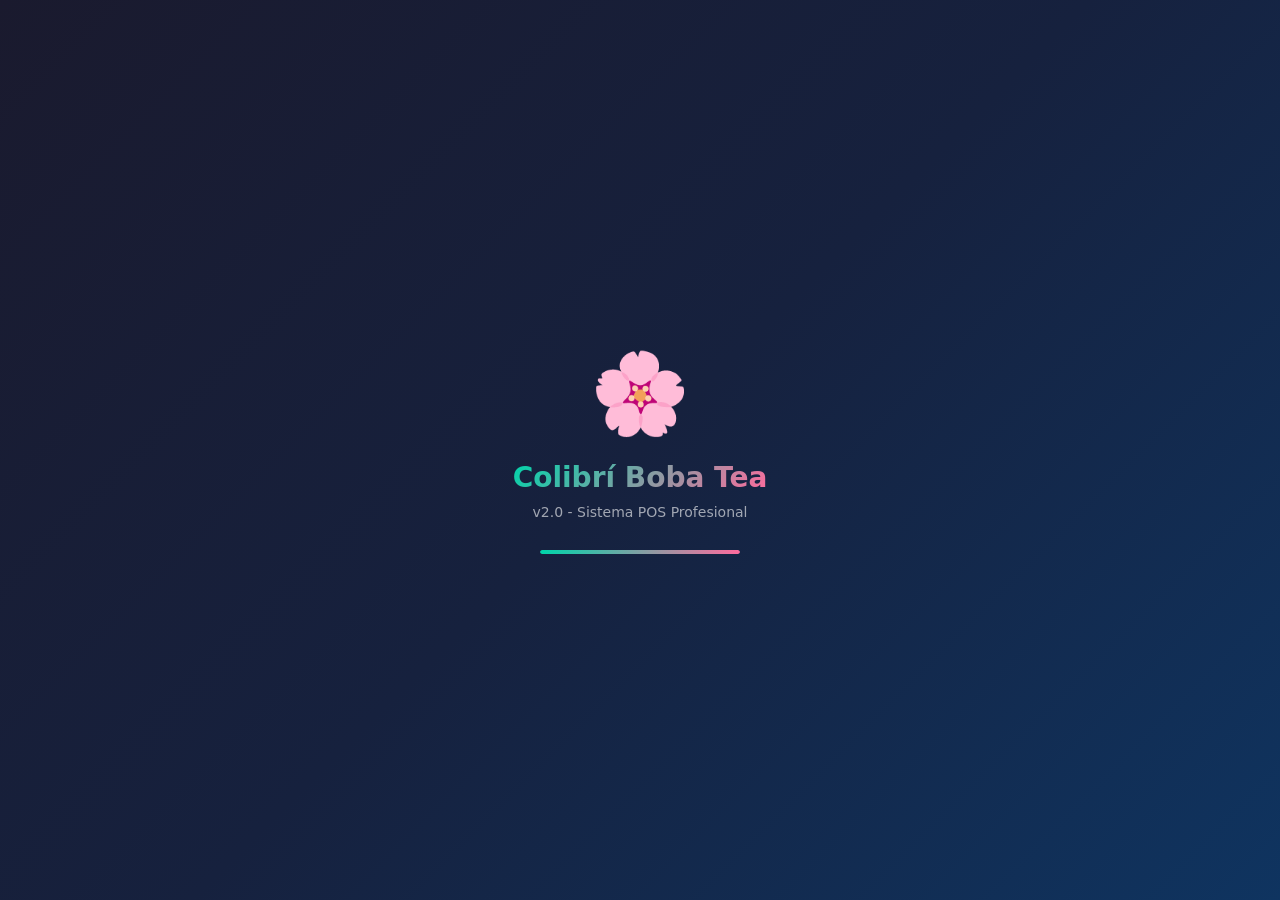
==== index.html @ 888abf5f "V9" ====
<!DOCTYPE html>
<html lang="es">
<head>
    <meta charset="UTF-8">
    <meta name="viewport" content="width=device-width, initial-scale=1.0, maximum-scale=1.0, user-scalable=no">
    <meta name="theme-color" content="#00d4aa">
    <meta name="apple-mobile-web-app-capable" content="yes">
    <meta name="apple-mobile-web-app-status-bar-style" content="black-translucent">
    <title>🌸 Colibrí Boba Tea v2.0</title>
    <link rel="stylesheet" href="styles.css">
    <link rel="manifest" href="manifest.json">
    <link rel="apple-touch-icon" href="https://cdn-icons-png.flaticon.com/512/3081/3081840.png">
</head>
<body>
    <!-- SPLASH SCREEN -->
    <div id="splash-screen" class="splash-screen">
        <div class="splash-content">
            <div class="colibri-logo">🌸</div>
            <h1>Colibrí Boba Tea</h1>
            <p>v2.0 - Sistema POS Profesional</p>
            <div class="loading-bar">
                <div class="loading-progress"></div>
            </div>
        </div>
    </div>

    <!-- APP CONTAINER -->
    <div id="app" class="app-container" style="display:none;">

        <!-- HEADER -->
        <header class="app-header">
            <div class="header-left">
                <button id="menu-btn" class="icon-btn">☰</button>
                <h2 id="module-title">🧋 Productos</h2>
            </div>
            <div class="header-right">
                <button id="notif-btn" class="icon-btn">🔔<span id="notif-count" class="badge">0</span></button>
                <button id="cart-toggle-btn" class="icon-btn cart-icon">🛒<span id="cart-count" class="badge">0</span></button>
            </div>
        </header>

        <!-- SIDEBAR MENU -->
        <nav id="sidebar" class="sidebar">
            <div class="sidebar-header">
                <div class="colibri-mini">🌸</div>
                <h3>Colibrí Boba Tea</h3>
                <button id="close-sidebar" class="close-btn">×</button>
            </div>
            <ul class="menu-list">
                <li data-module="productos" class="active">🧋 Productos</li>
                <li data-module="ventas">💰 Ventas</li>
                <li data-module="inventario">📦 Inventario</li>
                <li data-module="clientes">👥 Clientes</li>
                <li data-module="deudas">💳 Deudas / Créditos</li>
                <li data-module="catalogo">🌐 Catálogo Web</li>
                <li data-module="config">⚙️ Configuración</li>
            </ul>
            <div class="sidebar-footer">
                <p>© 2026 Colibrí Boba Tea</p>
                <p class="version">v2.0 Professional</p>
            </div>
        </nav>
        <div id="sidebar-overlay" class="sidebar-overlay"></div>

        <!-- MAIN CONTENT -->
        <main id="main-content" class="main-content">

            <!-- MÓDULO PRODUCTOS -->
            <section id="module-productos" class="module active">
                <div class="search-bar">
                    <input type="text" id="product-search" placeholder="🔍 Buscar producto...">
                    <button id="add-product-btn" class="btn-primary">+ Nuevo</button>
                </div>
                <div id="products-grid" class="products-grid">
                    <!-- Productos se cargan dinámicamente -->
                </div>
            </section>

            <!-- MÓDULO VENTAS -->
            <section id="module-ventas" class="module">
                <div class="stats-row">
                    <div class="stat-card">
                        <span class="stat-value" id="today-sales">$0</span>
                        <span class="stat-label">Hoy</span>
                    </div>
                    <div class="stat-card">
                        <span class="stat-value" id="week-sales">$0</span>
                        <span class="stat-label">Semana</span>
                    </div>
                    <div class="stat-card">
                        <span class="stat-value" id="month-sales">$0</span>
                        <span class="stat-label">Mes</span>
                    </div>
                </div>
                <h3>📋 Historial de Ventas</h3>
                <div id="sales-list" class="sales-list">
                    <!-- Ventas se cargan dinámicamente -->
                </div>
            </section>

            <!-- MÓDULO INVENTARIO -->
            <section id="module-inventario" class="module">
                <div class="search-bar">
                    <input type="text" id="inventory-search" placeholder="🔍 Buscar en inventario...">
                    <button id="inventory-add-btn" class="btn-primary">+ Producto</button>
                </div>
                <div id="inventory-list" class="inventory-list">
                    <!-- Inventario se carga dinámicamente -->
                </div>
            </section>

            <!-- MÓDULO CLIENTES -->
            <section id="module-clientes" class="module">
                <div class="search-bar">
                    <input type="text" id="client-search" placeholder="🔍 Buscar cliente...">
                    <button id="add-client-btn" class="btn-primary">+ Cliente</button>
                </div>
                <div id="clients-list" class="clients-list">
                    <!-- Clientes se cargan dinámicamente -->
                </div>
            </section>

            <!-- MÓDULO DEUDAS -->
            <section id="module-deudas" class="module">
                <div class="stats-row">
                    <div class="stat-card warning">
                        <span class="stat-value" id="total-debt">$0</span>
                        <span class="stat-label">Total Deudas</span>
                    </div>
                    <div class="stat-card success">
                        <span class="stat-value" id="total-paid">$0</span>
                        <span class="stat-label">Total Pagado</span>
                    </div>
                </div>
                <h3>📋 Historial de Deudas</h3>
                <div id="debts-list" class="debts-list">
                    <!-- Deudas se cargan dinámicamente -->
                </div>
            </section>

            <!-- MÓDULO CATÁLOGO WEB -->
            <section id="module-catalogo" class="module">
                <div class="catalog-preview">
                    <h3>🌐 Vista Previa del Catálogo</h3>
                    <p>El catálogo web muestra tus productos públicamente</p>
                    <button id="preview-catalog-btn" class="btn-primary">Ver Catálogo Web</button>
                </div>
            </section>

            <!-- MÓDULO CONFIGURACIÓN -->
            <section id="module-config" class="module">
                <h3>⚙️ Configuración</h3>
                <div class="config-options">
                    <div class="config-item">
                        <label>Nombre del Negocio</label>
                        <input type="text" id="config-business-name" value="Colibrí Boba Tea">
                    </div>
                    <div class="config-item">
                        <label>Moneda</label>
                        <select id="config-currency">
                            <option value="CLP">$ Pesos Chilenos (CLP)</option>
                            <option value="USD">$ Dólares (USD)</option>
                            <option value="EUR">€ Euros (EUR)</option>
                        </select>
                    </div>
                    <div class="config-item">
                        <label>Impuesto (%)</label>
                        <input type="number" id="config-tax" value="0" min="0" max="100">
                    </div>
                    <button id="save-config-btn" class="btn-primary">Guardar Configuración</button>
                    <button id="export-data-btn" class="btn-secondary">📥 Exportar Datos</button>
                    <button id="clear-data-btn" class="btn-danger">🗑️ Limpiar Todos los Datos</button>
                </div>
            </section>
        </main>

        <!-- FLOATING CART -->
        <div id="floating-cart" class="floating-cart">
            <div class="cart-header">
                <h3>🛒 Carrito</h3>
                <button id="close-cart" class="close-btn">×</button>
            </div>
            <div id="cart-items" class="cart-items">
                <p class="empty-cart">Carrito vacío</p>
            </div>
            <div class="cart-footer">
                <div class="cart-total">
                    <span>Total:</span>
                    <span id="cart-total-amount">$0</span>
                </div>
                <div class="payment-methods">
                    <button id="pay-cash" class="payment-btn active">💵 Efectivo</button>
                    <button id="pay-card" class="payment-btn">💳 Tarjeta</button>
                    <button id="pay-transfer" class="payment-btn">📱 Transferencia</button>
                    <button id="pay-credit" class="payment-btn">📝 Fiado</button>
                </div>
                <button id="checkout-btn" class="btn-primary btn-full">💰 FINALIZAR VENTA</button>
            </div>
        </div>

        <!-- MODALES -->

        <!-- Modal Producto -->
        <div id="product-modal" class="modal">
            <div class="modal-content">
                <div class="modal-header">
                    <h3 id="product-modal-title">Nuevo Producto</h3>
                    <button class="close-modal">×</button>
                </div>
                <div class="modal-body">
                    <input type="hidden" id="product-id">
                    <div class="form-group">
                        <label>Nombre del Producto *</label>
                        <input type="text" id="product-name" placeholder="Ej: Bubble Tea de Taro">
                    </div>
                    <div class="form-group">
                        <label>Precio de Venta *</label>
                        <input type="number" id="product-price" placeholder="0" min="0">
                    </div>
                    <div class="form-group">
                        <label>Costo (opcional)</label>
                        <input type="number" id="product-cost" placeholder="0" min="0">
                    </div>
                    <div class="form-group">
                        <label>Stock Inicial</label>
                        <input type="number" id="product-stock" placeholder="0" min="0" value="0">
                    </div>
                    <div class="form-group">
                        <label>Categoría</label>
                        <select id="product-category">
                            <option value="bubble-tea">🧋 Bubble Tea</option>
                            <option value="smoothie">🥤 Smoothie</option>
                            <option value="coffee">☕ Café</option>
                            <option value="postre">🍰 Postre</option>
                            <option value="otro">📦 Otro</option>
                        </select>
                    </div>
                    <div class="form-group">
                        <label>Imagen del Producto</label>
                        <input type="file" id="product-image-file" accept="image/*">
                        <small>O sube una URL:</small>
                        <input type="text" id="product-image-url" placeholder="https://...">
                        <div id="image-preview" class="image-preview"></div>
                    </div>
                    <button id="save-product-btn" class="btn-primary btn-full">💾 Guardar Producto</button>
                </div>
            </div>
        </div>

        <!-- Modal Venta Rápida -->
        <div id="quick-sale-modal" class="modal">
            <div class="modal-content">
                <div class="modal-header">
                    <h3>⚡ Venta Rápida</h3>
                    <button class="close-modal">×</button>
                </div>
                <div class="modal-body">
                    <div class="form-group">
                        <label>Producto</label>
                        <input type="text" id="quick-sale-product" placeholder="Nombre del producto">
                    </div>
                    <div class="form-group">
                        <label>Precio</label>
                        <input type="number" id="quick-sale-price" placeholder="0">
                    </div>
                    <div class="form-group">
                        <label>Cantidad</label>
                        <input type="number" id="quick-sale-qty" value="1" min="1">
                    </div>
                    <div class="form-group">
                        <label>Método de Pago</label>
                        <select id="quick-sale-payment">
                            <option value="efectivo">💵 Efectivo</option>
                            <option value="tarjeta">💳 Tarjeta</option>
                            <option value="transferencia">📱 Transferencia</option>
                            <option value="fiado">📝 Fiado</option>
                        </select>
                    </div>
                    <button id="save-quick-sale-btn" class="btn-primary btn-full">✅ Registrar Venta</button>
                </div>
            </div>
        </div>

        <!-- Modal Cliente -->
        <div id="client-modal" class="modal">
            <div class="modal-content">
                <div class="modal-header">
                    <h3 id="client-modal-title">Nuevo Cliente</h3>
                    <button class="close-modal">×</button>
                </div>
                <div class="modal-body">
                    <input type="hidden" id="client-id">
                    <div class="form-group">
                        <label>Nombre Completo *</label>
                        <input type="text" id="client-name" placeholder="Nombre del cliente">
                    </div>
                    <div class="form-group">
                        <label>Teléfono</label>
                        <input type="tel" id="client-phone" placeholder="+56 9 1234 5678">
                    </div>
                    <div class="form-group">
                        <label>Email</label>
                        <input type="email" id="client-email" placeholder="cliente@email.com">
                    </div>
                    <div class="form-group">
                        <label>Dirección</label>
                        <input type="text" id="client-address" placeholder="Dirección del cliente">
                    </div>
                    <div class="form-group">
                        <label>Notas</label>
                        <textarea id="client-notes" placeholder="Notas adicionales..."></textarea>
                    </div>
                    <button id="save-client-btn" class="btn-primary btn-full">💾 Guardar Cliente</button>
                </div>
            </div>
        </div>

        <!-- Modal Deuda / Pago -->
        <div id="debt-modal" class="modal">
            <div class="modal-content">
                <div class="modal-header">
                    <h3 id="debt-modal-title">Registrar Deuda</h3>
                    <button class="close-modal">×</button>
                </div>
                <div class="modal-body">
                    <input type="hidden" id="debt-id">
                    <div class="form-group">
                        <label>Cliente *</label>
                        <select id="debt-client">
                            <option value="">Seleccionar cliente...</option>
                        </select>
                    </div>
                    <div class="form-group">
                        <label>Monto Total *</label>
                        <input type="number" id="debt-amount" placeholder="0">
                    </div>
                    <div class="form-group">
                        <label>Cuotas (1-12)</label>
                        <input type="number" id="debt-installments" value="1" min="1" max="12">
                    </div>
                    <div class="form-group">
                        <label>Fecha de Vencimiento</label>
                        <input type="date" id="debt-due-date">
                    </div>
                    <div class="form-group">
                        <label>Descripción</label>
                        <input type="text" id="debt-description" placeholder="Descripción de la deuda">
                    </div>
                    <div id="installment-preview" class="installment-preview"></div>
                    <button id="save-debt-btn" class="btn-primary btn-full">💾 Guardar Deuda</button>
                </div>
            </div>
        </div>

        <!-- Modal Pago de Cuota -->
        <div id="payment-modal" class="modal">
            <div class="modal-content">
                <div class="modal-header">
                    <h3>💵 Registrar Pago</h3>
                    <button class="close-modal">×</button>
                </div>
                <div class="modal-body">
                    <input type="hidden" id="payment-debt-id">
                    <div class="form-group">
                        <label>Monto a Pagar</label>
                        <input type="number" id="payment-amount" placeholder="0">
                    </div>
                    <div class="form-group">
                        <label>Método de Pago</label>
                        <select id="payment-method">
                            <option value="efectivo">💵 Efectivo</option>
                            <option value="tarjeta">💳 Tarjeta</option>
                            <option value="transferencia">📱 Transferencia</option>
                        </select>
                    </div>
                    <div class="form-group">
                        <label>Nota (opcional)</label>
                        <input type="text" id="payment-note" placeholder="Nota del pago">
                    </div>
                    <button id="save-payment-btn" class="btn-primary btn-full">✅ Confirmar Pago</button>
                </div>
            </div>
        </div>

        <!-- Modal Calculadora Vuelto -->
        <div id="calculator-modal" class="modal">
            <div class="modal-content calculator-modal">
                <div class="modal-header">
                    <h3>🧮 Calculadora de Vuelto</h3>
                    <button class="close-modal">×</button>
                </div>
                <div class="modal-body">
                    <div class="calc-display">
                        <div class="calc-total">Total: <span id="calc-total">$0</span></div>
                        <div class="calc-received">
                            <label>Recibido:</label>
                            <input type="number" id="calc-received" placeholder="0">
                        </div>
                        <div class="calc-change">Vuelto: <span id="calc-change">$0</span></div>
                    </div>
                    <div class="calc-buttons">
                        <button class="calc-btn" data-value="1000">$1.000</button>
                        <button class="calc-btn" data-value="2000">$2.000</button>
                        <button class="calc-btn" data-value="5000">$5.000</button>
                        <button class="calc-btn" data-value="10000">$10.000</button>
                        <button class="calc-btn" data-value="20000">$20.000</button>
                        <button class="calc-btn" data-value="50000">$50.000</button>
                    </div>
                    <button id="calc-clear" class="btn-secondary btn-full">🔄 Limpiar</button>
                </div>
            </div>
        </div>

        <!-- Modal Notificaciones -->
        <div id="notifications-modal" class="modal">
            <div class="modal-content">
                <div class="modal-header">
                    <h3>🔔 Notificaciones</h3>
                    <button class="close-modal">×</button>
                </div>
                <div id="notifications-list" class="notifications-list">
                    <p class="empty-notifications">No hay notificaciones</p>
                </div>
            </div>
        </div>

        <!-- Modal Confirmación -->
        <div id="confirm-modal" class="modal">
            <div class="modal-content confirm-content">
                <div class="modal-body">
                    <p id="confirm-message">¿Estás seguro?</p>
                    <div class="confirm-buttons">
                        <button id="confirm-yes" class="btn-danger">Sí, eliminar</button>
                        <button id="confirm-no" class="btn-secondary">Cancelar</button>
                    </div>
                </div>
            </div>
        </div>

        <!-- TOAST NOTIFICATIONS -->
        <div id="toast-container" class="toast-container"></div>
    </div>

    <script src="app.js"></script>
</body>
</html>
---- styles.css ----
/* ============================================
   COLIBRÍ BOBA TEA v2.0 - STYLES
   Glassmorphism UI | Animaciones | Responsive
   ============================================ */

:root {
    --primary: #00d4aa;
    --primary-dark: #00b894;
    --secondary: #ff6b9d;
    --accent: #ffd93d;
    --dark: #1a1a2e;
    --darker: #16213e;
    --light: #f8f9fa;
    --glass: rgba(255, 255, 255, 0.15);
    --glass-border: rgba(255, 255, 255, 0.2);
    --shadow: 0 8px 32px rgba(0, 0, 0, 0.3);
    --shadow-lg: 0 20px 60px rgba(0, 0, 0, 0.4);
    --radius: 16px;
    --radius-sm: 8px;
    --transition: all 0.3s cubic-bezier(0.4, 0, 0.2, 1);
}

* {
    margin: 0;
    padding: 0;
    box-sizing: border-box;
    -webkit-tap-highlight-color: transparent;
}

body {
    font-family: 'Segoe UI', system-ui, -apple-system, sans-serif;
    background: linear-gradient(135deg, #1a1a2e 0%, #16213e 50%, #0f3460 100%);
    min-height: 100vh;
    color: var(--light);
    overflow-x: hidden;
    -webkit-font-smoothing: antialiased;
}

/* ============== SPLASH SCREEN ============== */
.splash-screen {
    position: fixed;
    top: 0;
    left: 0;
    width: 100%;
    height: 100%;
    background: linear-gradient(135deg, #1a1a2e 0%, #16213e 50%, #0f3460 100%);
    display: flex;
    align-items: center;
    justify-content: center;
    z-index: 10000;
    transition: opacity 0.5s ease;
}

.splash-content {
    text-align: center;
    animation: fadeInUp 0.8s ease;
}

.colibri-logo {
    font-size: 80px;
    margin-bottom: 20px;
    animation: float 3s ease-in-out infinite;
}

.splash-content h1 {
    font-size: 28px;
    font-weight: 700;
    background: linear-gradient(135deg, var(--primary), var(--secondary));
    -webkit-background-clip: text;
    -webkit-text-fill-color: transparent;
    margin-bottom: 10px;
}

.splash-content p {
    color: rgba(255,255,255,0.6);
    font-size: 14px;
    margin-bottom: 30px;
}

.loading-bar {
    width: 200px;
    height: 4px;
    background: rgba(255,255,255,0.1);
    border-radius: 2px;
    margin: 0 auto;
    overflow: hidden;
}

.loading-progress {
    width: 0%;
    height: 100%;
    background: linear-gradient(90deg, var(--primary), var(--secondary));
    border-radius: 2px;
    animation: loading 2s ease-in-out forwards;
}

@keyframes loading {
    0% { width: 0%; }
    50% { width: 70%; }
    100% { width: 100%; }
}

@keyframes fadeInUp {
    from { opacity: 0; transform: translateY(30px); }
    to { opacity: 1; transform: translateY(0); }
}

@keyframes float {
    0%, 100% { transform: translateY(0px); }
    50% { transform: translateY(-15px); }
}

/* ============== APP CONTAINER ============== */
.app-container {
    min-height: 100vh;
    display: flex;
    flex-direction: column;
}

/* ============== HEADER ============== */
.app-header {
    background: rgba(26, 26, 46, 0.8);
    backdrop-filter: blur(20px);
    -webkit-backdrop-filter: blur(20px);
    border-bottom: 1px solid var(--glass-border);
    padding: 12px 16px;
    display: flex;
    align-items: center;
    justify-content: space-between;
    position: sticky;
    top: 0;
    z-index: 100;
}

.header-left, .header-right {
    display: flex;
    align-items: center;
    gap: 12px;
}

.header-left h2 {
    font-size: 18px;
    font-weight: 600;
    color: var(--light);
}

.icon-btn {
    background: var(--glass);
    border: 1px solid var(--glass-border);
    color: var(--light);
    width: 40px;
    height: 40px;
    border-radius: 12px;
    display: flex;
    align-items: center;
    justify-content: center;
    font-size: 18px;
    cursor: pointer;
    transition: var(--transition);
    position: relative;
}

.icon-btn:hover {
    background: rgba(255,255,255,0.25);
    transform: scale(1.05);
}

.icon-btn:active {
    transform: scale(0.95);
}

.badge {
    position: absolute;
    top: -5px;
    right: -5px;
    background: var(--secondary);
    color: white;
    font-size: 10px;
    font-weight: 700;
    width: 18px;
    height: 18px;
    border-radius: 50%;
    display: flex;
    align-items: center;
    justify-content: center;
    animation: pulse 2s infinite;
}

@keyframes pulse {
    0%, 100% { transform: scale(1); }
    50% { transform: scale(1.2); }
}

/* ============== SIDEBAR ============== */
.sidebar {
    position: fixed;
    top: 0;
    left: -280px;
    width: 280px;
    height: 100%;
    background: rgba(22, 33, 62, 0.95);
    backdrop-filter: blur(30px);
    -webkit-backdrop-filter: blur(30px);
    border-right: 1px solid var(--glass-border);
    z-index: 200;
    transition: left 0.3s ease;
    display: flex;
    flex-direction: column;
}

.sidebar.open {
    left: 0;
}

.sidebar-header {
    padding: 24px 20px;
    border-bottom: 1px solid var(--glass-border);
    display: flex;
    align-items: center;
    gap: 12px;
}

.colibri-mini {
    font-size: 32px;
}

.sidebar-header h3 {
    font-size: 16px;
    font-weight: 600;
    flex: 1;
}

.close-btn {
    background: none;
    border: none;
    color: var(--light);
    font-size: 24px;
    cursor: pointer;
    width: 32px;
    height: 32px;
    display: flex;
    align-items: center;
    justify-content: center;
    border-radius: 8px;
    transition: var(--transition);
}

.close-btn:hover {
    background: rgba(255,255,255,0.1);
}

.menu-list {
    list-style: none;
    padding: 16px 12px;
    flex: 1;
    overflow-y: auto;
}

.menu-list li {
    padding: 14px 16px;
    border-radius: 12px;
    cursor: pointer;
    transition: var(--transition);
    font-size: 15px;
    font-weight: 500;
    display: flex;
    align-items: center;
    gap: 12px;
    margin-bottom: 4px;
}

.menu-list li:hover {
    background: rgba(255,255,255,0.1);
}

.menu-list li.active {
    background: linear-gradient(135deg, rgba(0,212,170,0.2), rgba(255,107,157,0.2));
    border: 1px solid var(--glass-border);
    color: var(--primary);
}

.sidebar-footer {
    padding: 16px;
    border-top: 1px solid var(--glass-border);
    text-align: center;
    font-size: 12px;
    color: rgba(255,255,255,0.5);
}

.sidebar-overlay {
    position: fixed;
    top: 0;
    left: 0;
    width: 100%;
    height: 100%;
    background: rgba(0,0,0,0.5);
    z-index: 150;
    opacity: 0;
    visibility: hidden;
    transition: var(--transition);
}

.sidebar-overlay.active {
    opacity: 1;
    visibility: visible;
}

/* ============== MAIN CONTENT ============== */
.main-content {
    flex: 1;
    padding: 16px;
    overflow-y: auto;
    -webkit-overflow-scrolling: touch;
}

.module {
    display: none;
    animation: fadeIn 0.3s ease;
}

.module.active {
    display: block;
}

@keyframes fadeIn {
    from { opacity: 0; transform: translateY(10px); }
    to { opacity: 1; transform: translateY(0); }
}

/* ============== SEARCH BAR ============== */
.search-bar {
    display: flex;
    gap: 12px;
    margin-bottom: 20px;
}

.search-bar input {
    flex: 1;
    background: var(--glass);
    border: 1px solid var(--glass-border);
    border-radius: var(--radius);
    padding: 12px 16px;
    color: var(--light);
    font-size: 15px;
    outline: none;
    transition: var(--transition);
}

.search-bar input:focus {
    border-color: var(--primary);
    background: rgba(255,255,255,0.2);
}

.search-bar input::placeholder {
    color: rgba(255,255,255,0.4);
}

/* ============== BUTTONS ============== */
.btn-primary {
    background: linear-gradient(135deg, var(--primary), var(--primary-dark));
    border: none;
    color: white;
    padding: 12px 20px;
    border-radius: var(--radius);
    font-size: 14px;
    font-weight: 600;
    cursor: pointer;
    transition: var(--transition);
    display: inline-flex;
    align-items: center;
    justify-content: center;
    gap: 8px;
}

.btn-primary:hover {
    transform: translateY(-2px);
    box-shadow: 0 8px 25px rgba(0,212,170,0.4);
}

.btn-primary:active {
    transform: translateY(0);
}

.btn-secondary {
    background: var(--glass);
    border: 1px solid var(--glass-border);
    color: var(--light);
    padding: 12px 20px;
    border-radius: var(--radius);
    font-size: 14px;
    font-weight: 600;
    cursor: pointer;
    transition: var(--transition);
}

.btn-secondary:hover {
    background: rgba(255,255,255,0.2);
}

.btn-danger {
    background: linear-gradient(135deg, #e74c3c, #c0392b);
    border: none;
    color: white;
    padding: 12px 20px;
    border-radius: var(--radius);
    font-size: 14px;
    font-weight: 600;
    cursor: pointer;
    transition: var(--transition);
}

.btn-danger:hover {
    transform: translateY(-2px);
    box-shadow: 0 8px 25px rgba(231, 76, 60, 0.4);
}

.btn-full {
    width: 100%;
    margin-top: 16px;
}

/* ============== PRODUCTS GRID ============== */
.products-grid {
    display: grid;
    grid-template-columns: repeat(auto-fill, minmax(160px, 1fr));
    gap: 16px;
}

.product-card {
    background: var(--glass);
    backdrop-filter: blur(10px);
    -webkit-backdrop-filter: blur(10px);
    border: 1px solid var(--glass-border);
    border-radius: var(--radius);
    overflow: hidden;
    cursor: pointer;
    transition: var(--transition);
    animation: fadeInUp 0.5s ease;
}

.product-card:hover {
    transform: translateY(-5px);
    box-shadow: var(--shadow);
    border-color: rgba(0,212,170,0.3);
}

.product-image {
    width: 100%;
    height: 140px;
    object-fit: cover;
    background: linear-gradient(135deg, rgba(0,212,170,0.1), rgba(255,107,157,0.1));
    display: flex;
    align-items: center;
    justify-content: center;
    font-size: 48px;
}

.product-image img {
    width: 100%;
    height: 100%;
    object-fit: cover;
}

.product-info {
    padding: 12px;
}

.product-name {
    font-size: 14px;
    font-weight: 600;
    margin-bottom: 4px;
    white-space: nowrap;
    overflow: hidden;
    text-overflow: ellipsis;
}

.product-price {
    font-size: 16px;
    font-weight: 700;
    color: var(--primary);
}

.product-stock {
    font-size: 12px;
    color: rgba(255,255,255,0.5);
    margin-top: 4px;
}

.product-stock.low {
    color: #e74c3c;
}

/* ============== STATS ROW ============== */
.stats-row {
    display: grid;
    grid-template-columns: repeat(3, 1fr);
    gap: 12px;
    margin-bottom: 24px;
}

.stat-card {
    background: var(--glass);
    backdrop-filter: blur(10px);
    border: 1px solid var(--glass-border);
    border-radius: var(--radius);
    padding: 16px;
    text-align: center;
    transition: var(--transition);
}

.stat-card:hover {
    transform: translateY(-3px);
    box-shadow: var(--shadow);
}

.stat-card.warning {
    border-color: rgba(231, 76, 60, 0.3);
}

.stat-card.success {
    border-color: rgba(0, 212, 170, 0.3);
}

.stat-value {
    display: block;
    font-size: 20px;
    font-weight: 700;
    color: var(--primary);
    margin-bottom: 4px;
}

.stat-card.warning .stat-value {
    color: #e74c3c;
}

.stat-card.success .stat-value {
    color: #00d4aa;
}

.stat-label {
    font-size: 12px;
    color: rgba(255,255,255,0.6);
}

/* ============== LISTS ============== */
.sales-list, .inventory-list, .clients-list, .debts-list {
    display: flex;
    flex-direction: column;
    gap: 12px;
}

.list-item {
    background: var(--glass);
    backdrop-filter: blur(10px);
    border: 1px solid var(--glass-border);
    border-radius: var(--radius);
    padding: 16px;
    display: flex;
    align-items: center;
    gap: 12px;
    transition: var(--transition);
    animation: fadeInUp 0.4s ease;
}

.list-item:hover {
    background: rgba(255,255,255,0.2);
    transform: translateX(5px);
}

.list-icon {
    width: 48px;
    height: 48px;
    border-radius: 12px;
    background: linear-gradient(135deg, var(--primary), var(--secondary));
    display: flex;
    align-items: center;
    justify-content: center;
    font-size: 24px;
    flex-shrink: 0;
}

.list-content {
    flex: 1;
    min-width: 0;
}

.list-title {
    font-size: 15px;
    font-weight: 600;
    margin-bottom: 2px;
    white-space: nowrap;
    overflow: hidden;
    text-overflow: ellipsis;
}

.list-subtitle {
    font-size: 13px;
    color: rgba(255,255,255,0.5);
}

.list-amount {
    font-size: 16px;
    font-weight: 700;
    color: var(--primary);
    flex-shrink: 0;
}

.list-actions {
    display: flex;
    gap: 8px;
    flex-shrink: 0;
}

.action-btn {
    width: 36px;
    height: 36px;
    border-radius: 8px;
    border: none;
    cursor: pointer;
    display: flex;
    align-items: center;
    justify-content: center;
    font-size: 16px;
    transition: var(--transition);
}

.action-btn.edit {
    background: rgba(0,212,170,0.2);
    color: var(--primary);
}

.action-btn.delete {
    background: rgba(231,76,60,0.2);
    color: #e74c3c;
}

.action-btn:hover {
    transform: scale(1.1);
}

/* ============== FLOATING CART ============== */
.floating-cart {
    position: fixed;
    bottom: 20px;
    right: 20px;
    width: calc(100% - 40px);
    max-width: 400px;
    max-height: 70vh;
    background: rgba(22, 33, 62, 0.95);
    backdrop-filter: blur(30px);
    -webkit-backdrop-filter: blur(30px);
    border: 1px solid var(--glass-border);
    border-radius: var(--radius);
    box-shadow: var(--shadow-lg);
    z-index: 90;
    display: flex;
    flex-direction: column;
    transform: translateY(calc(100% + 30px));
    transition: transform 0.4s cubic-bezier(0.4, 0, 0.2, 1);
}

.floating-cart.open {
    transform: translateY(0);
}

.cart-header {
    padding: 16px 20px;
    border-bottom: 1px solid var(--glass-border);
    display: flex;
    align-items: center;
    justify-content: space-between;
}

.cart-header h3 {
    font-size: 16px;
    font-weight: 600;
}

.cart-items {
    flex: 1;
    overflow-y: auto;
    padding: 16px;
    max-height: 300px;
}

.empty-cart {
    text-align: center;
    color: rgba(255,255,255,0.4);
    padding: 40px 20px;
}

.cart-item {
    display: flex;
    align-items: center;
    gap: 12px;
    padding: 12px;
    background: rgba(255,255,255,0.05);
    border-radius: 12px;
    margin-bottom: 8px;
    animation: slideInRight 0.3s ease;
}

@keyframes slideInRight {
    from { opacity: 0; transform: translateX(20px); }
    to { opacity: 1; transform: translateX(0); }
}

.cart-item-image {
    width: 50px;
    height: 50px;
    border-radius: 8px;
    object-fit: cover;
    background: linear-gradient(135deg, rgba(0,212,170,0.2), rgba(255,107,157,0.2));
    display: flex;
    align-items: center;
    justify-content: center;
    font-size: 24px;
    flex-shrink: 0;
}

.cart-item-info {
    flex: 1;
    min-width: 0;
}

.cart-item-name {
    font-size: 14px;
    font-weight: 600;
    white-space: nowrap;
    overflow: hidden;
    text-overflow: ellipsis;
}

.cart-item-price {
    font-size: 13px;
    color: var(--primary);
}

.cart-item-qty {
    display: flex;
    align-items: center;
    gap: 8px;
    flex-shrink: 0;
}

.qty-btn {
    width: 28px;
    height: 28px;
    border-radius: 6px;
    border: 1px solid var(--glass-border);
    background: var(--glass);
    color: var(--light);
    font-size: 16px;
    cursor: pointer;
    display: flex;
    align-items: center;
    justify-content: center;
    transition: var(--transition);
}

.qty-btn:hover {
    background: rgba(255,255,255,0.2);
}

.cart-item-total {
    font-size: 14px;
    font-weight: 700;
    color: var(--primary);
    flex-shrink: 0;
    min-width: 60px;
    text-align: right;
}

.cart-footer {
    padding: 16px 20px;
    border-top: 1px solid var(--glass-border);
}

.cart-total {
    display: flex;
    justify-content: space-between;
    align-items: center;
    margin-bottom: 16px;
    font-size: 18px;
    font-weight: 700;
}

#cart-total-amount {
    color: var(--primary);
    font-size: 22px;
}

.payment-methods {
    display: grid;
    grid-template-columns: repeat(2, 1fr);
    gap: 8px;
    margin-bottom: 16px;
}

.payment-btn {
    padding: 10px;
    border-radius: 10px;
    border: 1px solid var(--glass-border);
    background: var(--glass);
    color: rgba(255,255,255,0.7);
    font-size: 13px;
    cursor: pointer;
    transition: var(--transition);
    display: flex;
    align-items: center;
    justify-content: center;
    gap: 6px;
}

.payment-btn.active {
    background: linear-gradient(135deg, rgba(0,212,170,0.3), rgba(0,212,170,0.1));
    border-color: var(--primary);
    color: var(--primary);
}

.payment-btn:hover {
    background: rgba(255,255,255,0.15);
}

/* ============== MODALS ============== */
.modal {
    position: fixed;
    top: 0;
    left: 0;
    width: 100%;
    height: 100%;
    background: rgba(0,0,0,0.7);
    backdrop-filter: blur(5px);
    z-index: 500;
    display: flex;
    align-items: flex-end;
    justify-content: center;
    opacity: 0;
    visibility: hidden;
    transition: var(--transition);
}

.modal.active {
    opacity: 1;
    visibility: visible;
}

.modal-content {
    background: linear-gradient(135deg, #16213e, #1a1a2e);
    border: 1px solid var(--glass-border);
    border-radius: var(--radius) var(--radius) 0 0;
    width: 100%;
    max-width: 500px;
    max-height: 85vh;
    overflow-y: auto;
    transform: translateY(100%);
    transition: transform 0.3s ease;
}

.modal.active .modal-content {
    transform: translateY(0);
}

.modal-header {
    padding: 20px;
    border-bottom: 1px solid var(--glass-border);
    display: flex;
    align-items: center;
    justify-content: space-between;
    position: sticky;
    top: 0;
    background: inherit;
    z-index: 1;
}

.modal-header h3 {
    font-size: 18px;
    font-weight: 600;
}

.modal-body {
    padding: 20px;
}

/* ============== FORM ELEMENTS ============== */
.form-group {
    margin-bottom: 16px;
}

.form-group label {
    display: block;
    font-size: 14px;
    font-weight: 500;
    margin-bottom: 8px;
    color: rgba(255,255,255,0.8);
}

.form-group input,
.form-group select,
.form-group textarea {
    width: 100%;
    background: var(--glass);
    border: 1px solid var(--glass-border);
    border-radius: var(--radius-sm);
    padding: 12px 14px;
    color: var(--light);
    font-size: 15px;
    outline: none;
    transition: var(--transition);
    font-family: inherit;
}

.form-group input:focus,
.form-group select:focus,
.form-group textarea:focus {
    border-color: var(--primary);
    background: rgba(255,255,255,0.2);
}

.form-group input::placeholder,
.form-group textarea::placeholder {
    color: rgba(255,255,255,0.3);
}

.form-group textarea {
    min-height: 80px;
    resize: vertical;
}

.form-group small {
    display: block;
    margin-top: 4px;
    font-size: 12px;
    color: rgba(255,255,255,0.4);
}

.image-preview {
    width: 100%;
    height: 150px;
    border-radius: var(--radius-sm);
    background: rgba(255,255,255,0.05);
    margin-top: 8px;
    display: flex;
    align-items: center;
    justify-content: center;
    overflow: hidden;
}

.image-preview img {
    width: 100%;
    height: 100%;
    object-fit: cover;
}

/* ============== CALCULATOR MODAL ============== */
.calculator-modal .calc-display {
    background: var(--glass);
    border-radius: var(--radius);
    padding: 20px;
    margin-bottom: 20px;
}

.calc-total {
    font-size: 18px;
    font-weight: 600;
    margin-bottom: 12px;
    color: var(--primary);
}

.calc-received {
    margin-bottom: 12px;
}

.calc-received label {
    display: block;
    font-size: 14px;
    margin-bottom: 6px;
}

.calc-received input {
    width: 100%;
    background: rgba(255,255,255,0.1);
    border: 1px solid var(--glass-border);
    border-radius: var(--radius-sm);
    padding: 12px;
    color: var(--light);
    font-size: 20px;
    font-weight: 700;
    text-align: center;
}

.calc-change {
    font-size: 24px;
    font-weight: 700;
    color: var(--accent);
    text-align: center;
    padding: 12px;
    background: rgba(255,217,61,0.1);
    border-radius: var(--radius-sm);
}

.calc-buttons {
    display: grid;
    grid-template-columns: repeat(3, 1fr);
    gap: 10px;
    margin-bottom: 16px;
}

.calc-btn {
    padding: 16px;
    border-radius: var(--radius-sm);
    border: 1px solid var(--glass-border);
    background: var(--glass);
    color: var(--light);
    font-size: 15px;
    font-weight: 600;
    cursor: pointer;
    transition: var(--transition);
}

.calc-btn:hover {
    background: rgba(255,255,255,0.2);
    transform: scale(1.02);
}

.calc-btn:active {
    transform: scale(0.98);
}

/* ============== INSTALLMENT PREVIEW ============== */
.installment-preview {
    background: rgba(255,255,255,0.05);
    border-radius: var(--radius-sm);
    padding: 12px;
    margin-top: 12px;
}

.installment-preview h4 {
    font-size: 14px;
    margin-bottom: 8px;
    color: var(--primary);
}

.installment-item {
    display: flex;
    justify-content: space-between;
    padding: 6px 0;
    font-size: 13px;
    border-bottom: 1px solid rgba(255,255,255,0.05);
}

/* ============== CONFIRM MODAL ============== */
.confirm-content {
    text-align: center;
    padding: 40px 20px !important;
}

.confirm-content p {
    font-size: 16px;
    margin-bottom: 24px;
    color: rgba(255,255,255,0.8);
}

.confirm-buttons {
    display: flex;
    gap: 12px;
    justify-content: center;
}

.confirm-buttons button {
    padding: 12px 24px;
    border-radius: var(--radius);
    font-size: 14px;
    font-weight: 600;
    cursor: pointer;
    border: none;
    transition: var(--transition);
}

/* ============== NOTIFICATIONS ============== */
.notifications-list {
    padding: 16px;
}

.empty-notifications {
    text-align: center;
    color: rgba(255,255,255,0.4);
    padding: 40px 20px;
}

.notification-item {
    display: flex;
    align-items: flex-start;
    gap: 12px;
    padding: 14px;
    background: rgba(255,255,255,0.05);
    border-radius: 12px;
    margin-bottom: 8px;
    animation: fadeInUp 0.3s ease;
}

.notification-item.unread {
    border-left: 3px solid var(--secondary);
}

.notification-icon {
    width: 36px;
    height: 36px;
    border-radius: 50%;
    background: linear-gradient(135deg, var(--secondary), var(--accent));
    display: flex;
    align-items: center;
    justify-content: center;
    font-size: 16px;
    flex-shrink: 0;
}

.notification-content {
    flex: 1;
}

.notification-title {
    font-size: 14px;
    font-weight: 600;
    margin-bottom: 2px;
}

.notification-text {
    font-size: 13px;
    color: rgba(255,255,255,0.6);
}

.notification-time {
    font-size: 11px;
    color: rgba(255,255,255,0.4);
    margin-top: 4px;
}

/* ============== TOAST ============== */
.toast-container {
    position: fixed;
    top: 80px;
    left: 50%;
    transform: translateX(-50%);
    z-index: 1000;
    display: flex;
    flex-direction: column;
    gap: 8px;
    pointer-events: none;
}

.toast {
    background: rgba(22, 33, 62, 0.95);
    backdrop-filter: blur(10px);
    border: 1px solid var(--glass-border);
    border-radius: var(--radius);
    padding: 14px 20px;
    display: flex;
    align-items: center;
    gap: 10px;
    box-shadow: var(--shadow-lg);
    animation: toastIn 0.3s ease, toastOut 0.3s ease 2.7s;
    pointer-events: auto;
    min-width: 280px;
}

.toast.success {
    border-color: rgba(0, 212, 170, 0.5);
}

.toast.error {
    border-color: rgba(231, 76, 60, 0.5);
}

.toast.warning {
    border-color: rgba(255, 217, 61, 0.5);
}

@keyframes toastIn {
    from { opacity: 0; transform: translateY(-20px) translateX(-50%); }
    to { opacity: 1; transform: translateY(0) translateX(-50%); }
}

@keyframes toastOut {
    from { opacity: 1; transform: translateY(0) translateX(-50%); }
    to { opacity: 0; transform: translateY(-20px) translateX(-50%); }
}

/* ============== CATALOG PREVIEW ============== */
.catalog-preview {
    text-align: center;
    padding: 40px 20px;
    background: var(--glass);
    border-radius: var(--radius);
    border: 1px solid var(--glass-border);
}

.catalog-preview h3 {
    font-size: 20px;
    margin-bottom: 12px;
}

.catalog-preview p {
    color: rgba(255,255,255,0.6);
    margin-bottom: 24px;
}

/* ============== CONFIG ============== */
.config-options {
    display: flex;
    flex-direction: column;
    gap: 16px;
}

.config-item {
    background: var(--glass);
    border-radius: var(--radius);
    padding: 16px;
    border: 1px solid var(--glass-border);
}

.config-item label {
    display: block;
    font-size: 14px;
    font-weight: 500;
    margin-bottom: 8px;
    color: rgba(255,255,255,0.8);
}

.config-item input,
.config-item select {
    width: 100%;
    background: rgba(255,255,255,0.1);
    border: 1px solid var(--glass-border);
    border-radius: var(--radius-sm);
    padding: 12px;
    color: var(--light);
    font-size: 15px;
    outline: none;
}

/* ============== DEBT STATUS ============== */
.debt-status {
    display: inline-block;
    padding: 4px 10px;
    border-radius: 20px;
    font-size: 12px;
    font-weight: 600;
}

.debt-status.pending {
    background: rgba(255, 217, 61, 0.2);
    color: var(--accent);
}

.debt-status.paid {
    background: rgba(0, 212, 170, 0.2);
    color: var(--primary);
}

.debt-status.overdue {
    background: rgba(231, 76, 60, 0.2);
    color: #e74c3c;
}

/* ============== EMPTY STATES ============== */
.empty-state {
    text-align: center;
    padding: 60px 20px;
    color: rgba(255,255,255,0.4);
}

.empty-state-icon {
    font-size: 64px;
    margin-bottom: 16px;
    opacity: 0.5;
}

.empty-state-text {
    font-size: 16px;
    margin-bottom: 20px;
}

/* ============== ANIMATIONS ============== */
@keyframes slideUp {
    from { transform: translateY(20px); opacity: 0; }
    to { transform: translateY(0); opacity: 1; }
}

@keyframes scaleIn {
    from { transform: scale(0.9); opacity: 0; }
    to { transform: scale(1); opacity: 1; }
}

/* ============== SCROLLBAR ============== */
::-webkit-scrollbar {
    width: 6px;
}

::-webkit-scrollbar-track {
    background: transparent;
}

::-webkit-scrollbar-thumb {
    background: rgba(255,255,255,0.2);
    border-radius: 3px;
}

::-webkit-scrollbar-thumb:hover {
    background: rgba(255,255,255,0.3);
}

/* ============== RESPONSIVE ============== */
@media (min-width: 768px) {
    .products-grid {
        grid-template-columns: repeat(auto-fill, minmax(200px, 1fr));
    }

    .floating-cart {
        width: 400px;
        right: 20px;
        bottom: 20px;
        border-radius: var(--radius);
    }

    .modal-content {
        border-radius: var(--radius);
        margin: auto;
        max-height: 80vh;
    }

    .modal {
        align-items: center;
    }
}

@media (max-width: 360px) {
    .products-grid {
        grid-template-columns: repeat(2, 1fr);
        gap: 10px;
    }

    .stats-row {
        grid-template-columns: repeat(3, 1fr);
        gap: 8px;
    }

    .stat-value {
        font-size: 16px;
    }

    .payment-methods {
        grid-template-columns: repeat(2, 1fr);
    }
}

/* ============== PRINT STYLES ============== */
@media print {
    .app-header, .sidebar, .floating-cart, .icon-btn {
        display: none !important;
    }

    .main-content {
        padding: 0;
    }

    body {
        background: white;
        color: black;
    }
}
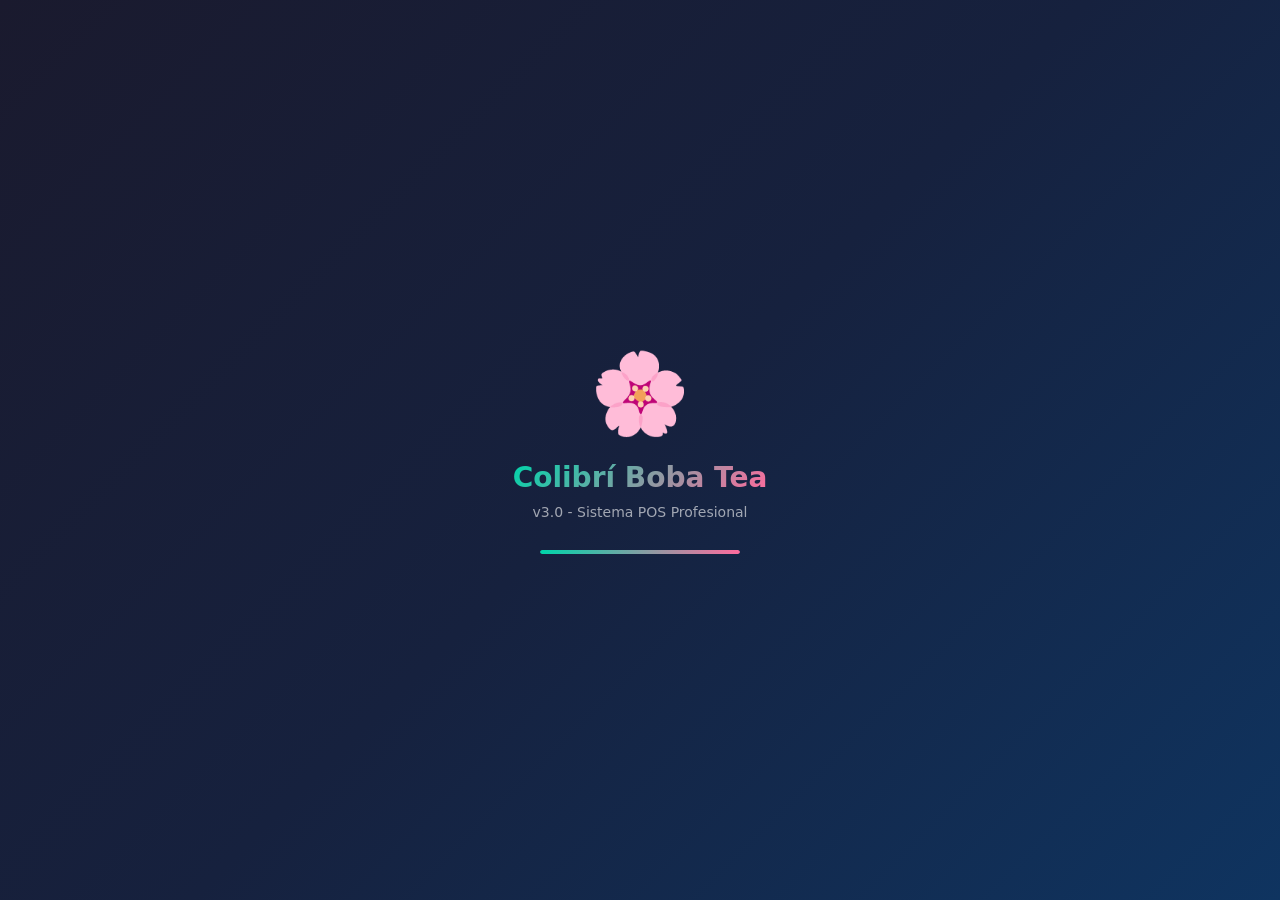
==== commit 6dec65b3: "V9" ====
--- a/index.html
+++ b/index.html
@@ -6,10 +6,22 @@
     <meta name="theme-color" content="#00d4aa">
     <meta name="apple-mobile-web-app-capable" content="yes">
     <meta name="apple-mobile-web-app-status-bar-style" content="black-translucent">
-    <title>🌸 Colibrí Boba Tea v2.0</title>
+    <title>🌸 Colibrí Boba Tea v3.0</title>
     <link rel="stylesheet" href="styles.css">
     <link rel="manifest" href="manifest.json">
     <link rel="apple-touch-icon" href="https://cdn-icons-png.flaticon.com/512/3081/3081840.png">
+    <script type="text/javascript">
+        (function(l) {
+            if (l.search[1] === '/' ) {
+                var decoded = l.search.slice(1).split('&').map(function(s) {
+                    return s.replace(/~and~/g, '&')
+                }).join('?');
+                window.history.replaceState(null, null,
+                    l.pathname.slice(0, -1) + decoded + l.hash
+                );
+            }
+        }(window.location))
+    </script>
 </head>
 <body>
     <!-- SPLASH SCREEN -->
@@ -17,10 +29,8 @@
         <div class="splash-content">
             <div class="colibri-logo">🌸</div>
             <h1>Colibrí Boba Tea</h1>
-            <p>v2.0 - Sistema POS Profesional</p>
-            <div class="loading-bar">
-                <div class="loading-progress"></div>
-            </div>
+            <p>v3.0 - Sistema POS Profesional</p>
+            <div class="loading-bar"><div class="loading-progress"></div></div>
         </div>
     </div>
 
@@ -52,12 +62,13 @@
                 <li data-module="inventario">📦 Inventario</li>
                 <li data-module="clientes">👥 Clientes</li>
                 <li data-module="deudas">💳 Deudas / Créditos</li>
+                <li data-module="bodega">📦 Bodega / Ingredientes</li>
                 <li data-module="catalogo">🌐 Catálogo Web</li>
                 <li data-module="config">⚙️ Configuración</li>
             </ul>
             <div class="sidebar-footer">
                 <p>© 2026 Colibrí Boba Tea</p>
-                <p class="version">v2.0 Professional</p>
+                <p class="version">v3.0 Pro + Bodega</p>
             </div>
         </nav>
         <div id="sidebar-overlay" class="sidebar-overlay"></div>
@@ -71,31 +82,18 @@
                     <input type="text" id="product-search" placeholder="🔍 Buscar producto...">
                     <button id="add-product-btn" class="btn-primary">+ Nuevo</button>
                 </div>
-                <div id="products-grid" class="products-grid">
-                    <!-- Productos se cargan dinámicamente -->
-                </div>
+                <div id="products-grid" class="products-grid"></div>
             </section>
 
             <!-- MÓDULO VENTAS -->
             <section id="module-ventas" class="module">
                 <div class="stats-row">
-                    <div class="stat-card">
-                        <span class="stat-value" id="today-sales">$0</span>
-                        <span class="stat-label">Hoy</span>
-                    </div>
-                    <div class="stat-card">
-                        <span class="stat-value" id="week-sales">$0</span>
-                        <span class="stat-label">Semana</span>
-                    </div>
-                    <div class="stat-card">
-                        <span class="stat-value" id="month-sales">$0</span>
-                        <span class="stat-label">Mes</span>
-                    </div>
+                    <div class="stat-card"><span class="stat-value" id="today-sales">$0</span><span class="stat-label">Hoy</span></div>
+                    <div class="stat-card"><span class="stat-value" id="week-sales">$0</span><span class="stat-label">Semana</span></div>
+                    <div class="stat-card"><span class="stat-value" id="month-sales">$0</span><span class="stat-label">Mes</span></div>
                 </div>
                 <h3>📋 Historial de Ventas</h3>
-                <div id="sales-list" class="sales-list">
-                    <!-- Ventas se cargan dinámicamente -->
-                </div>
+                <div id="sales-list" class="sales-list"></div>
             </section>
 
             <!-- MÓDULO INVENTARIO -->
@@ -104,9 +102,7 @@
                     <input type="text" id="inventory-search" placeholder="🔍 Buscar en inventario...">
                     <button id="inventory-add-btn" class="btn-primary">+ Producto</button>
                 </div>
-                <div id="inventory-list" class="inventory-list">
-                    <!-- Inventario se carga dinámicamente -->
-                </div>
+                <div id="inventory-list" class="inventory-list"></div>
             </section>
 
             <!-- MÓDULO CLIENTES -->
@@ -115,26 +111,51 @@
                     <input type="text" id="client-search" placeholder="🔍 Buscar cliente...">
                     <button id="add-client-btn" class="btn-primary">+ Cliente</button>
                 </div>
-                <div id="clients-list" class="clients-list">
-                    <!-- Clientes se cargan dinámicamente -->
-                </div>
+                <div id="clients-list" class="clients-list"></div>
             </section>
 
             <!-- MÓDULO DEUDAS -->
             <section id="module-deudas" class="module">
                 <div class="stats-row">
+                    <div class="stat-card warning"><span class="stat-value" id="total-debt">$0</span><span class="stat-label">Total Deudas</span></div>
+                    <div class="stat-card success"><span class="stat-value" id="total-paid">$0</span><span class="stat-label">Total Pagado</span></div>
+                </div>
+                <h3>📋 Historial de Deudas</h3>
+                <div id="debts-list" class="debts-list"></div>
+            </section>
+
+            <!-- 🆕 MÓDULO BODEGA / INGREDIENTES -->
+            <section id="module-bodega" class="module">
+                <div class="stats-row">
+                    <div class="stat-card">
+                        <span class="stat-value" id="bodega-total-value">$0</span>
+                        <span class="stat-label">Valor Bodega</span>
+                    </div>
                     <div class="stat-card warning">
-                        <span class="stat-value" id="total-debt">$0</span>
-                        <span class="stat-label">Total Deudas</span>
-                    </div>
-                    <div class="stat-card success">
-                        <span class="stat-value" id="total-paid">$0</span>
-                        <span class="stat-label">Total Pagado</span>
-                    </div>
-                </div>
-                <h3>📋 Historial de Deudas</h3>
-                <div id="debts-list" class="debts-list">
-                    <!-- Deudas se cargan dinámicamente -->
+                        <span class="stat-value" id="bodega-low-stock">0</span>
+                        <span class="stat-label">Stock Bajo</span>
+                    </div>
+                </div>
+
+                <div class="bodega-tabs">
+                    <button class="bodega-tab active" onclick="showBodegaTab('ingredients')">📦 Ingredientes</button>
+                    <button class="bodega-tab" onclick="showBodegaTab('recipes')">🧪 Recetas</button>
+                </div>
+
+                <div id="bodega-ingredients-tab" class="bodega-tab-content active">
+                    <div class="search-bar">
+                        <input type="text" id="ingredient-search" placeholder="🔍 Buscar ingrediente...">
+                        <button id="add-ingredient-btn" class="btn-primary">+ Ingrediente</button>
+                    </div>
+                    <div id="ingredients-list" class="ingredients-list"></div>
+                </div>
+
+                <div id="bodega-recipes-tab" class="bodega-tab-content">
+                    <div class="search-bar">
+                        <input type="text" id="recipe-search" placeholder="🔍 Buscar receta...">
+                        <button id="add-recipe-btn" class="btn-primary">+ Receta</button>
+                    </div>
+                    <div id="recipes-list" class="recipes-list"></div>
                 </div>
             </section>
 
@@ -176,18 +197,10 @@
 
         <!-- FLOATING CART -->
         <div id="floating-cart" class="floating-cart">
-            <div class="cart-header">
-                <h3>🛒 Carrito</h3>
-                <button id="close-cart" class="close-btn">×</button>
-            </div>
-            <div id="cart-items" class="cart-items">
-                <p class="empty-cart">Carrito vacío</p>
-            </div>
+            <div class="cart-header"><h3>🛒 Carrito</h3><button id="close-cart" class="close-btn">×</button></div>
+            <div id="cart-items" class="cart-items"><p class="empty-cart">Carrito vacío</p></div>
             <div class="cart-footer">
-                <div class="cart-total">
-                    <span>Total:</span>
-                    <span id="cart-total-amount">$0</span>
-                </div>
+                <div class="cart-total"><span>Total:</span><span id="cart-total-amount">$0</span></div>
                 <div class="payment-methods">
                     <button id="pay-cash" class="payment-btn active">💵 Efectivo</button>
                     <button id="pay-card" class="payment-btn">💳 Tarjeta</button>
@@ -198,204 +211,87 @@
             </div>
         </div>
 
-        <!-- MODALES -->
-
-        <!-- Modal Producto -->
+        <!-- MODALES EXISTENTES -->
         <div id="product-modal" class="modal">
             <div class="modal-content">
-                <div class="modal-header">
-                    <h3 id="product-modal-title">Nuevo Producto</h3>
-                    <button class="close-modal">×</button>
-                </div>
+                <div class="modal-header"><h3 id="product-modal-title">Nuevo Producto</h3><button class="close-modal">×</button></div>
                 <div class="modal-body">
                     <input type="hidden" id="product-id">
-                    <div class="form-group">
-                        <label>Nombre del Producto *</label>
-                        <input type="text" id="product-name" placeholder="Ej: Bubble Tea de Taro">
-                    </div>
-                    <div class="form-group">
-                        <label>Precio de Venta *</label>
-                        <input type="number" id="product-price" placeholder="0" min="0">
-                    </div>
-                    <div class="form-group">
-                        <label>Costo (opcional)</label>
-                        <input type="number" id="product-cost" placeholder="0" min="0">
-                    </div>
-                    <div class="form-group">
-                        <label>Stock Inicial</label>
-                        <input type="number" id="product-stock" placeholder="0" min="0" value="0">
-                    </div>
-                    <div class="form-group">
-                        <label>Categoría</label>
-                        <select id="product-category">
-                            <option value="bubble-tea">🧋 Bubble Tea</option>
-                            <option value="smoothie">🥤 Smoothie</option>
-                            <option value="coffee">☕ Café</option>
-                            <option value="postre">🍰 Postre</option>
-                            <option value="otro">📦 Otro</option>
-                        </select>
-                    </div>
-                    <div class="form-group">
-                        <label>Imagen del Producto</label>
-                        <input type="file" id="product-image-file" accept="image/*">
-                        <small>O sube una URL:</small>
-                        <input type="text" id="product-image-url" placeholder="https://...">
-                        <div id="image-preview" class="image-preview"></div>
-                    </div>
-                    <button id="save-product-btn" class="btn-primary btn-full">💾 Guardar Producto</button>
-                </div>
-            </div>
-        </div>
-
-        <!-- Modal Venta Rápida -->
+                    <div class="form-group"><label>Nombre *</label><input type="text" id="product-name" placeholder="Ej: Bubble Tea de Taro"></div>
+                    <div class="form-group"><label>Precio *</label><input type="number" id="product-price" placeholder="0" min="0"></div>
+                    <div class="form-group"><label>Costo</label><input type="number" id="product-cost" placeholder="0" min="0"></div>
+                    <div class="form-group"><label>Stock</label><input type="number" id="product-stock" value="0" min="0"></div>
+                    <div class="form-group"><label>Categoría</label><select id="product-category"><option value="bubble-tea">🧋 Bubble Tea</option><option value="smoothie">🥤 Smoothie</option><option value="coffee">☕ Café</option><option value="postre">🍰 Postre</option><option value="otro">📦 Otro</option></select></div>
+                    <div class="form-group"><label>Imagen</label><input type="file" id="product-image-file" accept="image/*"><small>O URL:</small><input type="text" id="product-image-url" placeholder="https://..."><div id="image-preview" class="image-preview"></div></div>
+                    <button id="save-product-btn" class="btn-primary btn-full">💾 Guardar</button>
+                </div>
+            </div>
+        </div>
+
         <div id="quick-sale-modal" class="modal">
             <div class="modal-content">
-                <div class="modal-header">
-                    <h3>⚡ Venta Rápida</h3>
-                    <button class="close-modal">×</button>
-                </div>
-                <div class="modal-body">
-                    <div class="form-group">
-                        <label>Producto</label>
-                        <input type="text" id="quick-sale-product" placeholder="Nombre del producto">
-                    </div>
-                    <div class="form-group">
-                        <label>Precio</label>
-                        <input type="number" id="quick-sale-price" placeholder="0">
-                    </div>
-                    <div class="form-group">
-                        <label>Cantidad</label>
-                        <input type="number" id="quick-sale-qty" value="1" min="1">
-                    </div>
-                    <div class="form-group">
-                        <label>Método de Pago</label>
-                        <select id="quick-sale-payment">
-                            <option value="efectivo">💵 Efectivo</option>
-                            <option value="tarjeta">💳 Tarjeta</option>
-                            <option value="transferencia">📱 Transferencia</option>
-                            <option value="fiado">📝 Fiado</option>
-                        </select>
-                    </div>
-                    <button id="save-quick-sale-btn" class="btn-primary btn-full">✅ Registrar Venta</button>
-                </div>
-            </div>
-        </div>
-
-        <!-- Modal Cliente -->
+                <div class="modal-header"><h3>⚡ Venta Rápida</h3><button class="close-modal">×</button></div>
+                <div class="modal-body">
+                    <div class="form-group"><label>Producto</label><input type="text" id="quick-sale-product" placeholder="Nombre"></div>
+                    <div class="form-group"><label>Precio</label><input type="number" id="quick-sale-price" placeholder="0"></div>
+                    <div class="form-group"><label>Cantidad</label><input type="number" id="quick-sale-qty" value="1" min="1"></div>
+                    <div class="form-group"><label>Pago</label><select id="quick-sale-payment"><option value="efectivo">💵 Efectivo</option><option value="tarjeta">💳 Tarjeta</option><option value="transferencia">📱 Transferencia</option><option value="fiado">📝 Fiado</option></select></div>
+                    <button id="save-quick-sale-btn" class="btn-primary btn-full">✅ Registrar</button>
+                </div>
+            </div>
+        </div>
+
         <div id="client-modal" class="modal">
             <div class="modal-content">
-                <div class="modal-header">
-                    <h3 id="client-modal-title">Nuevo Cliente</h3>
-                    <button class="close-modal">×</button>
-                </div>
+                <div class="modal-header"><h3 id="client-modal-title">Nuevo Cliente</h3><button class="close-modal">×</button></div>
                 <div class="modal-body">
                     <input type="hidden" id="client-id">
-                    <div class="form-group">
-                        <label>Nombre Completo *</label>
-                        <input type="text" id="client-name" placeholder="Nombre del cliente">
-                    </div>
-                    <div class="form-group">
-                        <label>Teléfono</label>
-                        <input type="tel" id="client-phone" placeholder="+56 9 1234 5678">
-                    </div>
-                    <div class="form-group">
-                        <label>Email</label>
-                        <input type="email" id="client-email" placeholder="cliente@email.com">
-                    </div>
-                    <div class="form-group">
-                        <label>Dirección</label>
-                        <input type="text" id="client-address" placeholder="Dirección del cliente">
-                    </div>
-                    <div class="form-group">
-                        <label>Notas</label>
-                        <textarea id="client-notes" placeholder="Notas adicionales..."></textarea>
-                    </div>
-                    <button id="save-client-btn" class="btn-primary btn-full">💾 Guardar Cliente</button>
-                </div>
-            </div>
-        </div>
-
-        <!-- Modal Deuda / Pago -->
+                    <div class="form-group"><label>Nombre *</label><input type="text" id="client-name" placeholder="Nombre"></div>
+                    <div class="form-group"><label>Teléfono</label><input type="tel" id="client-phone" placeholder="+56 9..."></div>
+                    <div class="form-group"><label>Email</label><input type="email" id="client-email" placeholder="email"></div>
+                    <div class="form-group"><label>Dirección</label><input type="text" id="client-address" placeholder="Dirección"></div>
+                    <div class="form-group"><label>Notas</label><textarea id="client-notes" placeholder="Notas..."></textarea></div>
+                    <button id="save-client-btn" class="btn-primary btn-full">💾 Guardar</button>
+                </div>
+            </div>
+        </div>
+
         <div id="debt-modal" class="modal">
             <div class="modal-content">
-                <div class="modal-header">
-                    <h3 id="debt-modal-title">Registrar Deuda</h3>
-                    <button class="close-modal">×</button>
-                </div>
+                <div class="modal-header"><h3>Registrar Deuda</h3><button class="close-modal">×</button></div>
                 <div class="modal-body">
                     <input type="hidden" id="debt-id">
-                    <div class="form-group">
-                        <label>Cliente *</label>
-                        <select id="debt-client">
-                            <option value="">Seleccionar cliente...</option>
-                        </select>
-                    </div>
-                    <div class="form-group">
-                        <label>Monto Total *</label>
-                        <input type="number" id="debt-amount" placeholder="0">
-                    </div>
-                    <div class="form-group">
-                        <label>Cuotas (1-12)</label>
-                        <input type="number" id="debt-installments" value="1" min="1" max="12">
-                    </div>
-                    <div class="form-group">
-                        <label>Fecha de Vencimiento</label>
-                        <input type="date" id="debt-due-date">
-                    </div>
-                    <div class="form-group">
-                        <label>Descripción</label>
-                        <input type="text" id="debt-description" placeholder="Descripción de la deuda">
-                    </div>
+                    <div class="form-group"><label>Cliente *</label><select id="debt-client"><option value="">Seleccionar...</option></select></div>
+                    <div class="form-group"><label>Monto *</label><input type="number" id="debt-amount" placeholder="0"></div>
+                    <div class="form-group"><label>Cuotas (1-12)</label><input type="number" id="debt-installments" value="1" min="1" max="12"></div>
+                    <div class="form-group"><label>Vencimiento</label><input type="date" id="debt-due-date"></div>
+                    <div class="form-group"><label>Descripción</label><input type="text" id="debt-description" placeholder="Descripción"></div>
                     <div id="installment-preview" class="installment-preview"></div>
-                    <button id="save-debt-btn" class="btn-primary btn-full">💾 Guardar Deuda</button>
-                </div>
-            </div>
-        </div>
-
-        <!-- Modal Pago de Cuota -->
+                    <button id="save-debt-btn" class="btn-primary btn-full">💾 Guardar</button>
+                </div>
+            </div>
+        </div>
+
         <div id="payment-modal" class="modal">
             <div class="modal-content">
-                <div class="modal-header">
-                    <h3>💵 Registrar Pago</h3>
-                    <button class="close-modal">×</button>
-                </div>
+                <div class="modal-header"><h3>💵 Registrar Pago</h3><button class="close-modal">×</button></div>
                 <div class="modal-body">
                     <input type="hidden" id="payment-debt-id">
-                    <div class="form-group">
-                        <label>Monto a Pagar</label>
-                        <input type="number" id="payment-amount" placeholder="0">
-                    </div>
-                    <div class="form-group">
-                        <label>Método de Pago</label>
-                        <select id="payment-method">
-                            <option value="efectivo">💵 Efectivo</option>
-                            <option value="tarjeta">💳 Tarjeta</option>
-                            <option value="transferencia">📱 Transferencia</option>
-                        </select>
-                    </div>
-                    <div class="form-group">
-                        <label>Nota (opcional)</label>
-                        <input type="text" id="payment-note" placeholder="Nota del pago">
-                    </div>
-                    <button id="save-payment-btn" class="btn-primary btn-full">✅ Confirmar Pago</button>
-                </div>
-            </div>
-        </div>
-
-        <!-- Modal Calculadora Vuelto -->
+                    <div class="form-group"><label>Monto</label><input type="number" id="payment-amount" placeholder="0"></div>
+                    <div class="form-group"><label>Método</label><select id="payment-method"><option value="efectivo">💵 Efectivo</option><option value="tarjeta">💳 Tarjeta</option><option value="transferencia">📱 Transferencia</option></select></div>
+                    <div class="form-group"><label>Nota</label><input type="text" id="payment-note" placeholder="Nota"></div>
+                    <button id="save-payment-btn" class="btn-primary btn-full">✅ Confirmar</button>
+                </div>
+            </div>
+        </div>
+
         <div id="calculator-modal" class="modal">
             <div class="modal-content calculator-modal">
-                <div class="modal-header">
-                    <h3>🧮 Calculadora de Vuelto</h3>
-                    <button class="close-modal">×</button>
-                </div>
+                <div class="modal-header"><h3>🧮 Calculadora</h3><button class="close-modal">×</button></div>
                 <div class="modal-body">
                     <div class="calc-display">
                         <div class="calc-total">Total: <span id="calc-total">$0</span></div>
-                        <div class="calc-received">
-                            <label>Recibido:</label>
-                            <input type="number" id="calc-received" placeholder="0">
-                        </div>
+                        <div class="calc-received"><label>Recibido:</label><input type="number" id="calc-received" placeholder="0"></div>
                         <div class="calc-change">Vuelto: <span id="calc-change">$0</span></div>
                     </div>
                     <div class="calc-buttons">
@@ -411,20 +307,58 @@
             </div>
         </div>
 
-        <!-- Modal Notificaciones -->
+        <!-- 🆕 MODAL INGREDIENTE -->
+        <div id="ingredient-modal" class="modal">
+            <div class="modal-content">
+                <div class="modal-header"><h3 id="ingredient-modal-title">Nuevo Ingrediente</h3><button class="close-modal">×</button></div>
+                <div class="modal-body">
+                    <input type="hidden" id="ingredient-id">
+                    <div class="form-group"><label>Nombre *</label><input type="text" id="ingredient-name" placeholder="Ej: Perlas de Tapioca"></div>
+                    <div class="form-group"><label>Categoría</label><select id="ingredient-category">
+                        <option value="tapioca">⚫ Perlas/Tapioca</option>
+                        <option value="te">🍃 Té</option>
+                        <option value="lacteo">🥛 Lácteo</option>
+                        <option value="endulzante">🍯 Endulzante</option>
+                        <option value="saborizante">🧪 Saborizante</option>
+                        <option value="empaque">📦 Empaque</option>
+                        <option value="otro">🔧 Otro</option>
+                    </select></div>
+                    <div class="form-group"><label>Unidad *</label><input type="text" id="ingredient-unit" placeholder="kg, g, L, un..."></div>
+                    <div class="form-group"><label>Stock Actual</label><input type="number" id="ingredient-stock" value="0" min="0" step="0.01"></div>
+                    <div class="form-group"><label>Stock Mínimo (alerta)</label><input type="number" id="ingredient-min-stock" value="1" min="0" step="0.01"></div>
+                    <div class="form-group"><label>Costo por unidad</label><input type="number" id="ingredient-cost" placeholder="0" min="0"></div>
+                    <div class="form-group"><label>Proveedor</label><input type="text" id="ingredient-supplier" placeholder="Nombre proveedor"></div>
+                    <div class="form-group"><label>Ubicación en bodega</label><input type="text" id="ingredient-location" placeholder="Estante A1, Refrigerador..."></div>
+                    <button id="save-ingredient-btn" class="btn-primary btn-full">💾 Guardar Ingrediente</button>
+                </div>
+            </div>
+        </div>
+
+        <!-- 🆕 MODAL RECETA -->
+        <div id="recipe-modal" class="modal">
+            <div class="modal-content" style="max-height:90vh;">
+                <div class="modal-header"><h3>Crear Receta / Fórmula</h3><button class="close-modal">×</button></div>
+                <div class="modal-body">
+                    <input type="hidden" id="recipe-id">
+                    <div class="form-group"><label>Producto *</label><select id="recipe-product"><option value="">Seleccionar producto...</option></select></div>
+
+                    <h4 style="margin:16px 0 8px;font-size:15px;color:var(--primary);">🧪 Ingredientes:</h4>
+                    <div id="recipe-items-container"></div>
+                    <button id="recipe-add-item" class="btn-secondary" style="width:100%;margin:8px 0;">+ Agregar Ingrediente</button>
+
+                    <div id="recipe-preview" class="installment-preview" style="margin-top:16px;"></div>
+                    <button id="save-recipe-btn" class="btn-primary btn-full">💾 Guardar Receta</button>
+                </div>
+            </div>
+        </div>
+
         <div id="notifications-modal" class="modal">
             <div class="modal-content">
-                <div class="modal-header">
-                    <h3>🔔 Notificaciones</h3>
-                    <button class="close-modal">×</button>
-                </div>
-                <div id="notifications-list" class="notifications-list">
-                    <p class="empty-notifications">No hay notificaciones</p>
-                </div>
-            </div>
-        </div>
-
-        <!-- Modal Confirmación -->
+                <div class="modal-header"><h3>🔔 Notificaciones</h3><button class="close-modal">×</button></div>
+                <div id="notifications-list" class="notifications-list"><p class="empty-notifications">No hay notificaciones</p></div>
+            </div>
+        </div>
+
         <div id="confirm-modal" class="modal">
             <div class="modal-content confirm-content">
                 <div class="modal-body">
@@ -437,10 +371,19 @@
             </div>
         </div>
 
-        <!-- TOAST NOTIFICATIONS -->
         <div id="toast-container" class="toast-container"></div>
     </div>
 
     <script src="app.js"></script>
+    <script>
+        // 🆕 Función para tabs de bodega
+        function showBodegaTab(tab) {
+            document.querySelectorAll('.bodega-tab').forEach(t => t.classList.remove('active'));
+            document.querySelectorAll('.bodega-tab-content').forEach(c => c.classList.remove('active'));
+
+            event.target.classList.add('active');
+            document.getElementById(`bodega-${tab}-tab`).classList.add('active');
+        }
+    </script>
 </body>
 </html>
--- a/styles.css
+++ b/styles.css
@@ -1369,3 +1369,127 @@
         color: black;
     }
 }
+
+/* ============== BODEGA / INGREDIENTES ============== */
+.bodega-tabs {
+    display: flex;
+    gap: 8px;
+    margin-bottom: 20px;
+    background: var(--glass);
+    padding: 6px;
+    border-radius: var(--radius);
+    border: 1px solid var(--glass-border);
+}
+
+.bodega-tab {
+    flex: 1;
+    padding: 12px;
+    border-radius: 10px;
+    border: none;
+    background: transparent;
+    color: rgba(255,255,255,0.6);
+    font-size: 14px;
+    font-weight: 600;
+    cursor: pointer;
+    transition: var(--transition);
+    display: flex;
+    align-items: center;
+    justify-content: center;
+    gap: 8px;
+}
+
+.bodega-tab.active {
+    background: linear-gradient(135deg, rgba(0,212,170,0.3), rgba(0,212,170,0.1));
+    color: var(--primary);
+    border: 1px solid var(--primary);
+}
+
+.bodega-tab:hover:not(.active) {
+    background: rgba(255,255,255,0.1);
+    color: var(--light);
+}
+
+.bodega-tab-content {
+    display: none;
+}
+
+.bodega-tab-content.active {
+    display: block;
+    animation: fadeIn 0.3s ease;
+}
+
+/* ============== INGREDIENTES LIST ============== */
+.ingredients-list, .recipes-list {
+    display: flex;
+    flex-direction: column;
+    gap: 12px;
+}
+
+.ingredient-category {
+    display: inline-block;
+    padding: 4px 10px;
+    border-radius: 20px;
+    font-size: 11px;
+    font-weight: 600;
+    text-transform: uppercase;
+    letter-spacing: 0.5px;
+}
+
+.ingredient-category.tapioca { background: rgba(0,0,0,0.3); color: #aaa; }
+.ingredient-category.te { background: rgba(0,212,170,0.2); color: var(--primary); }
+.ingredient-category.lacteo { background: rgba(255,255,255,0.15); color: #fff; }
+.ingredient-category.endulzante { background: rgba(255,217,61,0.2); color: var(--accent); }
+.ingredient-category.saborizante { background: rgba(255,107,157,0.2); color: var(--secondary); }
+.ingredient-category.empaque { background: rgba(100,149,237,0.2); color: #6495ed; }
+.ingredient-category.otro { background: rgba(128,128,128,0.2); color: #999; }
+
+/* ============== RECIPE ITEMS ============== */
+.recipe-item-row {
+    display: flex;
+    align-items: center;
+    gap: 10px;
+    margin-bottom: 10px;
+    padding: 10px;
+    background: rgba(255,255,255,0.05);
+    border-radius: 10px;
+    animation: slideUp 0.3s ease;
+}
+
+.recipe-item-row select,
+.recipe-item-row input {
+    background: var(--glass);
+    border: 1px solid var(--glass-border);
+    border-radius: 8px;
+    padding: 10px;
+    color: var(--light);
+    font-size: 14px;
+}
+
+.recipe-item-row select:focus,
+.recipe-item-row input:focus {
+    border-color: var(--primary);
+    outline: none;
+}
+
+/* ============== BODEGA STATS ============== */
+.bodega-stats {
+    display: grid;
+    grid-template-columns: repeat(2, 1fr);
+    gap: 12px;
+    margin-bottom: 20px;
+}
+
+/* ============== RESPONSIVE BODEGA ============== */
+@media (max-width: 360px) {
+    .bodega-tabs {
+        flex-direction: column;
+    }
+    .recipe-item-row {
+        flex-direction: column;
+        align-items: stretch;
+    }
+    .recipe-item-row select,
+    .recipe-item-row input {
+        width: 100% !important;
+    }
+}
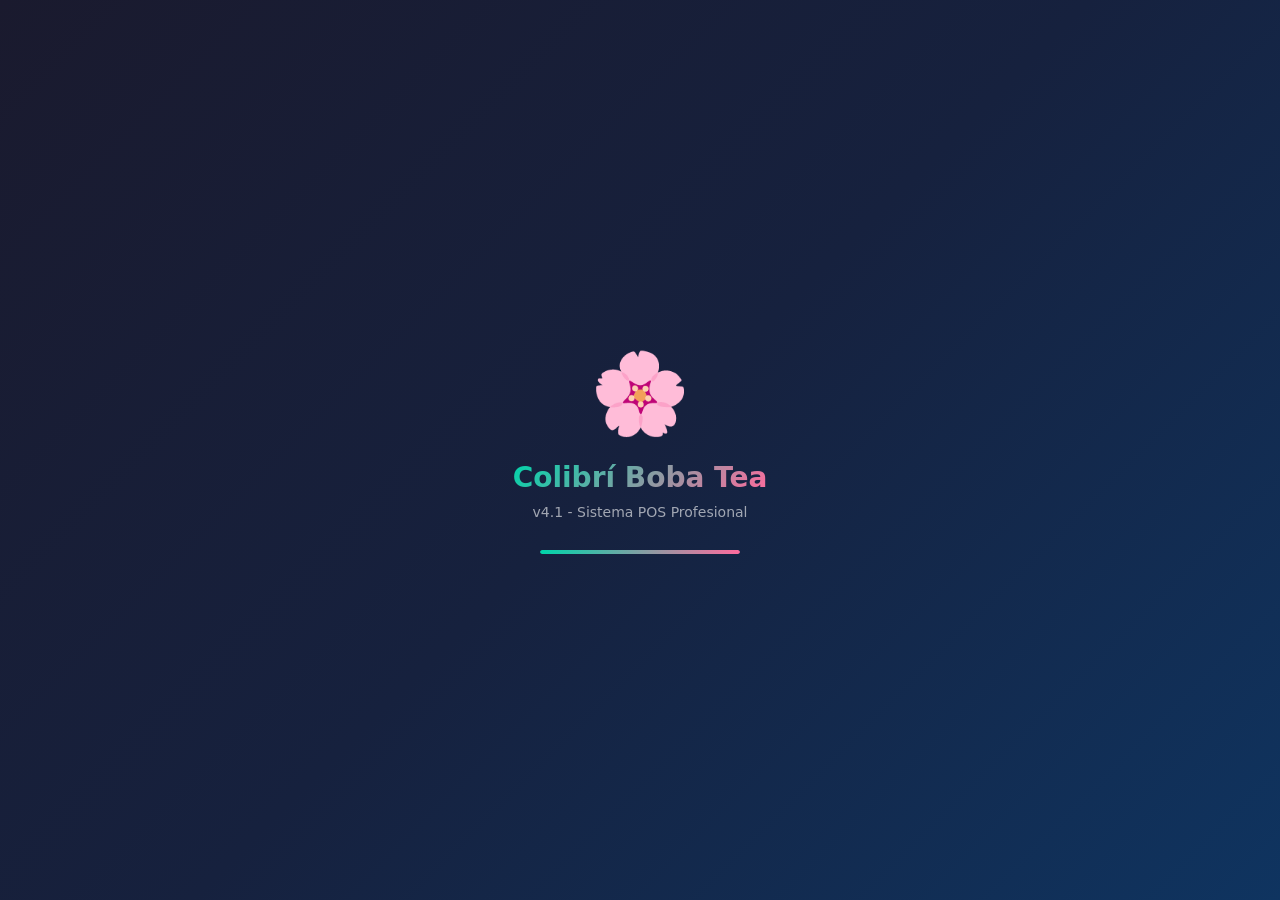
==== commit 0aa7551c: "v9" ====
--- a/index.html
+++ b/index.html
@@ -6,7 +6,7 @@
     <meta name="theme-color" content="#00d4aa">
     <meta name="apple-mobile-web-app-capable" content="yes">
     <meta name="apple-mobile-web-app-status-bar-style" content="black-translucent">
-    <title>🌸 Colibrí Boba Tea v3.0</title>
+    <title>🌸 Colibrí Boba Tea v4.0</title>
     <link rel="stylesheet" href="styles.css">
     <link rel="manifest" href="manifest.json">
     <link rel="apple-touch-icon" href="https://cdn-icons-png.flaticon.com/512/3081/3081840.png">
@@ -29,7 +29,7 @@
         <div class="splash-content">
             <div class="colibri-logo">🌸</div>
             <h1>Colibrí Boba Tea</h1>
-            <p>v3.0 - Sistema POS Profesional</p>
+            <p>v4.1 - Sistema POS Profesional</p>
             <div class="loading-bar"><div class="loading-progress"></div></div>
         </div>
     </div>
@@ -68,7 +68,7 @@
             </ul>
             <div class="sidebar-footer">
                 <p>© 2026 Colibrí Boba Tea</p>
-                <p class="version">v3.0 Pro + Bodega</p>
+                <p class="version">v4.1 Pro + Bodega</p>
             </div>
         </nav>
         <div id="sidebar-overlay" class="sidebar-overlay"></div>
@@ -124,22 +124,24 @@
                 <div id="debts-list" class="debts-list"></div>
             </section>
 
-            <!-- 🆕 MÓDULO BODEGA / INGREDIENTES -->
+            <!-- 🆕 MÓDULO BODEGA COMPLETA -->
             <section id="module-bodega" class="module">
                 <div class="stats-row">
-                    <div class="stat-card">
-                        <span class="stat-value" id="bodega-total-value">$0</span>
-                        <span class="stat-label">Valor Bodega</span>
-                    </div>
-                    <div class="stat-card warning">
-                        <span class="stat-value" id="bodega-low-stock">0</span>
-                        <span class="stat-label">Stock Bajo</span>
-                    </div>
+                    <div class="stat-card"><span class="stat-value" id="bodega-total-value">$0</span><span class="stat-label">Valor Bodega</span></div>
+                    <div class="stat-card warning"><span class="stat-value" id="bodega-low-stock">0</span><span class="stat-label">Stock Bajo</span></div>
+                    <div class="stat-card"><span class="stat-value" id="bodega-purchases-month">$0</span><span class="stat-label">Compras Mes</span></div>
+                    <div class="stat-card warning"><span class="stat-value" id="bodega-waste-month">$0</span><span class="stat-label">Mermas Mes</span></div>
+                    <div class="stat-card" style="background:rgba(231,76,60,0.1);"><span class="stat-value" id="bodega-expiring">0</span><span class="stat-label">Por Vencer</span></div>
                 </div>
 
                 <div class="bodega-tabs">
                     <button class="bodega-tab active" onclick="showBodegaTab('ingredients')">📦 Ingredientes</button>
                     <button class="bodega-tab" onclick="showBodegaTab('recipes')">🧪 Recetas</button>
+                    <button class="bodega-tab" onclick="showBodegaTab('purchases')">📥 Compras</button>
+                    <button class="bodega-tab" onclick="showBodegaTab('waste')">🗑️ Mermas</button>
+                    <button class="bodega-tab" onclick="showBodegaTab('suppliers')">🏭 Proveedores</button>
+                    <button class="bodega-tab" onclick="showBodegaTab('batches')">📅 Lotes</button>
+                    <button class="bodega-tab" onclick="showBodegaTab('reports')">📊 Reportes</button>
                 </div>
 
                 <div id="bodega-ingredients-tab" class="bodega-tab-content active">
@@ -156,6 +158,43 @@
                         <button id="add-recipe-btn" class="btn-primary">+ Receta</button>
                     </div>
                     <div id="recipes-list" class="recipes-list"></div>
+                </div>
+
+                <div id="bodega-purchases-tab" class="bodega-tab-content">
+                    <div class="search-bar">
+                        <input type="text" id="purchase-search" placeholder="🔍 Buscar compra...">
+                        <button id="add-purchase-btn" class="btn-primary">+ Compra</button>
+                    </div>
+                    <div id="purchases-list" class="purchases-list"></div>
+                </div>
+
+                <div id="bodega-waste-tab" class="bodega-tab-content">
+                    <div class="search-bar">
+                        <input type="text" id="waste-search" placeholder="🔍 Buscar merma...">
+                        <button id="add-waste-btn" class="btn-primary">+ Merma</button>
+                    </div>
+                    <div id="waste-list" class="waste-list"></div>
+                </div>
+
+                <div id="bodega-suppliers-tab" class="bodega-tab-content">
+                    <div class="search-bar">
+                        <input type="text" id="supplier-search" placeholder="🔍 Buscar proveedor...">
+                        <button id="add-supplier-btn" class="btn-primary">+ Proveedor</button>
+                    </div>
+                    <div id="suppliers-list" class="suppliers-list"></div>
+                </div>
+
+                <div id="bodega-batches-tab" class="bodega-tab-content">
+                    <div class="search-bar">
+                        <input type="text" id="batch-search" placeholder="🔍 Buscar lote...">
+                        <button id="add-batch-btn" class="btn-primary">+ Lote</button>
+                    </div>
+                    <div id="batches-list" class="batches-list"></div>
+                </div>
+
+                <div id="bodega-reports-tab" class="bodega-tab-content">
+                    <div id="cost-report" style="margin-bottom:20px;"></div>
+                    <div id="movement-report"></div>
                 </div>
             </section>
 
@@ -307,7 +346,7 @@
             </div>
         </div>
 
-        <!-- 🆕 MODAL INGREDIENTE -->
+        <!-- 🆕 MODALES BODEGA -->
         <div id="ingredient-modal" class="modal">
             <div class="modal-content">
                 <div class="modal-header"><h3 id="ingredient-modal-title">Nuevo Ingrediente</h3><button class="close-modal">×</button></div>
@@ -327,27 +366,118 @@
                     <div class="form-group"><label>Stock Actual</label><input type="number" id="ingredient-stock" value="0" min="0" step="0.01"></div>
                     <div class="form-group"><label>Stock Mínimo (alerta)</label><input type="number" id="ingredient-min-stock" value="1" min="0" step="0.01"></div>
                     <div class="form-group"><label>Costo por unidad</label><input type="number" id="ingredient-cost" placeholder="0" min="0"></div>
-                    <div class="form-group"><label>Proveedor</label><input type="text" id="ingredient-supplier" placeholder="Nombre proveedor"></div>
+                    <div class="form-group"><label>Proveedor</label><select id="ingredient-supplier"><option value="">Sin proveedor</option></select></div>
                     <div class="form-group"><label>Ubicación en bodega</label><input type="text" id="ingredient-location" placeholder="Estante A1, Refrigerador..."></div>
                     <button id="save-ingredient-btn" class="btn-primary btn-full">💾 Guardar Ingrediente</button>
                 </div>
             </div>
         </div>
 
-        <!-- 🆕 MODAL RECETA -->
         <div id="recipe-modal" class="modal">
             <div class="modal-content" style="max-height:90vh;">
                 <div class="modal-header"><h3>Crear Receta / Fórmula</h3><button class="close-modal">×</button></div>
                 <div class="modal-body">
                     <input type="hidden" id="recipe-id">
                     <div class="form-group"><label>Producto *</label><select id="recipe-product"><option value="">Seleccionar producto...</option></select></div>
-
                     <h4 style="margin:16px 0 8px;font-size:15px;color:var(--primary);">🧪 Ingredientes:</h4>
                     <div id="recipe-items-container"></div>
                     <button id="recipe-add-item" class="btn-secondary" style="width:100%;margin:8px 0;">+ Agregar Ingrediente</button>
-
                     <div id="recipe-preview" class="installment-preview" style="margin-top:16px;"></div>
                     <button id="save-recipe-btn" class="btn-primary btn-full">💾 Guardar Receta</button>
+                </div>
+            </div>
+        </div>
+
+        <!-- 🆕 MODAL COMPRA -->
+        <div id="purchase-modal" class="modal">
+            <div class="modal-content" style="max-height:90vh;">
+                <div class="modal-header"><h3>📥 Entrada de Mercancía</h3><button class="close-modal">×</button></div>
+                <div class="modal-body">
+                    <input type="hidden" id="purchase-id">
+                    <div class="form-group"><label>Proveedor *</label><select id="purchase-supplier"><option value="">Seleccionar proveedor...</option></select></div>
+                    <div class="form-group"><label>Fecha</label><input type="date" id="purchase-date"></div>
+                    <div class="form-group"><label>Forma de Pago</label><select id="purchase-payment"><option value="contado">💵 Contado</option><option value="credito">📝 Crédito</option><option value="transferencia">📱 Transferencia</option></select></div>
+                    <div class="form-group"><label>Notas</label><input type="text" id="purchase-notes" placeholder="Notas de la compra..."></div>
+
+                    <h4 style="margin:16px 0 8px;font-size:15px;color:var(--primary);">📦 Items:</h4>
+                    <div id="purchase-items-container"></div>
+                    <button id="purchase-add-item" class="btn-secondary" style="width:100%;margin:8px 0;">+ Agregar Item</button>
+
+                    <div style="margin-top:16px;padding:16px;background:rgba(0,212,170,0.1);border-radius:10px;display:flex;justify-content:space-between;align-items:center;">
+                        <span style="font-size:16px;font-weight:600;">TOTAL:</span>
+                        <span id="purchase-total" style="font-size:22px;font-weight:700;color:var(--primary);">$0</span>
+                    </div>
+                    <button id="save-purchase-btn" class="btn-primary btn-full">💾 Registrar Compra</button>
+                </div>
+            </div>
+        </div>
+
+        <!-- 🆕 MODAL MERMA -->
+        <div id="waste-modal" class="modal">
+            <div class="modal-content">
+                <div class="modal-header"><h3>🗑️ Registrar Merma</h3><button class="close-modal">×</button></div>
+                <div class="modal-body">
+                    <input type="hidden" id="waste-id">
+                    <div class="form-group"><label>Ingrediente *</label><select id="waste-ingredient"><option value="">Seleccionar ingrediente...</option></select></div>
+                    <div class="form-group"><label>Cantidad perdida *</label><input type="number" id="waste-quantity" placeholder="0" step="0.01"></div>
+                    <div class="form-group"><label>Motivo</label><select id="waste-reason">
+                        <option value="Vencido">📅 Vencido</option>
+                        <option value="Dañado">💔 Dañado</option>
+                        <option value="Derrame">💧 Derrame/Accidente</option>
+                        <option value="Error">❌ Error de preparación</option>
+                        <option value="Robo">🔒 Robo/Pérdida</option>
+                        <option value="Otro">🔧 Otro</option>
+                    </select></div>
+                    <div style="margin-top:16px;padding:12px;background:rgba(231,76,60,0.1);border-radius:10px;">
+                        <div style="display:flex;justify-content:space-between;align-items:center;">
+                            <span style="font-size:14px;">Costo estimado:</span>
+                            <span id="waste-cost" style="font-size:18px;font-weight:700;color:#e74c3c;">$0</span>
+                        </div>
+                    </div>
+                    <button id="save-waste-btn" class="btn-danger btn-full">🗑️ Registrar Merma</button>
+                </div>
+            </div>
+        </div>
+
+        <!-- 🆕 MODAL PROVEEDOR -->
+        <div id="supplier-modal" class="modal">
+            <div class="modal-content">
+                <div class="modal-header"><h3 id="supplier-modal-title">Nuevo Proveedor</h3><button class="close-modal">×</button></div>
+                <div class="modal-body">
+                    <input type="hidden" id="supplier-id">
+                    <div class="form-group"><label>Nombre / Razón Social *</label><input type="text" id="supplier-name" placeholder="Ej: Proveedor Tapioca SA"></div>
+                    <div class="form-group"><label>Persona de Contacto</label><input type="text" id="supplier-contact" placeholder="Nombre contacto"></div>
+                    <div class="form-group"><label>Teléfono</label><input type="tel" id="supplier-phone" placeholder="+56 9..."></div>
+                    <div class="form-group"><label>Email</label><input type="email" id="supplier-email" placeholder="email@proveedor.cl"></div>
+                    <div class="form-group"><label>Dirección</label><input type="text" id="supplier-address" placeholder="Dirección completa"></div>
+                    <div class="form-group"><label>RUT / Tax ID</label><input type="text" id="supplier-tax" placeholder="76.123.456-7"></div>
+                    <div class="form-group"><label>Condiciones de Pago</label><select id="supplier-payment">
+                        <option value="Contado">💵 Contado</option>
+                        <option value="7 días">📅 7 días</option>
+                        <option value="15 días">📅 15 días</option>
+                        <option value="30 días">📅 30 días</option>
+                        <option value="60 días">📅 60 días</option>
+                    </select></div>
+                    <div class="form-group"><label>Notas</label><textarea id="supplier-notes" placeholder="Notas adicionales..."></textarea></div>
+                    <button id="save-supplier-btn" class="btn-primary btn-full">💾 Guardar Proveedor</button>
+                </div>
+            </div>
+        </div>
+
+        <!-- 🆕 MODAL LOTE -->
+        <div id="batch-modal" class="modal">
+            <div class="modal-content">
+                <div class="modal-header"><h3>📅 Registrar Lote</h3><button class="close-modal">×</button></div>
+                <div class="modal-body">
+                    <input type="hidden" id="batch-id">
+                    <div class="form-group"><label>Ingrediente *</label><select id="batch-ingredient"><option value="">Seleccionar ingrediente...</option></select></div>
+                    <div class="form-group"><label>Número de Lote *</label><input type="text" id="batch-number" placeholder="Ej: TAPI-2026-001"></div>
+                    <div class="form-group"><label>Cantidad recibida *</label><input type="number" id="batch-quantity" placeholder="0" step="0.01"></div>
+                    <div class="form-group"><label>Fecha de vencimiento *</label><input type="date" id="batch-expiry"></div>
+                    <div class="form-group"><label>Fecha de recepción</label><input type="date" id="batch-received"></div>
+                    <div class="form-group"><label>Costo total del lote</label><input type="number" id="batch-cost" placeholder="0" min="0"></div>
+                    <div class="form-group"><label>Notas</label><input type="text" id="batch-notes" placeholder="Notas del lote..."></div>
+                    <button id="save-batch-btn" class="btn-primary btn-full">💾 Registrar Lote</button>
                 </div>
             </div>
         </div>
@@ -376,14 +506,35 @@
 
     <script src="app.js"></script>
     <script>
-        // 🆕 Función para tabs de bodega
+        // Función para tabs de bodega
         function showBodegaTab(tab) {
             document.querySelectorAll('.bodega-tab').forEach(t => t.classList.remove('active'));
             document.querySelectorAll('.bodega-tab-content').forEach(c => c.classList.remove('active'));
 
             event.target.classList.add('active');
             document.getElementById(`bodega-${tab}-tab`).classList.add('active');
+
+            // Cargar datos específicos del tab
+            if (tab === 'purchases' && typeof loadPurchases === 'function') loadPurchases();
+            if (tab === 'waste' && typeof loadWaste === 'function') loadWaste();
+            if (tab === 'suppliers' && typeof loadSuppliers === 'function') loadSuppliers();
+            if (tab === 'batches' && typeof loadBatches === 'function') loadBatches();
+            if (tab === 'reports' && typeof loadBodegaReports === 'function') loadBodegaReports();
         }
+
+        // 🛡️ SEGURIDAD: Si algo falla, mostrar app después de 5 segundos máximo
+        setTimeout(() => {
+            const splash = document.getElementById('splash-screen');
+            const app = document.getElementById('app');
+            if (splash && splash.style.display !== 'none') {
+                console.warn('⚠️ Timeout de seguridad activado - mostrando app');
+                splash.style.opacity = '0';
+                setTimeout(() => {
+                    splash.style.display = 'none';
+                    if (app) app.style.display = 'flex';
+                }, 500);
+            }
+        }, 5000);
     </script>
 </body>
 </html>
--- a/styles.css
+++ b/styles.css
@@ -1493,3 +1493,177 @@
         width: 100% !important;
     }
 }
+
+/* ============== BODEGA v4 - ESTILOS ADICIONALES ============== */
+
+/* Pestañas de bodega con más opciones */
+.bodega-tabs {
+    display: flex;
+    gap: 6px;
+    margin-bottom: 20px;
+    background: var(--glass);
+    padding: 6px;
+    border-radius: var(--radius);
+    border: 1px solid var(--glass-border);
+    overflow-x: auto;
+    -webkit-overflow-scrolling: touch;
+    scrollbar-width: none;
+}
+
+.bodega-tabs::-webkit-scrollbar {
+    display: none;
+}
+
+.bodega-tab {
+    flex: 1;
+    min-width: 80px;
+    padding: 10px 8px;
+    border-radius: 10px;
+    border: none;
+    background: transparent;
+    color: rgba(255,255,255,0.6);
+    font-size: 12px;
+    font-weight: 600;
+    cursor: pointer;
+    transition: var(--transition);
+    display: flex;
+    align-items: center;
+    justify-content: center;
+    gap: 4px;
+    white-space: nowrap;
+}
+
+.bodega-tab.active {
+    background: linear-gradient(135deg, rgba(0,212,170,0.3), rgba(0,212,170,0.1));
+    color: var(--primary);
+    border: 1px solid var(--primary);
+}
+
+.bodega-tab:hover:not(.active) {
+    background: rgba(255,255,255,0.1);
+    color: var(--light);
+}
+
+/* Listas de bodega */
+.purchases-list, .waste-list, .suppliers-list, .batches-list {
+    display: flex;
+    flex-direction: column;
+    gap: 12px;
+}
+
+/* Reportes */
+#cost-report, #movement-report {
+    animation: fadeIn 0.5s ease;
+}
+
+/* Modal de compra - items */
+.purchase-item-row {
+    display: flex;
+    align-items: center;
+    gap: 8px;
+    margin-bottom: 10px;
+    padding: 10px;
+    background: rgba(255,255,255,0.05);
+    border-radius: 10px;
+    animation: slideUp 0.3s ease;
+}
+
+.purchase-item-row select,
+.purchase-item-row input {
+    background: var(--glass);
+    border: 1px solid var(--glass-border);
+    border-radius: 8px;
+    padding: 10px;
+    color: var(--light);
+    font-size: 14px;
+}
+
+.purchase-item-row select:focus,
+.purchase-item-row input:focus {
+    border-color: var(--primary);
+    outline: none;
+}
+
+/* Total de compra */
+.purchase-total-display {
+    margin-top: 16px;
+    padding: 16px;
+    background: rgba(0,212,170,0.1);
+    border-radius: 10px;
+    display: flex;
+    justify-content: space-between;
+    align-items: center;
+}
+
+/* Merma - costo estimado */
+.waste-cost-display {
+    margin-top: 16px;
+    padding: 12px;
+    background: rgba(231,76,60,0.1);
+    border-radius: 10px;
+}
+
+/* Categorías de ingredientes mejoradas */
+.ingredient-category {
+    display: inline-block;
+    padding: 3px 8px;
+    border-radius: 12px;
+    font-size: 10px;
+    font-weight: 700;
+    text-transform: uppercase;
+    letter-spacing: 0.5px;
+    margin-left: 8px;
+}
+
+.ingredient-category.tapioca { background: rgba(0,0,0,0.3); color: #bbb; }
+.ingredient-category.te { background: rgba(0,212,170,0.2); color: #00d4aa; }
+.ingredient-category.lacteo { background: rgba(255,255,255,0.15); color: #fff; }
+.ingredient-category.endulzante { background: rgba(255,217,61,0.2); color: #ffd93d; }
+.ingredient-category.saborizante { background: rgba(255,107,157,0.2); color: #ff6b9d; }
+.ingredient-category.empaque { background: rgba(100,149,237,0.2); color: #6495ed; }
+.ingredient-category.otro { background: rgba(128,128,128,0.2); color: #aaa; }
+
+/* Stats de bodega en grid de 5 */
+@media (max-width: 768px) {
+    #module-bodega .stats-row {
+        grid-template-columns: repeat(2, 1fr);
+    }
+}
+
+@media (min-width: 769px) {
+    #module-bodega .stats-row {
+        grid-template-columns: repeat(5, 1fr);
+    }
+}
+
+/* Animación para filas de receta/compra */
+@keyframes slideUp {
+    from { opacity: 0; transform: translateY(10px); }
+    to { opacity: 1; transform: translateY(0); }
+}
+
+/* Responsive para modales grandes */
+@media (max-width: 360px) {
+    .purchase-item-row,
+    .recipe-item-row {
+        flex-direction: column;
+        align-items: stretch;
+    }
+
+    .purchase-item-row select,
+    .purchase-item-row input,
+    .recipe-item-row select,
+    .recipe-item-row input {
+        width: 100% !important;
+    }
+
+    .bodega-tab {
+        font-size: 11px;
+        padding: 8px 6px;
+    }
+}
+
+/* Scroll horizontal suave para tabs */
+.bodega-tabs {
+    scroll-behavior: smooth;
+}
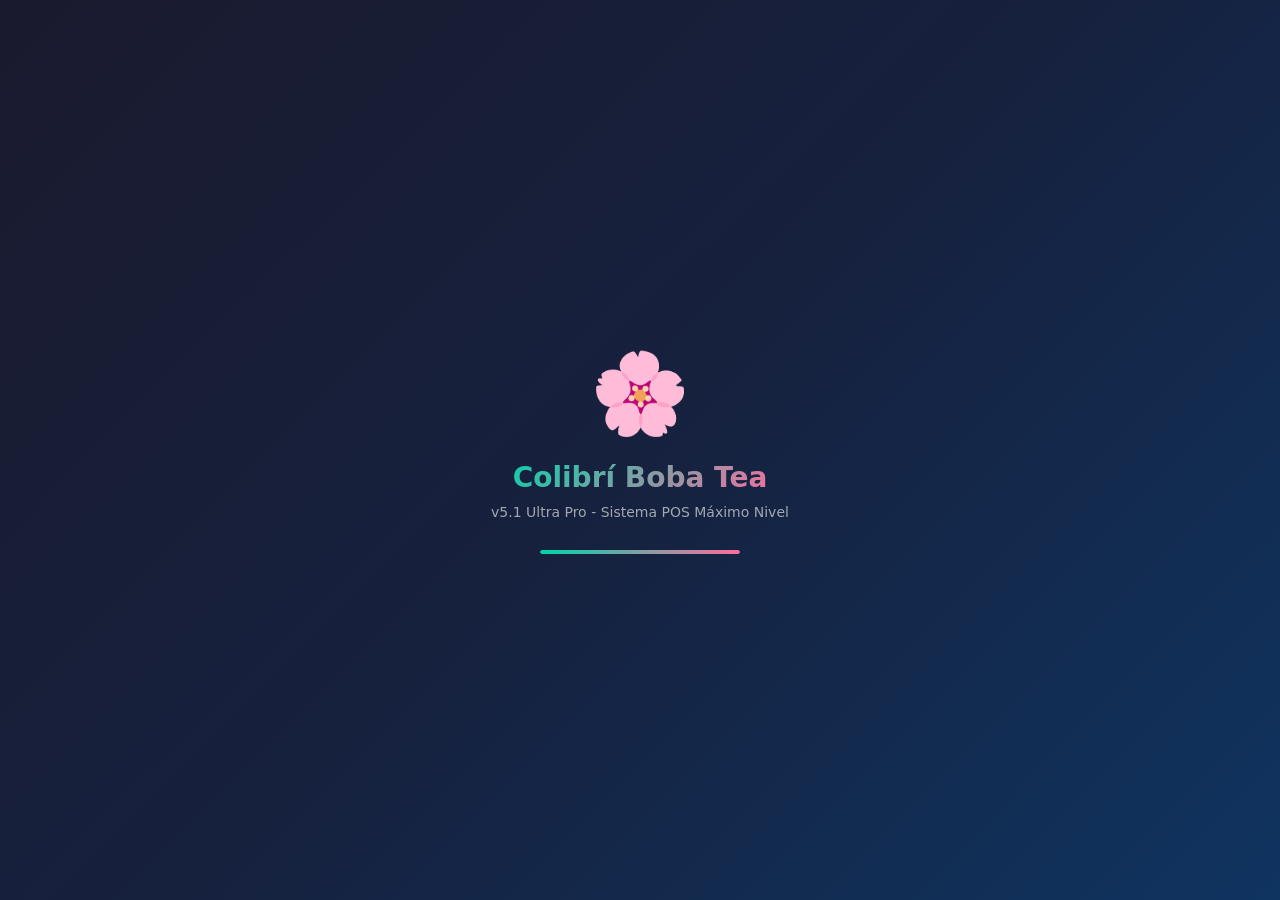
==== commit 44dd7a1d: "V42" ====
--- a/index.html
+++ b/index.html
@@ -6,7 +6,7 @@
     <meta name="theme-color" content="#00d4aa">
     <meta name="apple-mobile-web-app-capable" content="yes">
     <meta name="apple-mobile-web-app-status-bar-style" content="black-translucent">
-    <title>🌸 Colibrí Boba Tea v4.0</title>
+    <title>🌸 Colibrí Boba Tea v5.1 Ultra Pro</title>
     <link rel="stylesheet" href="styles.css">
     <link rel="manifest" href="manifest.json">
     <link rel="apple-touch-icon" href="https://cdn-icons-png.flaticon.com/512/3081/3081840.png">
@@ -29,7 +29,7 @@
         <div class="splash-content">
             <div class="colibri-logo">🌸</div>
             <h1>Colibrí Boba Tea</h1>
-            <p>v4.1 - Sistema POS Profesional</p>
+            <p>v5.1 Ultra Pro - Sistema POS Máximo Nivel</p>
             <div class="loading-bar"><div class="loading-progress"></div></div>
         </div>
     </div>
@@ -44,6 +44,7 @@
                 <h2 id="module-title">🧋 Productos</h2>
             </div>
             <div class="header-right">
+                <div id="shift-badge" style="display:none;padding:6px 12px;background:rgba(0,212,170,0.2);border-radius:8px;font-size:12px;font-weight:600;color:var(--primary);margin-right:8px;white-space:nowrap;"></div>
                 <button id="notif-btn" class="icon-btn">🔔<span id="notif-count" class="badge">0</span></button>
                 <button id="cart-toggle-btn" class="icon-btn cart-icon">🛒<span id="cart-count" class="badge">0</span></button>
             </div>
@@ -62,13 +63,14 @@
                 <li data-module="inventario">📦 Inventario</li>
                 <li data-module="clientes">👥 Clientes</li>
                 <li data-module="deudas">💳 Deudas / Créditos</li>
+                <li data-module="turnos">📊 Turnos / Caja</li>
                 <li data-module="bodega">📦 Bodega / Ingredientes</li>
                 <li data-module="catalogo">🌐 Catálogo Web</li>
                 <li data-module="config">⚙️ Configuración</li>
             </ul>
             <div class="sidebar-footer">
                 <p>© 2026 Colibrí Boba Tea</p>
-                <p class="version">v4.1 Pro + Bodega</p>
+                <p class="version">v5.1 Ultra Pro + Turnos + Bodega + Recetas</p>
             </div>
         </nav>
         <div id="sidebar-overlay" class="sidebar-overlay"></div>
@@ -124,7 +126,39 @@
                 <div id="debts-list" class="debts-list"></div>
             </section>
 
-            <!-- 🆕 MÓDULO BODEGA COMPLETA -->
+            <!-- 🆕 MÓDULO TURNOS / CAJA -->
+            <section id="module-turnos" class="module">
+                <div class="stats-row">
+                    <div class="stat-card">
+                        <span class="stat-value" id="shift-today-sales">$0</span>
+                        <span class="stat-label">Ventas Hoy</span>
+                    </div>
+                    <div class="stat-card warning">
+                        <span class="stat-value" id="shift-today-withdrawals">$0</span>
+                        <span class="stat-label">Retiros Hoy</span>
+                    </div>
+                    <div class="stat-card success">
+                        <span class="stat-value" id="shift-today-deposits">$0</span>
+                        <span class="stat-label">Ingresos Hoy</span>
+                    </div>
+                    <div class="stat-card" style="background:rgba(0,212,170,0.1);">
+                        <span class="stat-value" id="shift-current-balance">$0</span>
+                        <span class="stat-label">En Caja Ahora</span>
+                    </div>
+                </div>
+
+                <div class="shift-actions" style="display:flex;gap:12px;margin-bottom:20px;flex-wrap:wrap;">
+                    <button id="shift-action-open" class="btn-primary" onclick="openModal('shift-open-modal')">🟢 Abrir Turno</button>
+                    <button id="shift-action-withdraw" class="btn-secondary" onclick="openModal('shift-withdraw-modal')">💸 Retirar</button>
+                    <button id="shift-action-deposit" class="btn-secondary" onclick="openModal('shift-deposit-modal')">💰 Meter Plata</button>
+                    <button id="shift-action-close" class="btn-danger" onclick="prepareCloseShift()">🔴 Cerrar Turno</button>
+                </div>
+
+                <h3>📋 Historial de Turnos</h3>
+                <div id="shifts-list" class="shifts-list"></div>
+            </section>
+
+            <!-- MÓDULO BODEGA -->
             <section id="module-bodega" class="module">
                 <div class="stats-row">
                     <div class="stat-card"><span class="stat-value" id="bodega-total-value">$0</span><span class="stat-label">Valor Bodega</span></div>
@@ -228,7 +262,10 @@
                         <input type="number" id="config-tax" value="0" min="0" max="100">
                     </div>
                     <button id="save-config-btn" class="btn-primary">Guardar Configuración</button>
-                    <button id="export-data-btn" class="btn-secondary">📥 Exportar Datos</button>
+                    <button id="export-data-btn" class="btn-secondary">📥 Exportar Datos (JSON)</button>
+                    <button id="export-csv-btn" class="btn-secondary">📊 Exportar CSV (Excel)</button>
+                    <button id="view-audit-btn" class="btn-secondary">📋 Ver Auditoría</button>
+                    <button id="restore-backup-btn" class="btn-secondary">🔄 Restaurar Backup</button>
                     <button id="clear-data-btn" class="btn-danger">🗑️ Limpiar Todos los Datos</button>
                 </div>
             </section>
@@ -482,6 +519,94 @@
             </div>
         </div>
 
+        <!-- 🆕 MODAL ABRIR TURNO -->
+        <div id="shift-open-modal" class="modal">
+            <div class="modal-content">
+                <div class="modal-header"><h3>🟢 Abrir Turno</h3><button class="close-modal">×</button></div>
+                <div class="modal-body">
+                    <div class="form-group"><label>¿Quién abre el turno? *</label><input type="text" id="shift-open-user" placeholder="Ej: María, Carlos, Reinaldo..."></div>
+                    <div class="form-group"><label>¿Cuánto hay en caja? *</label><input type="number" id="shift-open-amount" placeholder="0" min="0"></div>
+                    <div class="form-group"><label>Notas (opcional)</label><input type="text" id="shift-open-notes" placeholder="Ej: Caja con vuelto de ayer..."></div>
+                    <button id="shift-open-btn" class="btn-primary btn-full">🟢 ABRIR TURNO</button>
+                </div>
+            </div>
+        </div>
+
+        <!-- 🆕 MODAL RETIRAR DE CAJA -->
+        <div id="shift-withdraw-modal" class="modal">
+            <div class="modal-content">
+                <div class="modal-header"><h3>💸 Retirar de Caja</h3><button class="close-modal">×</button></div>
+                <div class="modal-body">
+                    <div class="form-group"><label>Monto a retirar *</label><input type="number" id="shift-withdraw-amount" placeholder="0" min="0"></div>
+                    <div class="form-group"><label>Motivo *</label><select id="shift-withdraw-reason">
+                        <option value="Pago proveedor">🏭 Pago a proveedor</option>
+                        <option value="Delivery">🛵 Delivery / envío</option>
+                        <option value="Gasolina">⛽ Gasolina / transporte</option>
+                        <option value="Sueldo">👤 Pago de sueldo</option>
+                        <option value="Gastos local">🏠 Gastos del local (luz, agua, etc)</option>
+                        <option value="Personal">👤 Uso personal</option>
+                        <option value="Otro">🔧 Otro</option>
+                    </select></div>
+                    <div class="form-group"><label>Notas</label><input type="text" id="shift-withdraw-notes" placeholder="Detalle del retiro..."></div>
+                    <button id="shift-withdraw-btn" class="btn-danger btn-full">💸 RETIRAR</button>
+                </div>
+            </div>
+        </div>
+
+        <!-- 🆕 MODAL METER A CAJA -->
+        <div id="shift-deposit-modal" class="modal">
+            <div class="modal-content">
+                <div class="modal-header"><h3>💰 Meter Plata a Caja</h3><button class="close-modal">×</button></div>
+                <div class="modal-body">
+                    <div class="form-group"><label>Monto a ingresar *</label><input type="number" id="shift-deposit-amount" placeholder="0" min="0"></div>
+                    <div class="form-group"><label>Motivo *</label><select id="shift-deposit-reason">
+                        <option value="Vuelto">💵 Para dar vueltos</option>
+                        <option value="Cambio">🔄 Cambio de billetes</option>
+                        <option value="Inversión">📈 Inversión / capital</option>
+                        <option value="Devolución">↩️ Devolución de retiro</option>
+                        <option value="Otro">🔧 Otro</option>
+                    </select></div>
+                    <div class="form-group"><label>Notas</label><input type="text" id="shift-deposit-notes" placeholder="Detalle del ingreso..."></div>
+                    <button id="shift-deposit-btn" class="btn-primary btn-full">💰 INGRESAR</button>
+                </div>
+            </div>
+        </div>
+
+        <!-- 🆕 MODAL CERRAR TURNO -->
+        <div id="shift-close-modal" class="modal">
+            <div class="modal-content">
+                <div class="modal-header"><h3>🔴 Cerrar Turno</h3><button class="close-modal">×</button></div>
+                <div class="modal-body">
+                    <div style="padding:16px;background:var(--glass);border-radius:10px;margin-bottom:16px;">
+                        <div style="display:flex;justify-content:space-between;margin-bottom:8px;"><span>En caja debería haber:</span><strong id="shift-close-expected" style="color:var(--primary);">$0</strong></div>
+                        <div style="display:flex;justify-content:space-between;margin-bottom:8px;"><span>Ventas del turno:</span><span id="shift-close-sales">$0</span></div>
+                        <div style="display:flex;justify-content:space-between;margin-bottom:8px;"><span>Retiros:</span><span id="shift-close-withdrawals" style="color:#e74c3c;">$0</span></div>
+                        <div style="display:flex;justify-content:space-between;"><span>Ingresos extras:</span><span id="shift-close-deposits" style="color:var(--primary);">$0</span></div>
+                    </div>
+
+                    <div class="form-group"><label>¿Cuánto hay REALMENTE en caja? *</label><input type="number" id="shift-close-amount" placeholder="0" min="0"></div>
+                    <div id="shift-close-preview" style="margin-bottom:16px;"></div>
+
+                    <div id="shift-close-reason-div" style="display:none;">
+                        <div class="form-group"><label>¿Por qué no cuadra? *</label><select id="shift-close-reason">
+                            <option value="">Seleccionar...</option>
+                            <option value="Vuelto mal">💸 Di vuelto mal a un cliente</option>
+                            <option value="Billete falso">💵 Me dieron billete falso</option>
+                            <option value="Robo">🔒 Robo / hurto</option>
+                            <option value="Merma">🗑️ Merma no registrada</option>
+                            <option value="Retiro no registrado">💸 Retiré y no lo anoté</option>
+                            <option value="Error conteo">🧮 Me equivoqué contando</option>
+                            <option value="Otro">🔧 Otro motivo</option>
+                        </select></div>
+                    </div>
+
+                    <div class="form-group"><label>¿Quién cierra el turno? *</label><input type="text" id="shift-close-user" placeholder="Nombre..."></div>
+                    <div class="form-group"><label>Notas</label><input type="text" id="shift-close-notes" placeholder="Observaciones del cierre..."></div>
+                    <button id="shift-close-btn" class="btn-danger btn-full">🔴 CERRAR TURNO</button>
+                </div>
+            </div>
+        </div>
+
         <div id="notifications-modal" class="modal">
             <div class="modal-content">
                 <div class="modal-header"><h3>🔔 Notificaciones</h3><button class="close-modal">×</button></div>
@@ -506,22 +631,6 @@
 
     <script src="app.js"></script>
     <script>
-        // Función para tabs de bodega
-        function showBodegaTab(tab) {
-            document.querySelectorAll('.bodega-tab').forEach(t => t.classList.remove('active'));
-            document.querySelectorAll('.bodega-tab-content').forEach(c => c.classList.remove('active'));
-
-            event.target.classList.add('active');
-            document.getElementById(`bodega-${tab}-tab`).classList.add('active');
-
-            // Cargar datos específicos del tab
-            if (tab === 'purchases' && typeof loadPurchases === 'function') loadPurchases();
-            if (tab === 'waste' && typeof loadWaste === 'function') loadWaste();
-            if (tab === 'suppliers' && typeof loadSuppliers === 'function') loadSuppliers();
-            if (tab === 'batches' && typeof loadBatches === 'function') loadBatches();
-            if (tab === 'reports' && typeof loadBodegaReports === 'function') loadBodegaReports();
-        }
-
         // 🛡️ SEGURIDAD: Si algo falla, mostrar app después de 5 segundos máximo
         setTimeout(() => {
             const splash = document.getElementById('splash-screen');
--- a/styles.css
+++ b/styles.css
@@ -641,12 +641,12 @@
 /* ============== FLOATING CART ============== */
 .floating-cart {
     position: fixed;
-    bottom: 20px;
-    right: 20px;
-    width: calc(100% - 40px);
-    max-width: 400px;
-    max-height: 70vh;
-    background: rgba(22, 33, 62, 0.95);
+    bottom: 80px;
+    right: 16px;
+    width: 360px;
+    max-width: calc(100vw - 32px);
+    max-height: 60vh;
+    background: rgba(22, 33, 62, 0.98);
     backdrop-filter: blur(30px);
     -webkit-backdrop-filter: blur(30px);
     border: 1px solid var(--glass-border);
@@ -657,6 +657,15 @@
     flex-direction: column;
     transform: translateY(calc(100% + 30px));
     transition: transform 0.4s cubic-bezier(0.4, 0, 0.2, 1);
+}
+
+@media (max-width: 480px) {
+    .floating-cart {
+        width: calc(100vw - 32px);
+        right: 16px;
+        bottom: 80px;
+        max-height: 50vh;
+    }
 }
 
 .floating-cart.open {
@@ -1667,3 +1676,67 @@
 .bodega-tabs {
     scroll-behavior: smooth;
 }
+
+/* ============== TURNOS / CAJA ============== */
+.shift-actions {
+    display: flex;
+    gap: 12px;
+    margin-bottom: 20px;
+    flex-wrap: wrap;
+}
+
+.shift-actions button {
+    flex: 1;
+    min-width: 140px;
+    padding: 14px 20px;
+    font-size: 14px;
+    font-weight: 600;
+}
+
+#shift-badge {
+    animation: fadeIn 0.5s ease;
+}
+
+.shifts-list {
+    display: flex;
+    flex-direction: column;
+    gap: 12px;
+}
+
+.shift-summary {
+    display: grid;
+    grid-template-columns: repeat(3, 1fr);
+    gap: 8px;
+    font-size: 12px;
+    margin-top: 8px;
+}
+
+.shift-summary-item {
+    background: var(--glass);
+    padding: 10px;
+    border-radius: 8px;
+    text-align: center;
+}
+
+.shift-summary-value {
+    font-size: 16px;
+    font-weight: 700;
+    color: var(--primary);
+}
+
+.shift-summary-label {
+    font-size: 11px;
+    color: rgba(255,255,255,0.5);
+    margin-top: 2px;
+}
+
+/* Responsive para turnos */
+@media (max-width: 480px) {
+    .shift-actions button {
+        min-width: 100%;
+    }
+
+    .shift-summary {
+        grid-template-columns: repeat(2, 1fr);
+    }
+}
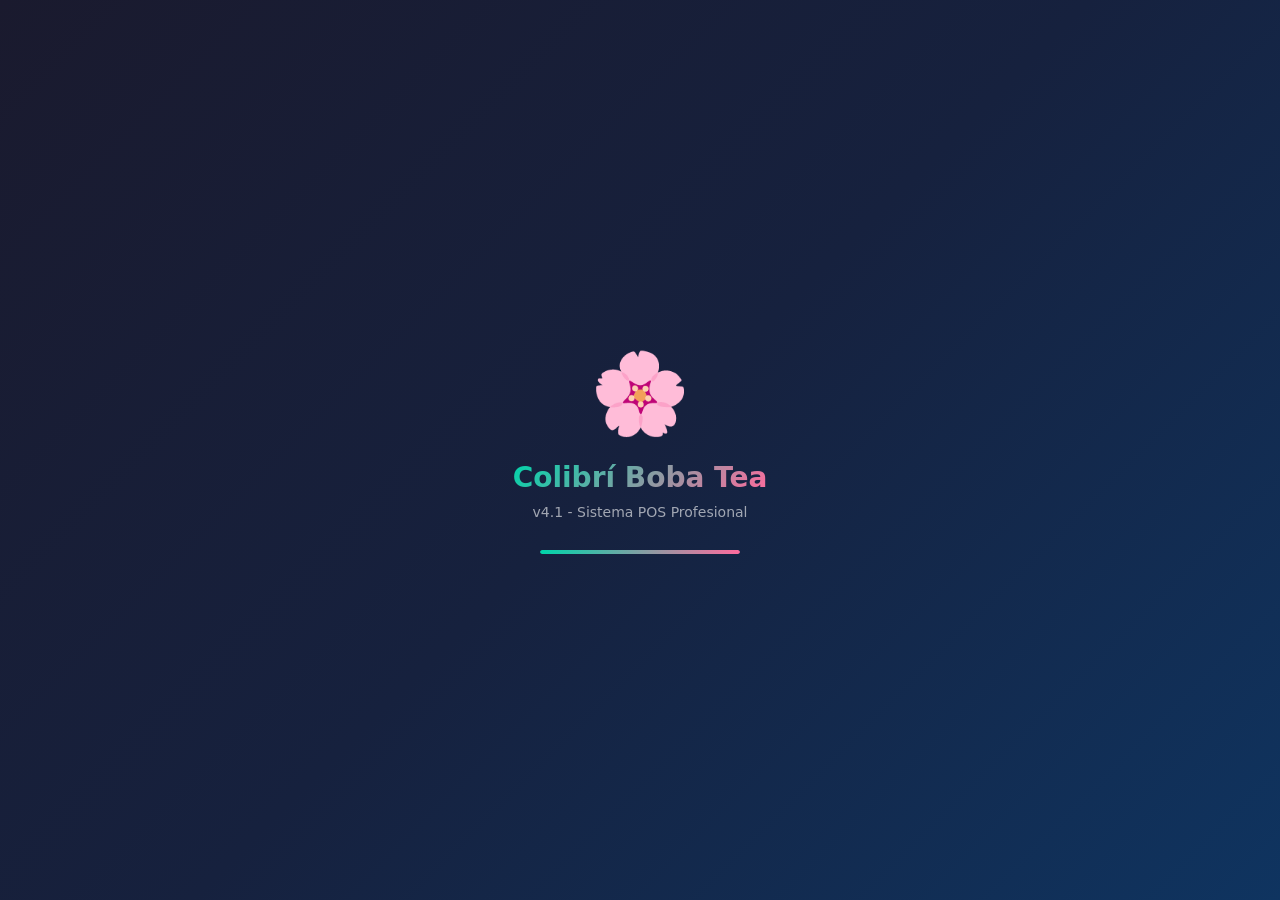
==== commit f9a073c0: "V4.3" ====
--- a/index.html
+++ b/index.html
@@ -6,7 +6,7 @@
     <meta name="theme-color" content="#00d4aa">
     <meta name="apple-mobile-web-app-capable" content="yes">
     <meta name="apple-mobile-web-app-status-bar-style" content="black-translucent">
-    <title>🌸 Colibrí Boba Tea v5.1 Ultra Pro</title>
+    <title>🌸 Colibrí Boba Tea v4.0</title>
     <link rel="stylesheet" href="styles.css">
     <link rel="manifest" href="manifest.json">
     <link rel="apple-touch-icon" href="https://cdn-icons-png.flaticon.com/512/3081/3081840.png">
@@ -29,7 +29,7 @@
         <div class="splash-content">
             <div class="colibri-logo">🌸</div>
             <h1>Colibrí Boba Tea</h1>
-            <p>v5.1 Ultra Pro - Sistema POS Máximo Nivel</p>
+            <p>v4.1 - Sistema POS Profesional</p>
             <div class="loading-bar"><div class="loading-progress"></div></div>
         </div>
     </div>
@@ -46,6 +46,7 @@
             <div class="header-right">
                 <div id="shift-badge" style="display:none;padding:6px 12px;background:rgba(0,212,170,0.2);border-radius:8px;font-size:12px;font-weight:600;color:var(--primary);margin-right:8px;white-space:nowrap;"></div>
                 <button id="notif-btn" class="icon-btn">🔔<span id="notif-count" class="badge">0</span></button>
+                <button id="quick-sale-toggle" class="icon-btn" onclick="openModal('quick-sale-modal')" title="Venta Rápida">⚡</button>
                 <button id="cart-toggle-btn" class="icon-btn cart-icon">🛒<span id="cart-count" class="badge">0</span></button>
             </div>
         </header>
@@ -70,7 +71,7 @@
             </ul>
             <div class="sidebar-footer">
                 <p>© 2026 Colibrí Boba Tea</p>
-                <p class="version">v5.1 Ultra Pro + Turnos + Bodega + Recetas</p>
+                <p class="version">v4.1 Pro + Bodega</p>
             </div>
         </nav>
         <div id="sidebar-overlay" class="sidebar-overlay"></div>
@@ -169,13 +170,13 @@
                 </div>
 
                 <div class="bodega-tabs">
-                    <button class="bodega-tab active" onclick="showBodegaTab('ingredients')">📦 Ingredientes</button>
-                    <button class="bodega-tab" onclick="showBodegaTab('recipes')">🧪 Recetas</button>
-                    <button class="bodega-tab" onclick="showBodegaTab('purchases')">📥 Compras</button>
-                    <button class="bodega-tab" onclick="showBodegaTab('waste')">🗑️ Mermas</button>
-                    <button class="bodega-tab" onclick="showBodegaTab('suppliers')">🏭 Proveedores</button>
-                    <button class="bodega-tab" onclick="showBodegaTab('batches')">📅 Lotes</button>
-                    <button class="bodega-tab" onclick="showBodegaTab('reports')">📊 Reportes</button>
+                    <button class="bodega-tab active" onclick="showBodegaTab('ingredients', this)">📦 Ingredientes</button>
+                    <button class="bodega-tab" onclick="showBodegaTab('recipes', this)">🧪 Recetas</button>
+                    <button class="bodega-tab" onclick="showBodegaTab('purchases', this)">📥 Compras</button>
+                    <button class="bodega-tab" onclick="showBodegaTab('waste', this)">🗑️ Mermas</button>
+                    <button class="bodega-tab" onclick="showBodegaTab('suppliers', this)">🏭 Proveedores</button>
+                    <button class="bodega-tab" onclick="showBodegaTab('batches', this)">📅 Lotes</button>
+                    <button class="bodega-tab" onclick="showBodegaTab('reports', this)">📊 Reportes</button>
                 </div>
 
                 <div id="bodega-ingredients-tab" class="bodega-tab-content active">
@@ -629,8 +630,31 @@
         <div id="toast-container" class="toast-container"></div>
     </div>
 
+    <script src="robustez.js"></script>
+    <script src="shifts.js"></script>
     <script src="app.js"></script>
     <script>
+        // Función para tabs de bodega
+        function showBodegaTab(tab, clickedElement) {
+            document.querySelectorAll('.bodega-tab').forEach(t => t.classList.remove('active'));
+            document.querySelectorAll('.bodega-tab-content').forEach(c => c.classList.remove('active'));
+
+            if (clickedElement) clickedElement.classList.add('active');
+            else {
+                const tabs = document.querySelectorAll('.bodega-tab');
+                const tabIndex = ['ingredients','recipes','purchases','waste','suppliers','batches','reports'].indexOf(tab);
+                if (tabIndex >= 0 && tabs[tabIndex]) tabs[tabIndex].classList.add('active');
+            }
+            document.getElementById(`bodega-${tab}-tab`).classList.add('active');
+
+            // Cargar datos específicos del tab
+            if (tab === 'purchases' && typeof loadPurchases === 'function') loadPurchases();
+            if (tab === 'waste' && typeof loadWaste === 'function') loadWaste();
+            if (tab === 'suppliers' && typeof loadSuppliers === 'function') loadSuppliers();
+            if (tab === 'batches' && typeof loadBatches === 'function') loadBatches();
+            if (tab === 'reports' && typeof loadBodegaReports === 'function') loadBodegaReports();
+        }
+
         // 🛡️ SEGURIDAD: Si algo falla, mostrar app después de 5 segundos máximo
         setTimeout(() => {
             const splash = document.getElementById('splash-screen');
--- a/styles.css
+++ b/styles.css
@@ -1503,240 +1503,3 @@
     }
 }
 
-/* ============== BODEGA v4 - ESTILOS ADICIONALES ============== */
-
-/* Pestañas de bodega con más opciones */
-.bodega-tabs {
-    display: flex;
-    gap: 6px;
-    margin-bottom: 20px;
-    background: var(--glass);
-    padding: 6px;
-    border-radius: var(--radius);
-    border: 1px solid var(--glass-border);
-    overflow-x: auto;
-    -webkit-overflow-scrolling: touch;
-    scrollbar-width: none;
-}
-
-.bodega-tabs::-webkit-scrollbar {
-    display: none;
-}
-
-.bodega-tab {
-    flex: 1;
-    min-width: 80px;
-    padding: 10px 8px;
-    border-radius: 10px;
-    border: none;
-    background: transparent;
-    color: rgba(255,255,255,0.6);
-    font-size: 12px;
-    font-weight: 600;
-    cursor: pointer;
-    transition: var(--transition);
-    display: flex;
-    align-items: center;
-    justify-content: center;
-    gap: 4px;
-    white-space: nowrap;
-}
-
-.bodega-tab.active {
-    background: linear-gradient(135deg, rgba(0,212,170,0.3), rgba(0,212,170,0.1));
-    color: var(--primary);
-    border: 1px solid var(--primary);
-}
-
-.bodega-tab:hover:not(.active) {
-    background: rgba(255,255,255,0.1);
-    color: var(--light);
-}
-
-/* Listas de bodega */
-.purchases-list, .waste-list, .suppliers-list, .batches-list {
-    display: flex;
-    flex-direction: column;
-    gap: 12px;
-}
-
-/* Reportes */
-#cost-report, #movement-report {
-    animation: fadeIn 0.5s ease;
-}
-
-/* Modal de compra - items */
-.purchase-item-row {
-    display: flex;
-    align-items: center;
-    gap: 8px;
-    margin-bottom: 10px;
-    padding: 10px;
-    background: rgba(255,255,255,0.05);
-    border-radius: 10px;
-    animation: slideUp 0.3s ease;
-}
-
-.purchase-item-row select,
-.purchase-item-row input {
-    background: var(--glass);
-    border: 1px solid var(--glass-border);
-    border-radius: 8px;
-    padding: 10px;
-    color: var(--light);
-    font-size: 14px;
-}
-
-.purchase-item-row select:focus,
-.purchase-item-row input:focus {
-    border-color: var(--primary);
-    outline: none;
-}
-
-/* Total de compra */
-.purchase-total-display {
-    margin-top: 16px;
-    padding: 16px;
-    background: rgba(0,212,170,0.1);
-    border-radius: 10px;
-    display: flex;
-    justify-content: space-between;
-    align-items: center;
-}
-
-/* Merma - costo estimado */
-.waste-cost-display {
-    margin-top: 16px;
-    padding: 12px;
-    background: rgba(231,76,60,0.1);
-    border-radius: 10px;
-}
-
-/* Categorías de ingredientes mejoradas */
-.ingredient-category {
-    display: inline-block;
-    padding: 3px 8px;
-    border-radius: 12px;
-    font-size: 10px;
-    font-weight: 700;
-    text-transform: uppercase;
-    letter-spacing: 0.5px;
-    margin-left: 8px;
-}
-
-.ingredient-category.tapioca { background: rgba(0,0,0,0.3); color: #bbb; }
-.ingredient-category.te { background: rgba(0,212,170,0.2); color: #00d4aa; }
-.ingredient-category.lacteo { background: rgba(255,255,255,0.15); color: #fff; }
-.ingredient-category.endulzante { background: rgba(255,217,61,0.2); color: #ffd93d; }
-.ingredient-category.saborizante { background: rgba(255,107,157,0.2); color: #ff6b9d; }
-.ingredient-category.empaque { background: rgba(100,149,237,0.2); color: #6495ed; }
-.ingredient-category.otro { background: rgba(128,128,128,0.2); color: #aaa; }
-
-/* Stats de bodega en grid de 5 */
-@media (max-width: 768px) {
-    #module-bodega .stats-row {
-        grid-template-columns: repeat(2, 1fr);
-    }
-}
-
-@media (min-width: 769px) {
-    #module-bodega .stats-row {
-        grid-template-columns: repeat(5, 1fr);
-    }
-}
-
-/* Animación para filas de receta/compra */
-@keyframes slideUp {
-    from { opacity: 0; transform: translateY(10px); }
-    to { opacity: 1; transform: translateY(0); }
-}
-
-/* Responsive para modales grandes */
-@media (max-width: 360px) {
-    .purchase-item-row,
-    .recipe-item-row {
-        flex-direction: column;
-        align-items: stretch;
-    }
-
-    .purchase-item-row select,
-    .purchase-item-row input,
-    .recipe-item-row select,
-    .recipe-item-row input {
-        width: 100% !important;
-    }
-
-    .bodega-tab {
-        font-size: 11px;
-        padding: 8px 6px;
-    }
-}
-
-/* Scroll horizontal suave para tabs */
-.bodega-tabs {
-    scroll-behavior: smooth;
-}
-
-/* ============== TURNOS / CAJA ============== */
-.shift-actions {
-    display: flex;
-    gap: 12px;
-    margin-bottom: 20px;
-    flex-wrap: wrap;
-}
-
-.shift-actions button {
-    flex: 1;
-    min-width: 140px;
-    padding: 14px 20px;
-    font-size: 14px;
-    font-weight: 600;
-}
-
-#shift-badge {
-    animation: fadeIn 0.5s ease;
-}
-
-.shifts-list {
-    display: flex;
-    flex-direction: column;
-    gap: 12px;
-}
-
-.shift-summary {
-    display: grid;
-    grid-template-columns: repeat(3, 1fr);
-    gap: 8px;
-    font-size: 12px;
-    margin-top: 8px;
-}
-
-.shift-summary-item {
-    background: var(--glass);
-    padding: 10px;
-    border-radius: 8px;
-    text-align: center;
-}
-
-.shift-summary-value {
-    font-size: 16px;
-    font-weight: 700;
-    color: var(--primary);
-}
-
-.shift-summary-label {
-    font-size: 11px;
-    color: rgba(255,255,255,0.5);
-    margin-top: 2px;
-}
-
-/* Responsive para turnos */
-@media (max-width: 480px) {
-    .shift-actions button {
-        min-width: 100%;
-    }
-
-    .shift-summary {
-        grid-template-columns: repeat(2, 1fr);
-    }
-}
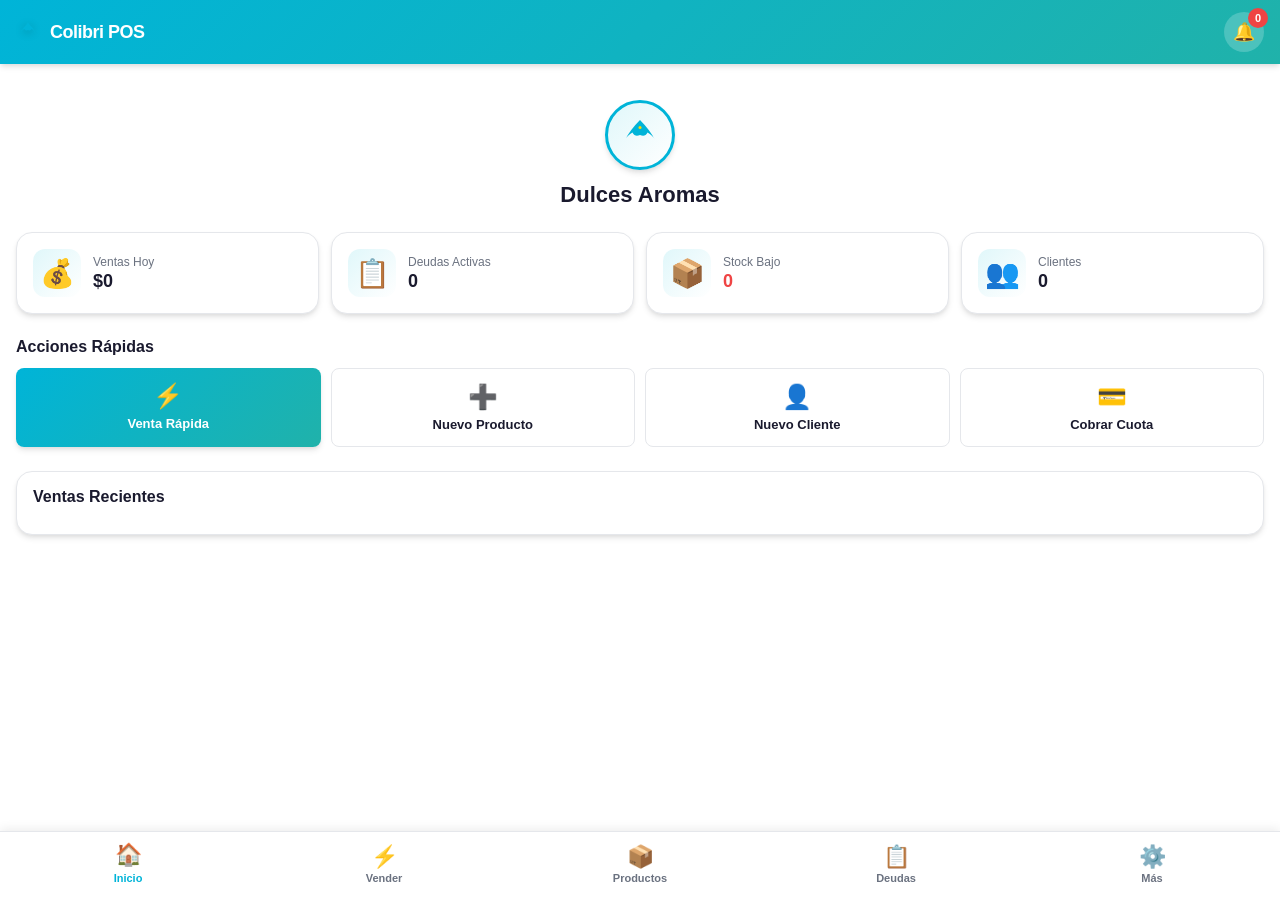
==== commit 5ce11acf: "V31" ====
--- a/index.html
+++ b/index.html
@@ -3,671 +3,542 @@
 <head>
     <meta charset="UTF-8">
     <meta name="viewport" content="width=device-width, initial-scale=1.0, maximum-scale=1.0, user-scalable=no">
-    <meta name="theme-color" content="#00d4aa">
-    <meta name="apple-mobile-web-app-capable" content="yes">
-    <meta name="apple-mobile-web-app-status-bar-style" content="black-translucent">
-    <title>🌸 Colibrí Boba Tea v4.0</title>
-    <link rel="stylesheet" href="styles.css">
-    <link rel="manifest" href="manifest.json">
-    <link rel="apple-touch-icon" href="https://cdn-icons-png.flaticon.com/512/3081/3081840.png">
-    <script type="text/javascript">
-        (function(l) {
-            if (l.search[1] === '/' ) {
-                var decoded = l.search.slice(1).split('&').map(function(s) {
-                    return s.replace(/~and~/g, '&')
-                }).join('?');
-                window.history.replaceState(null, null,
-                    l.pathname.slice(0, -1) + decoded + l.hash
-                );
-            }
-        }(window.location))
-    </script>
+    <meta name="theme-color" content="#00B4D8">
+    <title>Colibri POS - Dulces Aromas</title>
+    <link rel="stylesheet" href="css/styles.css">
 </head>
 <body>
-    <!-- SPLASH SCREEN -->
-    <div id="splash-screen" class="splash-screen">
-        <div class="splash-content">
-            <div class="colibri-logo">🌸</div>
-            <h1>Colibrí Boba Tea</h1>
-            <p>v4.1 - Sistema POS Profesional</p>
-            <div class="loading-bar"><div class="loading-progress"></div></div>
-        </div>
-    </div>
-
-    <!-- APP CONTAINER -->
-    <div id="app" class="app-container" style="display:none;">
-
+    <!-- MAIN APP -->
+    <div id="app-screen" class="screen active">
         <!-- HEADER -->
         <header class="app-header">
             <div class="header-left">
-                <button id="menu-btn" class="icon-btn">☰</button>
-                <h2 id="module-title">🧋 Productos</h2>
+                <div class="mini-logo">
+                    <svg viewBox="0 0 30 30" width="24" height="24">
+                        <path d="M15 6 Q9 12 6 18 Q7.5 15 10.5 13.5 Q12 16.5 15 15 Q18 16.5 19.5 13.5 Q22.5 15 24 18 Q21 12 15 6" fill="#00B4D8"/>
+                    </svg>
+                </div>
+                <span class="app-title">Colibri POS</span>
             </div>
             <div class="header-right">
-                <div id="shift-badge" style="display:none;padding:6px 12px;background:rgba(0,212,170,0.2);border-radius:8px;font-size:12px;font-weight:600;color:var(--primary);margin-right:8px;white-space:nowrap;"></div>
-                <button id="notif-btn" class="icon-btn">🔔<span id="notif-count" class="badge">0</span></button>
-                <button id="quick-sale-toggle" class="icon-btn" onclick="openModal('quick-sale-modal')" title="Venta Rápida">⚡</button>
-                <button id="cart-toggle-btn" class="icon-btn cart-icon">🛒<span id="cart-count" class="badge">0</span></button>
+                <button class="icon-btn" id="notif-btn" title="Notificaciones">
+                    <span class="bell">🔔</span>
+                    <span class="badge" id="notif-badge">0</span>
+                </button>
             </div>
         </header>
 
-        <!-- SIDEBAR MENU -->
-        <nav id="sidebar" class="sidebar">
-            <div class="sidebar-header">
-                <div class="colibri-mini">🌸</div>
-                <h3>Colibrí Boba Tea</h3>
-                <button id="close-sidebar" class="close-btn">×</button>
-            </div>
-            <ul class="menu-list">
-                <li data-module="productos" class="active">🧋 Productos</li>
-                <li data-module="ventas">💰 Ventas</li>
-                <li data-module="inventario">📦 Inventario</li>
-                <li data-module="clientes">👥 Clientes</li>
-                <li data-module="deudas">💳 Deudas / Créditos</li>
-                <li data-module="turnos">📊 Turnos / Caja</li>
-                <li data-module="bodega">📦 Bodega / Ingredientes</li>
-                <li data-module="catalogo">🌐 Catálogo Web</li>
-                <li data-module="config">⚙️ Configuración</li>
-            </ul>
-            <div class="sidebar-footer">
-                <p>© 2026 Colibrí Boba Tea</p>
-                <p class="version">v4.1 Pro + Bodega</p>
-            </div>
+        <!-- NOTIFICACIONES PANEL -->
+        <div id="notif-panel" class="slide-panel">
+            <div class="panel-header">
+                <h3>Notificaciones</h3>
+                <button class="close-panel">×</button>
+            </div>
+            <div class="panel-content" id="notif-list">
+                <p class="empty">Sin notificaciones</p>
+            </div>
+        </div>
+
+        <!-- MAIN CONTENT -->
+        <main class="main-content">
+            <!-- DASHBOARD -->
+            <section id="mod-dashboard" class="module active">
+                <div class="dash-header">
+                    <div class="business-logo" id="business-logo">
+                        <svg viewBox="0 0 100 100" width="50" height="50">
+                            <path d="M50 20 Q30 40 20 60 Q25 50 35 45 Q40 55 50 50 Q60 55 65 45 Q75 50 80 60 Q70 40 50 20" fill="#00B4D8"/>
+                            <circle cx="50" cy="35" r="3" fill="#FFD700"/>
+                        </svg>
+                    </div>
+                    <h1 id="business-name">Dulces Aromas</h1>
+                    <p class="dash-date" id="dash-date"></p>
+                </div>
+                <div class="dash-stats">
+                    <div class="stat-card" onclick="navigateTo('ventas')">
+                        <div class="stat-icon">💰</div>
+                        <div class="stat-info">
+                            <span class="stat-label">Ventas Hoy</span>
+                            <span class="stat-value" id="dash-ventas">$0</span>
+                        </div>
+                    </div>
+                    <div class="stat-card" onclick="navigateTo('deudas')">
+                        <div class="stat-icon">📋</div>
+                        <div class="stat-info">
+                            <span class="stat-label">Deudas Activas</span>
+                            <span class="stat-value" id="dash-deudas">0</span>
+                        </div>
+                    </div>
+                    <div class="stat-card" onclick="navigateTo('inventario')">
+                        <div class="stat-icon">📦</div>
+                        <div class="stat-info">
+                            <span class="stat-label">Stock Bajo</span>
+                            <span class="stat-value warning" id="dash-stock">0</span>
+                        </div>
+                    </div>
+                    <div class="stat-card" onclick="navigateTo('clientes')">
+                        <div class="stat-icon">👥</div>
+                        <div class="stat-info">
+                            <span class="stat-label">Clientes</span>
+                            <span class="stat-value" id="dash-clientes">0</span>
+                        </div>
+                    </div>
+                </div>
+                <div class="quick-actions">
+                    <h3>Acciones Rápidas</h3>
+                    <div class="action-grid">
+                        <button class="action-btn primary" onclick="navigateTo('venta-rapida')">
+                            <span class="action-icon">⚡</span>
+                            <span>Venta Rápida</span>
+                        </button>
+                        <button class="action-btn" onclick="navigateTo('productos')">
+                            <span class="action-icon">➕</span>
+                            <span>Nuevo Producto</span>
+                        </button>
+                        <button class="action-btn" onclick="navigateTo('clientes')">
+                            <span class="action-icon">👤</span>
+                            <span>Nuevo Cliente</span>
+                        </button>
+                        <button class="action-btn" onclick="navigateTo('deudas')">
+                            <span class="action-icon">💳</span>
+                            <span>Cobrar Cuota</span>
+                        </button>
+                    </div>
+                </div>
+                <div class="recent-activity">
+                    <h3>Ventas Recientes</h3>
+                    <div id="dash-recent-ventas" class="activity-list"></div>
+                </div>
+            </section>
+
+            <!-- VENTA RÁPIDA (UI McDonald's) -->
+            <section id="mod-venta-rapida" class="module">
+                <div class="vr-header">
+                    <h2>Venta Rápida</h2>
+                    <div class="vr-search">
+                        <input type="text" id="vr-buscar" placeholder="Buscar producto..." oninput="buscarProductoVR(this.value)">
+                    </div>
+                </div>
+                <div class="vr-categories" id="vr-categorias">
+                    <button class="cat-btn active" data-cat="todos" onclick="filtrarVRCat('todos')">Todos</button>
+                    <button class="cat-btn" data-cat="perfume" onclick="filtrarVRCat('perfume')">Perfumes</button>
+                    <button class="cat-btn" data-cat="set" onclick="filtrarVRCat('set')">Sets</button>
+                    <button class="cat-btn" data-cat="accesorio" onclick="filtrarVRCat('accesorio')">Accesorios</button>
+                </div>
+                <div class="vr-products" id="vr-productos"></div>
+
+                <!-- CARRITO FLOTANTE -->
+                <div class="cart-fab" id="cart-fab" onclick="toggleCart()">
+                    <span>🛒</span>
+                    <span class="cart-count" id="cart-count">0</span>
+                </div>
+
+                <div class="cart-panel" id="cart-panel">
+                    <div class="cart-header">
+                        <h3>Tu Pedido</h3>
+                        <button class="close-cart" onclick="toggleCart()">×</button>
+                    </div>
+                    <div class="cart-items" id="cart-items"></div>
+                    <div class="cart-footer">
+                        <div class="cart-total">
+                            <span>Total:</span>
+                            <span id="cart-total">$0</span>
+                        </div>
+                        <div class="payment-options">
+                            <button class="pay-btn" onclick="pagarCart('efectivo')">💵 Efectivo</button>
+                            <button class="pay-btn" onclick="pagarCart('transferencia')">📱 Transferencia</button>
+                            <button class="pay-btn" onclick="pagarCart('tarjeta')">💳 Tarjeta</button>
+                            <button class="pay-btn credit" onclick="pagarCart('credito')">📝 Fiado</button>
+                        </div>
+                    </div>
+                </div>
+            </section>
+
+            <!-- PRODUCTOS -->
+            <section id="mod-productos" class="module">
+                <div class="section-header">
+                    <h2>Productos</h2>
+                    <button class="btn-primary" onclick="showModal('modal-nuevo-producto')">➕ Nuevo</button>
+                </div>
+                <div class="search-bar">
+                    <input type="text" id="prod-buscar" placeholder="Buscar por nombre, marca o categoría..." oninput="filtrarProductos()">
+                </div>
+                <div class="products-grid" id="productos-lista"></div>
+            </section>
+
+            <!-- INVENTARIO / BODEGA -->
+            <section id="mod-inventario" class="module">
+                <div class="section-header">
+                    <h2>Bodega / Inventario</h2>
+                    <button class="btn-primary" onclick="showModal('modal-merma')">⚠️ Merma</button>
+                </div>
+                <div class="inv-tabs">
+                    <button class="inv-tab active" onclick="switchInvTab('stock')">Stock Actual</button>
+                    <button class="inv-tab" onclick="switchInvTab('movimientos')">Movimientos</button>
+                </div>
+                <div id="inv-stock" class="inv-content active">
+                    <div class="search-bar">
+                        <input type="text" id="inv-buscar" placeholder="Buscar en bodega..." oninput="filtrarInventario()">
+                    </div>
+                    <div class="inv-table" id="inv-lista"></div>
+                </div>
+                <div id="inv-movimientos" class="inv-content">
+                    <div class="movimientos-list" id="mov-lista"></div>
+                </div>
+            </section>
+
+            <!-- VENTAS -->
+            <section id="mod-ventas" class="module">
+                <div class="section-header">
+                    <h2>Historial de Ventas</h2>
+                    <div class="filter-group">
+                        <input type="date" id="venta-fecha-desde" onchange="filtrarVentas()">
+                        <input type="date" id="venta-fecha-hasta" onchange="filtrarVentas()">
+                    </div>
+                </div>
+                <div class="ventas-resumen">
+                    <div class="resumen-card">
+                        <span>Total Período</span>
+                        <strong id="ventas-total-periodo">$0</strong>
+                    </div>
+                    <div class="resumen-card">
+                        <span>Cantidad</span>
+                        <strong id="ventas-cantidad">0</strong>
+                    </div>
+                </div>
+                <div class="ventas-list" id="ventas-lista"></div>
+            </section>
+
+            <!-- CLIENTES -->
+            <section id="mod-clientes" class="module">
+                <div class="section-header">
+                    <h2>Clientes</h2>
+                    <button class="btn-primary" onclick="showModal('modal-nuevo-cliente')">➕ Nuevo</button>
+                </div>
+                <div class="search-bar">
+                    <input type="text" id="cli-buscar" placeholder="Buscar cliente..." oninput="filtrarClientes()">
+                </div>
+                <div class="clientes-list" id="clientes-lista"></div>
+            </section>
+
+            <!-- DEUDAS / CRÉDITOS -->
+            <section id="mod-deudas" class="module">
+                <div class="section-header">
+                    <h2>Créditos y Deudas</h2>
+                </div>
+                <div class="deudas-tabs">
+                    <button class="deuda-tab active" onclick="switchDeudaTab('activas')">Activas</button>
+                    <button class="deuda-tab" onclick="switchDeudaTab('historial')">Historial</button>
+                </div>
+                <div id="deudas-activas" class="deudas-content active">
+                    <div class="deudas-resumen">
+                        <div class="resumen-card danger">
+                            <span>Total Adeudado</span>
+                            <strong id="deudas-total">$0</strong>
+                        </div>
+                        <div class="resumen-card">
+                            <span>Clientes Deudores</span>
+                            <strong id="deudas-clientes">0</strong>
+                        </div>
+                    </div>
+                    <div class="deudas-list" id="deudas-lista"></div>
+                </div>
+                <div id="deudas-historial" class="deudas-content">
+                    <div class="search-bar">
+                        <input type="text" id="deuda-hist-buscar" placeholder="Buscar en historial..." oninput="filtrarHistorialDeudas()">
+                    </div>
+                    <div class="deudas-list" id="deudas-historial-lista"></div>
+                </div>
+            </section>
+
+            <!-- CATÁLOGO WEB -->
+            <section id="mod-catalogo" class="module">
+                <div class="section-header">
+                    <h2>Catálogo Web</h2>
+                    <button class="btn-primary" onclick="previewCatalogo()">👁️ Vista Previa</button>
+                </div>
+                <p class="info-text">Este catálogo muestra tus productos activos con stock. Se actualiza automáticamente.</p>
+                <div class="catalogo-grid" id="catalogo-lista"></div>
+            </section>
+
+            <!-- CONFIGURACIÓN -->
+            <section id="mod-config" class="module">
+                <div class="section-header">
+                    <h2>Configuración</h2>
+                </div>
+                <div class="config-section">
+                    <h3>Tu Negocio</h3>
+                    <div class="form-group">
+                        <label>Nombre del Negocio</label>
+                        <input type="text" id="config-nombre" value="Dulces Aromas" onchange="guardarConfig()">
+                    </div>
+                    <div class="form-group">
+                        <label>Logo</label>
+                        <div class="logo-upload">
+                            <div class="logo-preview" id="logo-preview">
+                                <svg viewBox="0 0 100 100" width="60" height="60">
+                                    <path d="M50 20 Q30 40 20 60 Q25 50 35 45 Q40 55 50 50 Q60 55 65 45 Q75 50 80 60 Q70 40 50 20" fill="#00B4D8"/>
+                                </svg>
+                            </div>
+                            <input type="file" id="logo-file" accept="image/*" onchange="subirLogo(this)">
+                            <button class="btn-secondary" onclick="document.getElementById('logo-file').click()">📷 Cambiar Logo</button>
+                        </div>
+                    </div>
+                </div>
+                <div class="config-section">
+                    <h3>Backup y Datos</h3>
+                    <button class="btn-primary full" onclick="exportarBackup()">💾 Exportar Backup</button>
+                    <button class="btn-secondary full" onclick="document.getElementById('import-file').click()">📥 Importar Backup</button>
+                    <input type="file" id="import-file" accept=".json" style="display:none" onchange="importarBackup(this)">
+                    <div class="danger-zone">
+                        <button class="btn-danger full" onclick="limpiarTodo()">⚠️ Borrar Todos los Datos</button>
+                    </div>
+                </div>
+            </section>
+        </main>
+
+        <!-- BOTTOM NAV -->
+        <nav class="bottom-nav">
+            <button class="nav-btn active" data-module="dashboard" onclick="navigateTo('dashboard')">
+                <span class="nav-icon">🏠</span>
+                <span class="nav-label">Inicio</span>
+            </button>
+            <button class="nav-btn" data-module="venta-rapida" onclick="navigateTo('venta-rapida')">
+                <span class="nav-icon">⚡</span>
+                <span class="nav-label">Vender</span>
+            </button>
+            <button class="nav-btn" data-module="productos" onclick="navigateTo('productos')">
+                <span class="nav-icon">📦</span>
+                <span class="nav-label">Productos</span>
+            </button>
+            <button class="nav-btn" data-module="deudas" onclick="navigateTo('deudas')">
+                <span class="nav-icon">📋</span>
+                <span class="nav-label">Deudas</span>
+            </button>
+            <button class="nav-btn" data-module="config" onclick="navigateTo('config')">
+                <span class="nav-icon">⚙️</span>
+                <span class="nav-label">Más</span>
+            </button>
         </nav>
-        <div id="sidebar-overlay" class="sidebar-overlay"></div>
-
-        <!-- MAIN CONTENT -->
-        <main id="main-content" class="main-content">
-
-            <!-- MÓDULO PRODUCTOS -->
-            <section id="module-productos" class="module active">
-                <div class="search-bar">
-                    <input type="text" id="product-search" placeholder="🔍 Buscar producto...">
-                    <button id="add-product-btn" class="btn-primary">+ Nuevo</button>
-                </div>
-                <div id="products-grid" class="products-grid"></div>
-            </section>
-
-            <!-- MÓDULO VENTAS -->
-            <section id="module-ventas" class="module">
-                <div class="stats-row">
-                    <div class="stat-card"><span class="stat-value" id="today-sales">$0</span><span class="stat-label">Hoy</span></div>
-                    <div class="stat-card"><span class="stat-value" id="week-sales">$0</span><span class="stat-label">Semana</span></div>
-                    <div class="stat-card"><span class="stat-value" id="month-sales">$0</span><span class="stat-label">Mes</span></div>
-                </div>
-                <h3>📋 Historial de Ventas</h3>
-                <div id="sales-list" class="sales-list"></div>
-            </section>
-
-            <!-- MÓDULO INVENTARIO -->
-            <section id="module-inventario" class="module">
-                <div class="search-bar">
-                    <input type="text" id="inventory-search" placeholder="🔍 Buscar en inventario...">
-                    <button id="inventory-add-btn" class="btn-primary">+ Producto</button>
-                </div>
-                <div id="inventory-list" class="inventory-list"></div>
-            </section>
-
-            <!-- MÓDULO CLIENTES -->
-            <section id="module-clientes" class="module">
-                <div class="search-bar">
-                    <input type="text" id="client-search" placeholder="🔍 Buscar cliente...">
-                    <button id="add-client-btn" class="btn-primary">+ Cliente</button>
-                </div>
-                <div id="clients-list" class="clients-list"></div>
-            </section>
-
-            <!-- MÓDULO DEUDAS -->
-            <section id="module-deudas" class="module">
-                <div class="stats-row">
-                    <div class="stat-card warning"><span class="stat-value" id="total-debt">$0</span><span class="stat-label">Total Deudas</span></div>
-                    <div class="stat-card success"><span class="stat-value" id="total-paid">$0</span><span class="stat-label">Total Pagado</span></div>
-                </div>
-                <h3>📋 Historial de Deudas</h3>
-                <div id="debts-list" class="debts-list"></div>
-            </section>
-
-            <!-- 🆕 MÓDULO TURNOS / CAJA -->
-            <section id="module-turnos" class="module">
-                <div class="stats-row">
-                    <div class="stat-card">
-                        <span class="stat-value" id="shift-today-sales">$0</span>
-                        <span class="stat-label">Ventas Hoy</span>
-                    </div>
-                    <div class="stat-card warning">
-                        <span class="stat-value" id="shift-today-withdrawals">$0</span>
-                        <span class="stat-label">Retiros Hoy</span>
-                    </div>
-                    <div class="stat-card success">
-                        <span class="stat-value" id="shift-today-deposits">$0</span>
-                        <span class="stat-label">Ingresos Hoy</span>
-                    </div>
-                    <div class="stat-card" style="background:rgba(0,212,170,0.1);">
-                        <span class="stat-value" id="shift-current-balance">$0</span>
-                        <span class="stat-label">En Caja Ahora</span>
-                    </div>
-                </div>
-
-                <div class="shift-actions" style="display:flex;gap:12px;margin-bottom:20px;flex-wrap:wrap;">
-                    <button id="shift-action-open" class="btn-primary" onclick="openModal('shift-open-modal')">🟢 Abrir Turno</button>
-                    <button id="shift-action-withdraw" class="btn-secondary" onclick="openModal('shift-withdraw-modal')">💸 Retirar</button>
-                    <button id="shift-action-deposit" class="btn-secondary" onclick="openModal('shift-deposit-modal')">💰 Meter Plata</button>
-                    <button id="shift-action-close" class="btn-danger" onclick="prepareCloseShift()">🔴 Cerrar Turno</button>
-                </div>
-
-                <h3>📋 Historial de Turnos</h3>
-                <div id="shifts-list" class="shifts-list"></div>
-            </section>
-
-            <!-- MÓDULO BODEGA -->
-            <section id="module-bodega" class="module">
-                <div class="stats-row">
-                    <div class="stat-card"><span class="stat-value" id="bodega-total-value">$0</span><span class="stat-label">Valor Bodega</span></div>
-                    <div class="stat-card warning"><span class="stat-value" id="bodega-low-stock">0</span><span class="stat-label">Stock Bajo</span></div>
-                    <div class="stat-card"><span class="stat-value" id="bodega-purchases-month">$0</span><span class="stat-label">Compras Mes</span></div>
-                    <div class="stat-card warning"><span class="stat-value" id="bodega-waste-month">$0</span><span class="stat-label">Mermas Mes</span></div>
-                    <div class="stat-card" style="background:rgba(231,76,60,0.1);"><span class="stat-value" id="bodega-expiring">0</span><span class="stat-label">Por Vencer</span></div>
-                </div>
-
-                <div class="bodega-tabs">
-                    <button class="bodega-tab active" onclick="showBodegaTab('ingredients', this)">📦 Ingredientes</button>
-                    <button class="bodega-tab" onclick="showBodegaTab('recipes', this)">🧪 Recetas</button>
-                    <button class="bodega-tab" onclick="showBodegaTab('purchases', this)">📥 Compras</button>
-                    <button class="bodega-tab" onclick="showBodegaTab('waste', this)">🗑️ Mermas</button>
-                    <button class="bodega-tab" onclick="showBodegaTab('suppliers', this)">🏭 Proveedores</button>
-                    <button class="bodega-tab" onclick="showBodegaTab('batches', this)">📅 Lotes</button>
-                    <button class="bodega-tab" onclick="showBodegaTab('reports', this)">📊 Reportes</button>
-                </div>
-
-                <div id="bodega-ingredients-tab" class="bodega-tab-content active">
-                    <div class="search-bar">
-                        <input type="text" id="ingredient-search" placeholder="🔍 Buscar ingrediente...">
-                        <button id="add-ingredient-btn" class="btn-primary">+ Ingrediente</button>
-                    </div>
-                    <div id="ingredients-list" class="ingredients-list"></div>
-                </div>
-
-                <div id="bodega-recipes-tab" class="bodega-tab-content">
-                    <div class="search-bar">
-                        <input type="text" id="recipe-search" placeholder="🔍 Buscar receta...">
-                        <button id="add-recipe-btn" class="btn-primary">+ Receta</button>
-                    </div>
-                    <div id="recipes-list" class="recipes-list"></div>
-                </div>
-
-                <div id="bodega-purchases-tab" class="bodega-tab-content">
-                    <div class="search-bar">
-                        <input type="text" id="purchase-search" placeholder="🔍 Buscar compra...">
-                        <button id="add-purchase-btn" class="btn-primary">+ Compra</button>
-                    </div>
-                    <div id="purchases-list" class="purchases-list"></div>
-                </div>
-
-                <div id="bodega-waste-tab" class="bodega-tab-content">
-                    <div class="search-bar">
-                        <input type="text" id="waste-search" placeholder="🔍 Buscar merma...">
-                        <button id="add-waste-btn" class="btn-primary">+ Merma</button>
-                    </div>
-                    <div id="waste-list" class="waste-list"></div>
-                </div>
-
-                <div id="bodega-suppliers-tab" class="bodega-tab-content">
-                    <div class="search-bar">
-                        <input type="text" id="supplier-search" placeholder="🔍 Buscar proveedor...">
-                        <button id="add-supplier-btn" class="btn-primary">+ Proveedor</button>
-                    </div>
-                    <div id="suppliers-list" class="suppliers-list"></div>
-                </div>
-
-                <div id="bodega-batches-tab" class="bodega-tab-content">
-                    <div class="search-bar">
-                        <input type="text" id="batch-search" placeholder="🔍 Buscar lote...">
-                        <button id="add-batch-btn" class="btn-primary">+ Lote</button>
-                    </div>
-                    <div id="batches-list" class="batches-list"></div>
-                </div>
-
-                <div id="bodega-reports-tab" class="bodega-tab-content">
-                    <div id="cost-report" style="margin-bottom:20px;"></div>
-                    <div id="movement-report"></div>
-                </div>
-            </section>
-
-            <!-- MÓDULO CATÁLOGO WEB -->
-            <section id="module-catalogo" class="module">
-                <div class="catalog-preview">
-                    <h3>🌐 Vista Previa del Catálogo</h3>
-                    <p>El catálogo web muestra tus productos públicamente</p>
-                    <button id="preview-catalog-btn" class="btn-primary">Ver Catálogo Web</button>
-                </div>
-            </section>
-
-            <!-- MÓDULO CONFIGURACIÓN -->
-            <section id="module-config" class="module">
-                <h3>⚙️ Configuración</h3>
-                <div class="config-options">
-                    <div class="config-item">
-                        <label>Nombre del Negocio</label>
-                        <input type="text" id="config-business-name" value="Colibrí Boba Tea">
-                    </div>
-                    <div class="config-item">
-                        <label>Moneda</label>
-                        <select id="config-currency">
-                            <option value="CLP">$ Pesos Chilenos (CLP)</option>
-                            <option value="USD">$ Dólares (USD)</option>
-                            <option value="EUR">€ Euros (EUR)</option>
+
+        <!-- MODALES -->
+        <!-- Nuevo Producto -->
+        <div class="modal" id="modal-nuevo-producto">
+            <div class="modal-content">
+                <div class="modal-header">
+                    <h3>Nuevo Producto</h3>
+                    <button class="close-modal" onclick="closeModal('modal-nuevo-producto')">×</button>
+                </div>
+                <div class="modal-body">
+                    <div class="form-group">
+                        <label>Nombre *</label>
+                        <input type="text" id="np-nombre" placeholder="Ej: Lancôme Trésor">
+                    </div>
+                    <div class="form-group">
+                        <label>Marca</label>
+                        <input type="text" id="np-marca" placeholder="Ej: Lancôme">
+                    </div>
+                    <div class="form-row">
+                        <div class="form-group">
+                            <label>Precio Venta *</label>
+                            <input type="number" id="np-precio" placeholder="66500">
+                        </div>
+                        <div class="form-group">
+                            <label>Stock Inicial *</label>
+                            <input type="number" id="np-stock" placeholder="10">
+                        </div>
+                    </div>
+                    <div class="form-group">
+                        <label>Categoría</label>
+                        <select id="np-categoria">
+                            <option value="perfume">Perfume</option>
+                            <option value="set">Set/Combo</option>
+                            <option value="accesorio">Accesorio</option>
+                            <option value="otro">Otro</option>
                         </select>
                     </div>
-                    <div class="config-item">
-                        <label>Impuesto (%)</label>
-                        <input type="number" id="config-tax" value="0" min="0" max="100">
-                    </div>
-                    <button id="save-config-btn" class="btn-primary">Guardar Configuración</button>
-                    <button id="export-data-btn" class="btn-secondary">📥 Exportar Datos (JSON)</button>
-                    <button id="export-csv-btn" class="btn-secondary">📊 Exportar CSV (Excel)</button>
-                    <button id="view-audit-btn" class="btn-secondary">📋 Ver Auditoría</button>
-                    <button id="restore-backup-btn" class="btn-secondary">🔄 Restaurar Backup</button>
-                    <button id="clear-data-btn" class="btn-danger">🗑️ Limpiar Todos los Datos</button>
-                </div>
-            </section>
-        </main>
-
-        <!-- FLOATING CART -->
-        <div id="floating-cart" class="floating-cart">
-            <div class="cart-header"><h3>🛒 Carrito</h3><button id="close-cart" class="close-btn">×</button></div>
-            <div id="cart-items" class="cart-items"><p class="empty-cart">Carrito vacío</p></div>
-            <div class="cart-footer">
-                <div class="cart-total"><span>Total:</span><span id="cart-total-amount">$0</span></div>
-                <div class="payment-methods">
-                    <button id="pay-cash" class="payment-btn active">💵 Efectivo</button>
-                    <button id="pay-card" class="payment-btn">💳 Tarjeta</button>
-                    <button id="pay-transfer" class="payment-btn">📱 Transferencia</button>
-                    <button id="pay-credit" class="payment-btn">📝 Fiado</button>
-                </div>
-                <button id="checkout-btn" class="btn-primary btn-full">💰 FINALIZAR VENTA</button>
-            </div>
-        </div>
-
-        <!-- MODALES EXISTENTES -->
-        <div id="product-modal" class="modal">
+                    <div class="form-group">
+                        <label>Foto del Producto</label>
+                        <input type="file" id="np-foto" accept="image/*" onchange="previewFotoProducto(this)">
+                        <div class="foto-preview" id="np-foto-preview"></div>
+                    </div>
+                </div>
+                <div class="modal-footer">
+                    <button class="btn-secondary" onclick="closeModal('modal-nuevo-producto')">Cancelar</button>
+                    <button class="btn-primary" onclick="guardarProducto()">Guardar Producto</button>
+                </div>
+            </div>
+        </div>
+
+        <!-- Editar Producto -->
+        <div class="modal" id="modal-editar-producto">
             <div class="modal-content">
-                <div class="modal-header"><h3 id="product-modal-title">Nuevo Producto</h3><button class="close-modal">×</button></div>
+                <div class="modal-header">
+                    <h3>Editar Producto</h3>
+                    <button class="close-modal" onclick="closeModal('modal-editar-producto')">×</button>
+                </div>
+                <div class="modal-body" id="edit-prod-body"></div>
+                <div class="modal-footer">
+                    <button class="btn-danger" onclick="eliminarProducto()">🗑️ Eliminar</button>
+                    <button class="btn-primary" onclick="actualizarProducto()">Guardar Cambios</button>
+                </div>
+            </div>
+        </div>
+
+        <!-- Merma -->
+        <div class="modal" id="modal-merma">
+            <div class="modal-content">
+                <div class="modal-header">
+                    <h3>Registrar Merma o Reintegro</h3>
+                    <button class="close-modal" onclick="closeModal('modal-merma')">×</button>
+                </div>
                 <div class="modal-body">
-                    <input type="hidden" id="product-id">
-                    <div class="form-group"><label>Nombre *</label><input type="text" id="product-name" placeholder="Ej: Bubble Tea de Taro"></div>
-                    <div class="form-group"><label>Precio *</label><input type="number" id="product-price" placeholder="0" min="0"></div>
-                    <div class="form-group"><label>Costo</label><input type="number" id="product-cost" placeholder="0" min="0"></div>
-                    <div class="form-group"><label>Stock</label><input type="number" id="product-stock" value="0" min="0"></div>
-                    <div class="form-group"><label>Categoría</label><select id="product-category"><option value="bubble-tea">🧋 Bubble Tea</option><option value="smoothie">🥤 Smoothie</option><option value="coffee">☕ Café</option><option value="postre">🍰 Postre</option><option value="otro">📦 Otro</option></select></div>
-                    <div class="form-group"><label>Imagen</label><input type="file" id="product-image-file" accept="image/*"><small>O URL:</small><input type="text" id="product-image-url" placeholder="https://..."><div id="image-preview" class="image-preview"></div></div>
-                    <button id="save-product-btn" class="btn-primary btn-full">💾 Guardar</button>
-                </div>
-            </div>
-        </div>
-
-        <div id="quick-sale-modal" class="modal">
+                    <div class="form-group">
+                        <label>Producto</label>
+                        <select id="merma-producto"></select>
+                    </div>
+                    <div class="form-row">
+                        <div class="form-group">
+                            <label>Tipo</label>
+                            <select id="merma-tipo">
+                                <option value="merma">Merma (desecho)</option>
+                                <option value="reintegro">Reintegro (devolución)</option>
+                            </select>
+                        </div>
+                        <div class="form-group">
+                            <label>Cantidad</label>
+                            <input type="number" id="merma-cantidad" placeholder="1">
+                        </div>
+                    </div>
+                    <div class="form-group">
+                        <label>Motivo</label>
+                        <input type="text" id="merma-motivo" placeholder="Ej: Producto dañado, vencido...">
+                    </div>
+                </div>
+                <div class="modal-footer">
+                    <button class="btn-secondary" onclick="closeModal('modal-merma')">Cancelar</button>
+                    <button class="btn-primary" onclick="guardarMerma()">Registrar</button>
+                </div>
+            </div>
+        </div>
+
+        <!-- Nuevo Cliente -->
+        <div class="modal" id="modal-nuevo-cliente">
             <div class="modal-content">
-                <div class="modal-header"><h3>⚡ Venta Rápida</h3><button class="close-modal">×</button></div>
+                <div class="modal-header">
+                    <h3>Nuevo Cliente</h3>
+                    <button class="close-modal" onclick="closeModal('modal-nuevo-cliente')">×</button>
+                </div>
                 <div class="modal-body">
-                    <div class="form-group"><label>Producto</label><input type="text" id="quick-sale-product" placeholder="Nombre"></div>
-                    <div class="form-group"><label>Precio</label><input type="number" id="quick-sale-price" placeholder="0"></div>
-                    <div class="form-group"><label>Cantidad</label><input type="number" id="quick-sale-qty" value="1" min="1"></div>
-                    <div class="form-group"><label>Pago</label><select id="quick-sale-payment"><option value="efectivo">💵 Efectivo</option><option value="tarjeta">💳 Tarjeta</option><option value="transferencia">📱 Transferencia</option><option value="fiado">📝 Fiado</option></select></div>
-                    <button id="save-quick-sale-btn" class="btn-primary btn-full">✅ Registrar</button>
-                </div>
-            </div>
-        </div>
-
-        <div id="client-modal" class="modal">
+                    <div class="form-group">
+                        <label>Nombre *</label>
+                        <input type="text" id="nc-nombre" placeholder="Nombre completo">
+                    </div>
+                    <div class="form-group">
+                        <label>Teléfono</label>
+                        <input type="tel" id="nc-telefono" placeholder="+56 9 1234 5678">
+                    </div>
+                    <div class="form-group">
+                        <label>Email</label>
+                        <input type="email" id="nc-email" placeholder="cliente@email.com">
+                    </div>
+                    <div class="form-group">
+                        <label>Dirección</label>
+                        <input type="text" id="nc-direccion" placeholder="Dirección de entrega">
+                    </div>
+                </div>
+                <div class="modal-footer">
+                    <button class="btn-secondary" onclick="closeModal('modal-nuevo-cliente')">Cancelar</button>
+                    <button class="btn-primary" onclick="guardarCliente()">Guardar Cliente</button>
+                </div>
+            </div>
+        </div>
+
+        <!-- Pago de Cuota -->
+        <div class="modal" id="modal-pago-cuota">
             <div class="modal-content">
-                <div class="modal-header"><h3 id="client-modal-title">Nuevo Cliente</h3><button class="close-modal">×</button></div>
+                <div class="modal-header">
+                    <h3>Pagar Cuota</h3>
+                    <button class="close-modal" onclick="closeModal('modal-pago-cuota')">×</button>
+                </div>
+                <div class="modal-body" id="pago-cuota-body"></div>
+                <div class="modal-footer">
+                    <button class="btn-secondary" onclick="closeModal('modal-pago-cuota')">Cancelar</button>
+                    <button class="btn-primary" onclick="confirmarPagoCuota()">Confirmar Pago</button>
+                </div>
+            </div>
+        </div>
+
+        <!-- Ticket / Recibo -->
+        <div class="modal" id="modal-ticket">
+            <div class="modal-content ticket-modal">
+                <div class="ticket-content" id="ticket-body"></div>
+                <div class="modal-footer">
+                    <button class="btn-secondary" onclick="closeModal('modal-ticket')">Cerrar</button>
+                    <button class="btn-primary" onclick="imprimirTicket()">🖨️ Imprimir / Compartir</button>
+                </div>
+            </div>
+        </div>
+
+        <!-- Fiado / Crédito -->
+        <div class="modal" id="modal-fiado">
+            <div class="modal-content">
+                <div class="modal-header">
+                    <h3>Venta a Crédito (Fiado)</h3>
+                    <button class="close-modal" onclick="closeModal('modal-fiado')">×</button>
+                </div>
                 <div class="modal-body">
-                    <input type="hidden" id="client-id">
-                    <div class="form-group"><label>Nombre *</label><input type="text" id="client-name" placeholder="Nombre"></div>
-                    <div class="form-group"><label>Teléfono</label><input type="tel" id="client-phone" placeholder="+56 9..."></div>
-                    <div class="form-group"><label>Email</label><input type="email" id="client-email" placeholder="email"></div>
-                    <div class="form-group"><label>Dirección</label><input type="text" id="client-address" placeholder="Dirección"></div>
-                    <div class="form-group"><label>Notas</label><textarea id="client-notes" placeholder="Notas..."></textarea></div>
-                    <button id="save-client-btn" class="btn-primary btn-full">💾 Guardar</button>
-                </div>
-            </div>
-        </div>
-
-        <div id="debt-modal" class="modal">
-            <div class="modal-content">
-                <div class="modal-header"><h3>Registrar Deuda</h3><button class="close-modal">×</button></div>
+                    <div class="form-group">
+                        <label>Cliente *</label>
+                        <select id="fiado-cliente"></select>
+                        <button class="btn-text" onclick="closeModal('modal-fiado');showModal('modal-nuevo-cliente')">+ Nuevo Cliente</button>
+                    </div>
+                    <div class="form-group">
+                        <label>Cantidad de Cuotas (1-12)</label>
+                        <input type="number" id="fiado-cuotas" min="1" max="12" value="1" oninput="calcularCuota()">
+                    </div>
+                    <div class="form-group">
+                        <label>Valor de cada cuota</label>
+                        <input type="text" id="fiado-valor-cuota" readonly class="readonly">
+                    </div>
+                    <div class="form-group">
+                        <label>Total de la venta</label>
+                        <input type="text" id="fiado-total" readonly class="readonly">
+                    </div>
+                    <div class="form-group">
+                        <label>Primera cuota ¿pagada ahora?</label>
+                        <select id="fiado-primera">
+                            <option value="no">No, comienza después</option>
+                            <option value="si">Sí, pagar primera ahora</option>
+                        </select>
+                    </div>
+                </div>
+                <div class="modal-footer">
+                    <button class="btn-secondary" onclick="closeModal('modal-fiado')">Cancelar</button>
+                    <button class="btn-primary" onclick="confirmarFiado()">Confirmar Crédito</button>
+                </div>
+            </div>
+        </div>
+
+        <!-- Vista Previa Catálogo -->
+        <div class="modal" id="modal-catalogo-preview">
+            <div class="modal-content wide">
+                <div class="modal-header">
+                    <h3>Vista Previa del Catálogo</h3>
+                    <button class="close-modal" onclick="closeModal('modal-catalogo-preview')">×</button>
+                </div>
                 <div class="modal-body">
-                    <input type="hidden" id="debt-id">
-                    <div class="form-group"><label>Cliente *</label><select id="debt-client"><option value="">Seleccionar...</option></select></div>
-                    <div class="form-group"><label>Monto *</label><input type="number" id="debt-amount" placeholder="0"></div>
-                    <div class="form-group"><label>Cuotas (1-12)</label><input type="number" id="debt-installments" value="1" min="1" max="12"></div>
-                    <div class="form-group"><label>Vencimiento</label><input type="date" id="debt-due-date"></div>
-                    <div class="form-group"><label>Descripción</label><input type="text" id="debt-description" placeholder="Descripción"></div>
-                    <div id="installment-preview" class="installment-preview"></div>
-                    <button id="save-debt-btn" class="btn-primary btn-full">💾 Guardar</button>
-                </div>
-            </div>
-        </div>
-
-        <div id="payment-modal" class="modal">
-            <div class="modal-content">
-                <div class="modal-header"><h3>💵 Registrar Pago</h3><button class="close-modal">×</button></div>
-                <div class="modal-body">
-                    <input type="hidden" id="payment-debt-id">
-                    <div class="form-group"><label>Monto</label><input type="number" id="payment-amount" placeholder="0"></div>
-                    <div class="form-group"><label>Método</label><select id="payment-method"><option value="efectivo">💵 Efectivo</option><option value="tarjeta">💳 Tarjeta</option><option value="transferencia">📱 Transferencia</option></select></div>
-                    <div class="form-group"><label>Nota</label><input type="text" id="payment-note" placeholder="Nota"></div>
-                    <button id="save-payment-btn" class="btn-primary btn-full">✅ Confirmar</button>
-                </div>
-            </div>
-        </div>
-
-        <div id="calculator-modal" class="modal">
-            <div class="modal-content calculator-modal">
-                <div class="modal-header"><h3>🧮 Calculadora</h3><button class="close-modal">×</button></div>
-                <div class="modal-body">
-                    <div class="calc-display">
-                        <div class="calc-total">Total: <span id="calc-total">$0</span></div>
-                        <div class="calc-received"><label>Recibido:</label><input type="number" id="calc-received" placeholder="0"></div>
-                        <div class="calc-change">Vuelto: <span id="calc-change">$0</span></div>
-                    </div>
-                    <div class="calc-buttons">
-                        <button class="calc-btn" data-value="1000">$1.000</button>
-                        <button class="calc-btn" data-value="2000">$2.000</button>
-                        <button class="calc-btn" data-value="5000">$5.000</button>
-                        <button class="calc-btn" data-value="10000">$10.000</button>
-                        <button class="calc-btn" data-value="20000">$20.000</button>
-                        <button class="calc-btn" data-value="50000">$50.000</button>
-                    </div>
-                    <button id="calc-clear" class="btn-secondary btn-full">🔄 Limpiar</button>
-                </div>
-            </div>
-        </div>
-
-        <!-- 🆕 MODALES BODEGA -->
-        <div id="ingredient-modal" class="modal">
-            <div class="modal-content">
-                <div class="modal-header"><h3 id="ingredient-modal-title">Nuevo Ingrediente</h3><button class="close-modal">×</button></div>
-                <div class="modal-body">
-                    <input type="hidden" id="ingredient-id">
-                    <div class="form-group"><label>Nombre *</label><input type="text" id="ingredient-name" placeholder="Ej: Perlas de Tapioca"></div>
-                    <div class="form-group"><label>Categoría</label><select id="ingredient-category">
-                        <option value="tapioca">⚫ Perlas/Tapioca</option>
-                        <option value="te">🍃 Té</option>
-                        <option value="lacteo">🥛 Lácteo</option>
-                        <option value="endulzante">🍯 Endulzante</option>
-                        <option value="saborizante">🧪 Saborizante</option>
-                        <option value="empaque">📦 Empaque</option>
-                        <option value="otro">🔧 Otro</option>
-                    </select></div>
-                    <div class="form-group"><label>Unidad *</label><input type="text" id="ingredient-unit" placeholder="kg, g, L, un..."></div>
-                    <div class="form-group"><label>Stock Actual</label><input type="number" id="ingredient-stock" value="0" min="0" step="0.01"></div>
-                    <div class="form-group"><label>Stock Mínimo (alerta)</label><input type="number" id="ingredient-min-stock" value="1" min="0" step="0.01"></div>
-                    <div class="form-group"><label>Costo por unidad</label><input type="number" id="ingredient-cost" placeholder="0" min="0"></div>
-                    <div class="form-group"><label>Proveedor</label><select id="ingredient-supplier"><option value="">Sin proveedor</option></select></div>
-                    <div class="form-group"><label>Ubicación en bodega</label><input type="text" id="ingredient-location" placeholder="Estante A1, Refrigerador..."></div>
-                    <button id="save-ingredient-btn" class="btn-primary btn-full">💾 Guardar Ingrediente</button>
-                </div>
-            </div>
-        </div>
-
-        <div id="recipe-modal" class="modal">
-            <div class="modal-content" style="max-height:90vh;">
-                <div class="modal-header"><h3>Crear Receta / Fórmula</h3><button class="close-modal">×</button></div>
-                <div class="modal-body">
-                    <input type="hidden" id="recipe-id">
-                    <div class="form-group"><label>Producto *</label><select id="recipe-product"><option value="">Seleccionar producto...</option></select></div>
-                    <h4 style="margin:16px 0 8px;font-size:15px;color:var(--primary);">🧪 Ingredientes:</h4>
-                    <div id="recipe-items-container"></div>
-                    <button id="recipe-add-item" class="btn-secondary" style="width:100%;margin:8px 0;">+ Agregar Ingrediente</button>
-                    <div id="recipe-preview" class="installment-preview" style="margin-top:16px;"></div>
-                    <button id="save-recipe-btn" class="btn-primary btn-full">💾 Guardar Receta</button>
-                </div>
-            </div>
-        </div>
-
-        <!-- 🆕 MODAL COMPRA -->
-        <div id="purchase-modal" class="modal">
-            <div class="modal-content" style="max-height:90vh;">
-                <div class="modal-header"><h3>📥 Entrada de Mercancía</h3><button class="close-modal">×</button></div>
-                <div class="modal-body">
-                    <input type="hidden" id="purchase-id">
-                    <div class="form-group"><label>Proveedor *</label><select id="purchase-supplier"><option value="">Seleccionar proveedor...</option></select></div>
-                    <div class="form-group"><label>Fecha</label><input type="date" id="purchase-date"></div>
-                    <div class="form-group"><label>Forma de Pago</label><select id="purchase-payment"><option value="contado">💵 Contado</option><option value="credito">📝 Crédito</option><option value="transferencia">📱 Transferencia</option></select></div>
-                    <div class="form-group"><label>Notas</label><input type="text" id="purchase-notes" placeholder="Notas de la compra..."></div>
-
-                    <h4 style="margin:16px 0 8px;font-size:15px;color:var(--primary);">📦 Items:</h4>
-                    <div id="purchase-items-container"></div>
-                    <button id="purchase-add-item" class="btn-secondary" style="width:100%;margin:8px 0;">+ Agregar Item</button>
-
-                    <div style="margin-top:16px;padding:16px;background:rgba(0,212,170,0.1);border-radius:10px;display:flex;justify-content:space-between;align-items:center;">
-                        <span style="font-size:16px;font-weight:600;">TOTAL:</span>
-                        <span id="purchase-total" style="font-size:22px;font-weight:700;color:var(--primary);">$0</span>
-                    </div>
-                    <button id="save-purchase-btn" class="btn-primary btn-full">💾 Registrar Compra</button>
-                </div>
-            </div>
-        </div>
-
-        <!-- 🆕 MODAL MERMA -->
-        <div id="waste-modal" class="modal">
-            <div class="modal-content">
-                <div class="modal-header"><h3>🗑️ Registrar Merma</h3><button class="close-modal">×</button></div>
-                <div class="modal-body">
-                    <input type="hidden" id="waste-id">
-                    <div class="form-group"><label>Ingrediente *</label><select id="waste-ingredient"><option value="">Seleccionar ingrediente...</option></select></div>
-                    <div class="form-group"><label>Cantidad perdida *</label><input type="number" id="waste-quantity" placeholder="0" step="0.01"></div>
-                    <div class="form-group"><label>Motivo</label><select id="waste-reason">
-                        <option value="Vencido">📅 Vencido</option>
-                        <option value="Dañado">💔 Dañado</option>
-                        <option value="Derrame">💧 Derrame/Accidente</option>
-                        <option value="Error">❌ Error de preparación</option>
-                        <option value="Robo">🔒 Robo/Pérdida</option>
-                        <option value="Otro">🔧 Otro</option>
-                    </select></div>
-                    <div style="margin-top:16px;padding:12px;background:rgba(231,76,60,0.1);border-radius:10px;">
-                        <div style="display:flex;justify-content:space-between;align-items:center;">
-                            <span style="font-size:14px;">Costo estimado:</span>
-                            <span id="waste-cost" style="font-size:18px;font-weight:700;color:#e74c3c;">$0</span>
-                        </div>
-                    </div>
-                    <button id="save-waste-btn" class="btn-danger btn-full">🗑️ Registrar Merma</button>
-                </div>
-            </div>
-        </div>
-
-        <!-- 🆕 MODAL PROVEEDOR -->
-        <div id="supplier-modal" class="modal">
-            <div class="modal-content">
-                <div class="modal-header"><h3 id="supplier-modal-title">Nuevo Proveedor</h3><button class="close-modal">×</button></div>
-                <div class="modal-body">
-                    <input type="hidden" id="supplier-id">
-                    <div class="form-group"><label>Nombre / Razón Social *</label><input type="text" id="supplier-name" placeholder="Ej: Proveedor Tapioca SA"></div>
-                    <div class="form-group"><label>Persona de Contacto</label><input type="text" id="supplier-contact" placeholder="Nombre contacto"></div>
-                    <div class="form-group"><label>Teléfono</label><input type="tel" id="supplier-phone" placeholder="+56 9..."></div>
-                    <div class="form-group"><label>Email</label><input type="email" id="supplier-email" placeholder="email@proveedor.cl"></div>
-                    <div class="form-group"><label>Dirección</label><input type="text" id="supplier-address" placeholder="Dirección completa"></div>
-                    <div class="form-group"><label>RUT / Tax ID</label><input type="text" id="supplier-tax" placeholder="76.123.456-7"></div>
-                    <div class="form-group"><label>Condiciones de Pago</label><select id="supplier-payment">
-                        <option value="Contado">💵 Contado</option>
-                        <option value="7 días">📅 7 días</option>
-                        <option value="15 días">📅 15 días</option>
-                        <option value="30 días">📅 30 días</option>
-                        <option value="60 días">📅 60 días</option>
-                    </select></div>
-                    <div class="form-group"><label>Notas</label><textarea id="supplier-notes" placeholder="Notas adicionales..."></textarea></div>
-                    <button id="save-supplier-btn" class="btn-primary btn-full">💾 Guardar Proveedor</button>
-                </div>
-            </div>
-        </div>
-
-        <!-- 🆕 MODAL LOTE -->
-        <div id="batch-modal" class="modal">
-            <div class="modal-content">
-                <div class="modal-header"><h3>📅 Registrar Lote</h3><button class="close-modal">×</button></div>
-                <div class="modal-body">
-                    <input type="hidden" id="batch-id">
-                    <div class="form-group"><label>Ingrediente *</label><select id="batch-ingredient"><option value="">Seleccionar ingrediente...</option></select></div>
-                    <div class="form-group"><label>Número de Lote *</label><input type="text" id="batch-number" placeholder="Ej: TAPI-2026-001"></div>
-                    <div class="form-group"><label>Cantidad recibida *</label><input type="number" id="batch-quantity" placeholder="0" step="0.01"></div>
-                    <div class="form-group"><label>Fecha de vencimiento *</label><input type="date" id="batch-expiry"></div>
-                    <div class="form-group"><label>Fecha de recepción</label><input type="date" id="batch-received"></div>
-                    <div class="form-group"><label>Costo total del lote</label><input type="number" id="batch-cost" placeholder="0" min="0"></div>
-                    <div class="form-group"><label>Notas</label><input type="text" id="batch-notes" placeholder="Notas del lote..."></div>
-                    <button id="save-batch-btn" class="btn-primary btn-full">💾 Registrar Lote</button>
-                </div>
-            </div>
-        </div>
-
-        <!-- 🆕 MODAL ABRIR TURNO -->
-        <div id="shift-open-modal" class="modal">
-            <div class="modal-content">
-                <div class="modal-header"><h3>🟢 Abrir Turno</h3><button class="close-modal">×</button></div>
-                <div class="modal-body">
-                    <div class="form-group"><label>¿Quién abre el turno? *</label><input type="text" id="shift-open-user" placeholder="Ej: María, Carlos, Reinaldo..."></div>
-                    <div class="form-group"><label>¿Cuánto hay en caja? *</label><input type="number" id="shift-open-amount" placeholder="0" min="0"></div>
-                    <div class="form-group"><label>Notas (opcional)</label><input type="text" id="shift-open-notes" placeholder="Ej: Caja con vuelto de ayer..."></div>
-                    <button id="shift-open-btn" class="btn-primary btn-full">🟢 ABRIR TURNO</button>
-                </div>
-            </div>
-        </div>
-
-        <!-- 🆕 MODAL RETIRAR DE CAJA -->
-        <div id="shift-withdraw-modal" class="modal">
-            <div class="modal-content">
-                <div class="modal-header"><h3>💸 Retirar de Caja</h3><button class="close-modal">×</button></div>
-                <div class="modal-body">
-                    <div class="form-group"><label>Monto a retirar *</label><input type="number" id="shift-withdraw-amount" placeholder="0" min="0"></div>
-                    <div class="form-group"><label>Motivo *</label><select id="shift-withdraw-reason">
-                        <option value="Pago proveedor">🏭 Pago a proveedor</option>
-                        <option value="Delivery">🛵 Delivery / envío</option>
-                        <option value="Gasolina">⛽ Gasolina / transporte</option>
-                        <option value="Sueldo">👤 Pago de sueldo</option>
-                        <option value="Gastos local">🏠 Gastos del local (luz, agua, etc)</option>
-                        <option value="Personal">👤 Uso personal</option>
-                        <option value="Otro">🔧 Otro</option>
-                    </select></div>
-                    <div class="form-group"><label>Notas</label><input type="text" id="shift-withdraw-notes" placeholder="Detalle del retiro..."></div>
-                    <button id="shift-withdraw-btn" class="btn-danger btn-full">💸 RETIRAR</button>
-                </div>
-            </div>
-        </div>
-
-        <!-- 🆕 MODAL METER A CAJA -->
-        <div id="shift-deposit-modal" class="modal">
-            <div class="modal-content">
-                <div class="modal-header"><h3>💰 Meter Plata a Caja</h3><button class="close-modal">×</button></div>
-                <div class="modal-body">
-                    <div class="form-group"><label>Monto a ingresar *</label><input type="number" id="shift-deposit-amount" placeholder="0" min="0"></div>
-                    <div class="form-group"><label>Motivo *</label><select id="shift-deposit-reason">
-                        <option value="Vuelto">💵 Para dar vueltos</option>
-                        <option value="Cambio">🔄 Cambio de billetes</option>
-                        <option value="Inversión">📈 Inversión / capital</option>
-                        <option value="Devolución">↩️ Devolución de retiro</option>
-                        <option value="Otro">🔧 Otro</option>
-                    </select></div>
-                    <div class="form-group"><label>Notas</label><input type="text" id="shift-deposit-notes" placeholder="Detalle del ingreso..."></div>
-                    <button id="shift-deposit-btn" class="btn-primary btn-full">💰 INGRESAR</button>
-                </div>
-            </div>
-        </div>
-
-        <!-- 🆕 MODAL CERRAR TURNO -->
-        <div id="shift-close-modal" class="modal">
-            <div class="modal-content">
-                <div class="modal-header"><h3>🔴 Cerrar Turno</h3><button class="close-modal">×</button></div>
-                <div class="modal-body">
-                    <div style="padding:16px;background:var(--glass);border-radius:10px;margin-bottom:16px;">
-                        <div style="display:flex;justify-content:space-between;margin-bottom:8px;"><span>En caja debería haber:</span><strong id="shift-close-expected" style="color:var(--primary);">$0</strong></div>
-                        <div style="display:flex;justify-content:space-between;margin-bottom:8px;"><span>Ventas del turno:</span><span id="shift-close-sales">$0</span></div>
-                        <div style="display:flex;justify-content:space-between;margin-bottom:8px;"><span>Retiros:</span><span id="shift-close-withdrawals" style="color:#e74c3c;">$0</span></div>
-                        <div style="display:flex;justify-content:space-between;"><span>Ingresos extras:</span><span id="shift-close-deposits" style="color:var(--primary);">$0</span></div>
-                    </div>
-
-                    <div class="form-group"><label>¿Cuánto hay REALMENTE en caja? *</label><input type="number" id="shift-close-amount" placeholder="0" min="0"></div>
-                    <div id="shift-close-preview" style="margin-bottom:16px;"></div>
-
-                    <div id="shift-close-reason-div" style="display:none;">
-                        <div class="form-group"><label>¿Por qué no cuadra? *</label><select id="shift-close-reason">
-                            <option value="">Seleccionar...</option>
-                            <option value="Vuelto mal">💸 Di vuelto mal a un cliente</option>
-                            <option value="Billete falso">💵 Me dieron billete falso</option>
-                            <option value="Robo">🔒 Robo / hurto</option>
-                            <option value="Merma">🗑️ Merma no registrada</option>
-                            <option value="Retiro no registrado">💸 Retiré y no lo anoté</option>
-                            <option value="Error conteo">🧮 Me equivoqué contando</option>
-                            <option value="Otro">🔧 Otro motivo</option>
-                        </select></div>
-                    </div>
-
-                    <div class="form-group"><label>¿Quién cierra el turno? *</label><input type="text" id="shift-close-user" placeholder="Nombre..."></div>
-                    <div class="form-group"><label>Notas</label><input type="text" id="shift-close-notes" placeholder="Observaciones del cierre..."></div>
-                    <button id="shift-close-btn" class="btn-danger btn-full">🔴 CERRAR TURNO</button>
-                </div>
-            </div>
-        </div>
-
-        <div id="notifications-modal" class="modal">
-            <div class="modal-content">
-                <div class="modal-header"><h3>🔔 Notificaciones</h3><button class="close-modal">×</button></div>
-                <div id="notifications-list" class="notifications-list"><p class="empty-notifications">No hay notificaciones</p></div>
-            </div>
-        </div>
-
-        <div id="confirm-modal" class="modal">
-            <div class="modal-content confirm-content">
-                <div class="modal-body">
-                    <p id="confirm-message">¿Estás seguro?</p>
-                    <div class="confirm-buttons">
-                        <button id="confirm-yes" class="btn-danger">Sí, eliminar</button>
-                        <button id="confirm-no" class="btn-secondary">Cancelar</button>
-                    </div>
-                </div>
-            </div>
-        </div>
-
-        <div id="toast-container" class="toast-container"></div>
+                    <div class="catalogo-preview" id="catalogo-preview-content"></div>
+                </div>
+            </div>
+        </div>
+
+        <!-- TOASTS -->
+        <div id="toast-container"></div>
     </div>
 
-    <script src="robustez.js"></script>
-    <script src="shifts.js"></script>
-    <script src="app.js"></script>
-    <script>
-        // Función para tabs de bodega
-        function showBodegaTab(tab, clickedElement) {
-            document.querySelectorAll('.bodega-tab').forEach(t => t.classList.remove('active'));
-            document.querySelectorAll('.bodega-tab-content').forEach(c => c.classList.remove('active'));
-
-            if (clickedElement) clickedElement.classList.add('active');
-            else {
-                const tabs = document.querySelectorAll('.bodega-tab');
-                const tabIndex = ['ingredients','recipes','purchases','waste','suppliers','batches','reports'].indexOf(tab);
-                if (tabIndex >= 0 && tabs[tabIndex]) tabs[tabIndex].classList.add('active');
-            }
-            document.getElementById(`bodega-${tab}-tab`).classList.add('active');
-
-            // Cargar datos específicos del tab
-            if (tab === 'purchases' && typeof loadPurchases === 'function') loadPurchases();
-            if (tab === 'waste' && typeof loadWaste === 'function') loadWaste();
-            if (tab === 'suppliers' && typeof loadSuppliers === 'function') loadSuppliers();
-            if (tab === 'batches' && typeof loadBatches === 'function') loadBatches();
-            if (tab === 'reports' && typeof loadBodegaReports === 'function') loadBodegaReports();
-        }
-
-        // 🛡️ SEGURIDAD: Si algo falla, mostrar app después de 5 segundos máximo
-        setTimeout(() => {
-            const splash = document.getElementById('splash-screen');
-            const app = document.getElementById('app');
-            if (splash && splash.style.display !== 'none') {
-                console.warn('⚠️ Timeout de seguridad activado - mostrando app');
-                splash.style.opacity = '0';
-                setTimeout(() => {
-                    splash.style.display = 'none';
-                    if (app) app.style.display = 'flex';
-                }, 500);
-            }
-        }, 5000);
-    </script>
+    <script src="js/utils.js"></script>
+    <script src="js/stores.js"></script>
+    <script src="js/ui.js"></script>
+    <script src="js/app.js"></script>
 </body>
 </html>
--- a/css/styles.css
+++ b/css/styles.css
@@ -0,0 +1,1945 @@
+/* ===== VARIABLES ===== */
+:root {
+  --turquesa: #00B4D8;
+  --turquesa-dark: #0096B4;
+  --turquesa-light: #E0F7FA;
+  --azul-verdoso: #20B2AA;
+  --dorado: #FFD700;
+  --blanco: #FFFFFF;
+  --negro: #1A1A2E;
+  --gris: #6B7280;
+  --gris-claro: #F3F4F6;
+  --gris-borde: #E5E7EB;
+  --rojo: #EF4444;
+  --rojo-claro: #FEE2E2;
+  --verde: #10B981;
+  --verde-claro: #D1FAE5;
+  --amarillo: #F59E0B;
+  --amarillo-claro: #FEF3C7;
+  --sombra: 0 4px 6px -1px rgba(0,0,0,0.1), 0 2px 4px -1px rgba(0,0,0,0.06);
+  --sombra-lg: 0 10px 15px -3px rgba(0,0,0,0.1), 0 4px 6px -2px rgba(0,0,0,0.05);
+  --radio: 16px;
+  --radio-sm: 8px;
+  --transicion: all 0.3s cubic-bezier(0.4, 0, 0.2, 1);
+}
+
+/* ===== RESET ===== */
+* {
+  margin: 0;
+  padding: 0;
+  box-sizing: border-box;
+  -webkit-tap-highlight-color: transparent;
+}
+
+html, body {
+  font-family: -apple-system, BlinkMacSystemFont, 'Segoe UI', Roboto, 'Helvetica Neue', Arial, sans-serif;
+  background: var(--blanco);
+  color: var(--negro);
+  height: 100%;
+  overflow: hidden;
+  -webkit-font-smoothing: antialiased;
+}
+
+/* ===== SCREENS ===== */
+.screen {
+  display: none;
+  width: 100%;
+  height: 100vh;
+  overflow: hidden;
+}
+
+.screen.active {
+  display: flex;
+  flex-direction: column;
+}
+
+/* ===== APP HEADER ===== */
+.app-header {
+  display: flex;
+  justify-content: space-between;
+  align-items: center;
+  padding: 12px 16px;
+  background: linear-gradient(135deg, var(--turquesa) 0%, var(--azul-verdoso) 100%);
+  color: var(--blanco);
+  box-shadow: var(--sombra);
+  z-index: 100;
+  flex-shrink: 0;
+}
+
+.header-left {
+  display: flex;
+  align-items: center;
+  gap: 10px;
+}
+
+.mini-logo svg {
+  filter: drop-shadow(0 2px 4px rgba(0,0,0,0.2));
+}
+
+.app-title {
+  font-size: 18px;
+  font-weight: 700;
+  letter-spacing: -0.5px;
+}
+
+.header-right {
+  display: flex;
+  gap: 8px;
+}
+
+.icon-btn {
+  background: rgba(255,255,255,0.2);
+  border: none;
+  width: 40px;
+  height: 40px;
+  border-radius: 50%;
+  display: flex;
+  align-items: center;
+  justify-content: center;
+  cursor: pointer;
+  position: relative;
+  transition: var(--transicion);
+  font-size: 18px;
+}
+
+.icon-btn:hover, .icon-btn:active {
+  background: rgba(255,255,255,0.35);
+  transform: scale(1.05);
+}
+
+.badge {
+  position: absolute;
+  top: -4px;
+  right: -4px;
+  background: var(--rojo);
+  color: var(--blanco);
+  font-size: 11px;
+  font-weight: 700;
+  width: 20px;
+  height: 20px;
+  border-radius: 50%;
+  display: flex;
+  align-items: center;
+  justify-content: center;
+  animation: pulse 2s infinite;
+}
+
+@keyframes pulse {
+  0%, 100% { transform: scale(1); }
+  50% { transform: scale(1.15); }
+}
+
+/* ===== NOTIFICATIONS PANEL ===== */
+.slide-panel {
+  position: fixed;
+  top: 0;
+  right: -100%;
+  width: 85%;
+  max-width: 360px;
+  height: 100vh;
+  background: var(--blanco);
+  box-shadow: -4px 0 20px rgba(0,0,0,0.15);
+  z-index: 1000;
+  transition: right 0.35s cubic-bezier(0.4, 0, 0.2, 1);
+  display: flex;
+  flex-direction: column;
+}
+
+.slide-panel.open {
+  right: 0;
+}
+
+.panel-header {
+  display: flex;
+  justify-content: space-between;
+  align-items: center;
+  padding: 20px;
+  border-bottom: 1px solid var(--gris-borde);
+  background: linear-gradient(135deg, var(--turquesa) 0%, var(--azul-verdoso) 100%);
+  color: var(--blanco);
+}
+
+.panel-header h3 {
+  font-size: 18px;
+  font-weight: 600;
+}
+
+.close-panel {
+  background: none;
+  border: none;
+  color: var(--blanco);
+  font-size: 28px;
+  cursor: pointer;
+  width: 36px;
+  height: 36px;
+  display: flex;
+  align-items: center;
+  justify-content: center;
+  border-radius: 50%;
+  transition: var(--transicion);
+}
+
+.close-panel:hover {
+  background: rgba(255,255,255,0.2);
+}
+
+.panel-content {
+  flex: 1;
+  overflow-y: auto;
+  padding: 16px;
+}
+
+.panel-content .empty {
+  text-align: center;
+  color: var(--gris);
+  padding: 40px 20px;
+  font-size: 14px;
+}
+
+.notif-item {
+  display: flex;
+  gap: 12px;
+  padding: 14px;
+  border-radius: var(--radio-sm);
+  margin-bottom: 8px;
+  background: var(--gris-claro);
+  animation: slideInRight 0.4s ease;
+  border-left: 4px solid var(--turquesa);
+}
+
+.notif-item.warning { border-left-color: var(--amarillo); background: var(--amarillo-claro); }
+.notif-item.danger { border-left-color: var(--rojo); background: var(--rojo-claro); }
+.notif-item.success { border-left-color: var(--verde); background: var(--verde-claro); }
+
+.notif-icon {
+  font-size: 24px;
+  flex-shrink: 0;
+}
+
+.notif-text {
+  flex: 1;
+}
+
+.notif-text p {
+  font-size: 14px;
+  font-weight: 500;
+  margin-bottom: 2px;
+}
+
+.notif-text span {
+  font-size: 12px;
+  color: var(--gris);
+}
+
+@keyframes slideInRight {
+  from { opacity: 0; transform: translateX(30px); }
+  to { opacity: 1; transform: translateX(0); }
+}
+
+/* ===== MAIN CONTENT ===== */
+.main-content {
+  flex: 1;
+  overflow-y: auto;
+  overflow-x: hidden;
+  padding-bottom: 80px;
+  -webkit-overflow-scrolling: touch;
+}
+
+/* ===== MODULES ===== */
+.module {
+  display: none;
+  padding: 16px;
+  animation: fadeInUp 0.35s ease;
+}
+
+.module.active {
+  display: block;
+}
+
+@keyframes fadeInUp {
+  from { opacity: 0; transform: translateY(20px); }
+  to { opacity: 1; transform: translateY(0); }
+}
+
+/* ===== DASHBOARD ===== */
+.dash-header {
+  text-align: center;
+  padding: 20px 0;
+  animation: fadeInUp 0.5s ease;
+}
+
+.business-logo {
+  margin: 0 auto 12px;
+  width: 70px;
+  height: 70px;
+  background: linear-gradient(135deg, var(--turquesa-light) 0%, var(--blanco) 100%);
+  border-radius: 50%;
+  display: flex;
+  align-items: center;
+  justify-content: center;
+  box-shadow: var(--sombra);
+  border: 3px solid var(--turquesa);
+}
+
+.dash-header h1 {
+  font-size: 22px;
+  font-weight: 700;
+  color: var(--negro);
+  margin-bottom: 4px;
+}
+
+.dash-date {
+  font-size: 13px;
+  color: var(--gris);
+  font-weight: 500;
+}
+
+.dash-stats {
+  display: grid;
+  grid-template-columns: 1fr 1fr;
+  gap: 12px;
+  margin-bottom: 24px;
+}
+
+.stat-card {
+  background: var(--blanco);
+  border-radius: var(--radio);
+  padding: 16px;
+  box-shadow: var(--sombra);
+  display: flex;
+  align-items: center;
+  gap: 12px;
+  cursor: pointer;
+  transition: var(--transicion);
+  border: 1px solid var(--gris-borde);
+}
+
+.stat-card:hover, .stat-card:active {
+  transform: translateY(-3px);
+  box-shadow: var(--sombra-lg);
+  border-color: var(--turquesa);
+}
+
+.stat-icon {
+  font-size: 28px;
+  width: 48px;
+  height: 48px;
+  background: linear-gradient(135deg, var(--turquesa-light) 0%, var(--blanco) 100%);
+  border-radius: 12px;
+  display: flex;
+  align-items: center;
+  justify-content: center;
+  flex-shrink: 0;
+}
+
+.stat-info {
+  display: flex;
+  flex-direction: column;
+  gap: 2px;
+}
+
+.stat-label {
+  font-size: 12px;
+  color: var(--gris);
+  font-weight: 500;
+}
+
+.stat-value {
+  font-size: 18px;
+  font-weight: 700;
+  color: var(--negro);
+}
+
+.stat-value.warning {
+  color: var(--rojo);
+}
+
+.quick-actions {
+  margin-bottom: 24px;
+}
+
+.quick-actions h3 {
+  font-size: 16px;
+  font-weight: 600;
+  margin-bottom: 12px;
+  color: var(--negro);
+}
+
+.action-grid {
+  display: grid;
+  grid-template-columns: 1fr 1fr;
+  gap: 10px;
+}
+
+.action-btn {
+  background: var(--blanco);
+  border: 1.5px solid var(--gris-borde);
+  border-radius: var(--radio-sm);
+  padding: 14px 10px;
+  display: flex;
+  flex-direction: column;
+  align-items: center;
+  gap: 6px;
+  cursor: pointer;
+  transition: var(--transicion);
+  font-size: 13px;
+  font-weight: 600;
+  color: var(--negro);
+}
+
+.action-btn:hover, .action-btn:active {
+  border-color: var(--turquesa);
+  background: var(--turquesa-light);
+  transform: scale(1.02);
+}
+
+.action-btn.primary {
+  background: linear-gradient(135deg, var(--turquesa) 0%, var(--azul-verdoso) 100%);
+  color: var(--blanco);
+  border: none;
+  box-shadow: var(--sombra);
+}
+
+.action-btn.primary:hover {
+  transform: scale(1.05);
+  box-shadow: var(--sombra-lg);
+}
+
+.action-icon {
+  font-size: 24px;
+}
+
+.recent-activity {
+  background: var(--blanco);
+  border-radius: var(--radio);
+  padding: 16px;
+  box-shadow: var(--sombra);
+  border: 1px solid var(--gris-borde);
+}
+
+.recent-activity h3 {
+  font-size: 16px;
+  font-weight: 600;
+  margin-bottom: 12px;
+}
+
+.activity-list {
+  display: flex;
+  flex-direction: column;
+  gap: 8px;
+}
+
+.activity-item {
+  display: flex;
+  justify-content: space-between;
+  align-items: center;
+  padding: 10px 0;
+  border-bottom: 1px solid var(--gris-borde);
+  font-size: 14px;
+}
+
+.activity-item:last-child {
+  border-bottom: none;
+}
+
+.activity-info {
+  display: flex;
+  flex-direction: column;
+  gap: 2px;
+}
+
+.activity-info strong {
+  font-weight: 600;
+  color: var(--negro);
+}
+
+.activity-info span {
+  font-size: 12px;
+  color: var(--gris);
+}
+
+.activity-monto {
+  font-weight: 700;
+  color: var(--verde);
+  font-size: 15px;
+}
+
+/* ===== VENTA RÁPIDA ===== */
+.vr-header {
+  margin-bottom: 16px;
+}
+
+.vr-header h2 {
+  font-size: 22px;
+  font-weight: 700;
+  margin-bottom: 12px;
+}
+
+.vr-search input {
+  width: 100%;
+  padding: 14px 18px;
+  border: 2px solid var(--gris-borde);
+  border-radius: var(--radio);
+  font-size: 16px;
+  outline: none;
+  transition: var(--transicion);
+  background: var(--blanco);
+}
+
+.vr-search input:focus {
+  border-color: var(--turquesa);
+  box-shadow: 0 0 0 4px var(--turquesa-light);
+}
+
+.vr-categories {
+  display: flex;
+  gap: 8px;
+  overflow-x: auto;
+  padding-bottom: 8px;
+  margin-bottom: 16px;
+  -webkit-overflow-scrolling: touch;
+  scrollbar-width: none;
+}
+
+.vr-categories::-webkit-scrollbar {
+  display: none;
+}
+
+.cat-btn {
+  flex-shrink: 0;
+  padding: 10px 20px;
+  border: 1.5px solid var(--gris-borde);
+  border-radius: 24px;
+  background: var(--blanco);
+  font-size: 14px;
+  font-weight: 600;
+  cursor: pointer;
+  transition: var(--transicion);
+  color: var(--gris);
+}
+
+.cat-btn.active {
+  background: linear-gradient(135deg, var(--turquesa) 0%, var(--azul-verdoso) 100%);
+  color: var(--blanco);
+  border-color: var(--turquesa);
+  box-shadow: var(--sombra);
+}
+
+.cat-btn:hover {
+  border-color: var(--turquesa);
+  color: var(--turquesa);
+}
+
+.vr-products {
+  display: grid;
+  grid-template-columns: repeat(auto-fill, minmax(150px, 1fr));
+  gap: 12px;
+  padding-bottom: 100px;
+}
+
+.vr-product-card {
+  background: var(--blanco);
+  border-radius: var(--radio);
+  overflow: hidden;
+  box-shadow: var(--sombra);
+  border: 1px solid var(--gris-borde);
+  transition: var(--transicion);
+  cursor: pointer;
+  position: relative;
+}
+
+.vr-product-card:hover, .vr-product-card:active {
+  transform: translateY(-4px);
+  box-shadow: var(--sombra-lg);
+  border-color: var(--turquesa);
+}
+
+.vr-product-card .prod-img {
+  width: 100%;
+  height: 140px;
+  object-fit: cover;
+  background: linear-gradient(135deg, var(--turquesa-light) 0%, var(--blanco) 100%);
+  display: flex;
+  align-items: center;
+  justify-content: center;
+  font-size: 48px;
+}
+
+.vr-product-card .prod-img img {
+  width: 100%;
+  height: 100%;
+  object-fit: cover;
+}
+
+.vr-product-card .prod-placeholder {
+  width: 100%;
+  height: 140px;
+  background: linear-gradient(135deg, var(--turquesa-light) 0%, #E0F2F1 100%);
+  display: flex;
+  align-items: center;
+  justify-content: center;
+  font-size: 36px;
+  font-weight: 700;
+  color: var(--turquesa);
+}
+
+.vr-product-card .prod-info {
+  padding: 12px;
+}
+
+.vr-product-card .prod-nombre {
+  font-size: 14px;
+  font-weight: 600;
+  color: var(--negro);
+  margin-bottom: 4px;
+  white-space: nowrap;
+  overflow: hidden;
+  text-overflow: ellipsis;
+}
+
+.vr-product-card .prod-precio {
+  font-size: 16px;
+  font-weight: 700;
+  color: var(--turquesa-dark);
+}
+
+.vr-product-card .prod-stock {
+  font-size: 11px;
+  color: var(--gris);
+  margin-top: 4px;
+}
+
+.vr-product-card .add-btn {
+  position: absolute;
+  bottom: 12px;
+  right: 12px;
+  width: 36px;
+  height: 36px;
+  border-radius: 50%;
+  background: linear-gradient(135deg, var(--turquesa) 0%, var(--azul-verdoso) 100%);
+  color: var(--blanco);
+  border: none;
+  font-size: 20px;
+  cursor: pointer;
+  display: flex;
+  align-items: center;
+  justify-content: center;
+  box-shadow: var(--sombra);
+  transition: var(--transicion);
+}
+
+.vr-product-card .add-btn:hover {
+  transform: scale(1.15);
+}
+
+/* ===== CARRITO ===== */
+.cart-fab {
+  position: fixed;
+  bottom: 90px;
+  right: 20px;
+  width: 60px;
+  height: 60px;
+  border-radius: 50%;
+  background: linear-gradient(135deg, var(--turquesa) 0%, var(--azul-verdoso) 100%);
+  color: var(--blanco);
+  border: none;
+  display: flex;
+  align-items: center;
+  justify-content: center;
+  font-size: 24px;
+  cursor: pointer;
+  box-shadow: var(--sombra-lg);
+  z-index: 50;
+  transition: var(--transicion);
+  animation: bounceIn 0.5s ease;
+}
+
+.cart-fab:hover {
+  transform: scale(1.1);
+}
+
+.cart-count {
+  position: absolute;
+  top: -4px;
+  right: -4px;
+  background: var(--rojo);
+  color: var(--blanco);
+  font-size: 12px;
+  font-weight: 700;
+  width: 24px;
+  height: 24px;
+  border-radius: 50%;
+  display: flex;
+  align-items: center;
+  justify-content: center;
+}
+
+@keyframes bounceIn {
+  0% { transform: scale(0); }
+  50% { transform: scale(1.2); }
+  100% { transform: scale(1); }
+}
+
+.cart-panel {
+  position: fixed;
+  bottom: 0;
+  left: 0;
+  right: 0;
+  background: var(--blanco);
+  border-radius: var(--radio) var(--radio) 0 0;
+  box-shadow: 0 -4px 20px rgba(0,0,0,0.15);
+  z-index: 60;
+  transform: translateY(100%);
+  transition: transform 0.35s cubic-bezier(0.4, 0, 0.2, 1);
+  max-height: 70vh;
+  display: flex;
+  flex-direction: column;
+}
+
+.cart-panel.open {
+  transform: translateY(0);
+}
+
+.cart-header {
+  display: flex;
+  justify-content: space-between;
+  align-items: center;
+  padding: 16px 20px;
+  border-bottom: 1px solid var(--gris-borde);
+}
+
+.cart-header h3 {
+  font-size: 18px;
+  font-weight: 600;
+}
+
+.close-cart {
+  background: none;
+  border: none;
+  font-size: 28px;
+  cursor: pointer;
+  color: var(--gris);
+  width: 36px;
+  height: 36px;
+  display: flex;
+  align-items: center;
+  justify-content: center;
+  border-radius: 50%;
+}
+
+.close-cart:hover {
+  background: var(--gris-claro);
+}
+
+.cart-items {
+  flex: 1;
+  overflow-y: auto;
+  padding: 0 20px;
+}
+
+.cart-item {
+  display: flex;
+  align-items: center;
+  gap: 12px;
+  padding: 12px 0;
+  border-bottom: 1px solid var(--gris-borde);
+  animation: slideInUp 0.3s ease;
+}
+
+.cart-item-img {
+  width: 50px;
+  height: 50px;
+  border-radius: var(--radio-sm);
+  background: var(--gris-claro);
+  display: flex;
+  align-items: center;
+  justify-content: center;
+  font-size: 20px;
+  flex-shrink: 0;
+  overflow: hidden;
+}
+
+.cart-item-img img {
+  width: 100%;
+  height: 100%;
+  object-fit: cover;
+}
+
+.cart-item-info {
+  flex: 1;
+}
+
+.cart-item-info p {
+  font-size: 14px;
+  font-weight: 600;
+  margin-bottom: 2px;
+}
+
+.cart-item-info span {
+  font-size: 13px;
+  color: var(--gris);
+}
+
+.cart-item-qty {
+  display: flex;
+  align-items: center;
+  gap: 8px;
+}
+
+.qty-btn {
+  width: 28px;
+  height: 28px;
+  border-radius: 50%;
+  border: 1.5px solid var(--gris-borde);
+  background: var(--blanco);
+  font-size: 16px;
+  cursor: pointer;
+  display: flex;
+  align-items: center;
+  justify-content: center;
+  transition: var(--transicion);
+}
+
+.qty-btn:hover {
+  border-color: var(--turquesa);
+  background: var(--turquesa-light);
+}
+
+.cart-item-qty span {
+  font-size: 15px;
+  font-weight: 600;
+  min-width: 24px;
+  text-align: center;
+}
+
+.cart-item-remove {
+  background: none;
+  border: none;
+  color: var(--rojo);
+  font-size: 18px;
+  cursor: pointer;
+  padding: 4px;
+}
+
+.cart-footer {
+  padding: 16px 20px;
+  border-top: 2px solid var(--gris-borde);
+  background: var(--gris-claro);
+}
+
+.cart-total {
+  display: flex;
+  justify-content: space-between;
+  align-items: center;
+  margin-bottom: 12px;
+  font-size: 18px;
+}
+
+.cart-total span:first-child {
+  font-weight: 600;
+}
+
+.cart-total span:last-child {
+  font-weight: 700;
+  color: var(--turquesa-dark);
+  font-size: 22px;
+}
+
+.payment-options {
+  display: grid;
+  grid-template-columns: 1fr 1fr;
+  gap: 8px;
+}
+
+.pay-btn {
+  padding: 12px;
+  border-radius: var(--radio-sm);
+  border: none;
+  font-size: 14px;
+  font-weight: 600;
+  cursor: pointer;
+  transition: var(--transicion);
+  background: var(--blanco);
+  border: 1.5px solid var(--gris-borde);
+}
+
+.pay-btn:hover {
+  transform: scale(1.02);
+  border-color: var(--turquesa);
+}
+
+.pay-btn.credit {
+  grid-column: 1 / -1;
+  background: linear-gradient(135deg, var(--amarillo) 0%, #FBBF24 100%);
+  color: var(--negro);
+  border: none;
+}
+
+/* ===== SECTION HEADERS ===== */
+.section-header {
+  display: flex;
+  justify-content: space-between;
+  align-items: center;
+  margin-bottom: 16px;
+}
+
+.section-header h2 {
+  font-size: 22px;
+  font-weight: 700;
+}
+
+/* ===== BUTTONS ===== */
+.btn-primary {
+  background: linear-gradient(135deg, var(--turquesa) 0%, var(--azul-verdoso) 100%);
+  color: var(--blanco);
+  border: none;
+  padding: 10px 18px;
+  border-radius: var(--radio-sm);
+  font-size: 14px;
+  font-weight: 600;
+  cursor: pointer;
+  transition: var(--transicion);
+  box-shadow: var(--sombra);
+}
+
+.btn-primary:hover, .btn-primary:active {
+  transform: translateY(-2px);
+  box-shadow: var(--sombra-lg);
+}
+
+.btn-primary.full {
+  width: 100%;
+  padding: 14px;
+  font-size: 15px;
+}
+
+.btn-secondary {
+  background: var(--blanco);
+  color: var(--negro);
+  border: 1.5px solid var(--gris-borde);
+  padding: 10px 18px;
+  border-radius: var(--radio-sm);
+  font-size: 14px;
+  font-weight: 600;
+  cursor: pointer;
+  transition: var(--transicion);
+}
+
+.btn-secondary:hover {
+  border-color: var(--turquesa);
+  background: var(--turquesa-light);
+}
+
+.btn-secondary.full {
+  width: 100%;
+  padding: 14px;
+  font-size: 15px;
+  margin-top: 8px;
+}
+
+.btn-danger {
+  background: var(--rojo);
+  color: var(--blanco);
+  border: none;
+  padding: 10px 18px;
+  border-radius: var(--radio-sm);
+  font-size: 14px;
+  font-weight: 600;
+  cursor: pointer;
+  transition: var(--transicion);
+}
+
+.btn-danger:hover {
+  background: #DC2626;
+}
+
+.btn-danger.full {
+  width: 100%;
+  padding: 14px;
+  font-size: 15px;
+  margin-top: 8px;
+}
+
+.btn-text {
+  background: none;
+  border: none;
+  color: var(--turquesa);
+  font-size: 13px;
+  font-weight: 600;
+  cursor: pointer;
+  padding: 4px 0;
+  text-decoration: underline;
+}
+
+/* ===== SEARCH BARS ===== */
+.search-bar {
+  margin-bottom: 16px;
+}
+
+.search-bar input {
+  width: 100%;
+  padding: 12px 16px;
+  border: 2px solid var(--gris-borde);
+  border-radius: var(--radio);
+  font-size: 15px;
+  outline: none;
+  transition: var(--transicion);
+  background: var(--blanco);
+}
+
+.search-bar input:focus {
+  border-color: var(--turquesa);
+  box-shadow: 0 0 0 3px var(--turquesa-light);
+}
+
+/* ===== PRODUCTS GRID ===== */
+.products-grid {
+  display: grid;
+  grid-template-columns: repeat(auto-fill, minmax(160px, 1fr));
+  gap: 12px;
+}
+
+.product-card {
+  background: var(--blanco);
+  border-radius: var(--radio);
+  overflow: hidden;
+  box-shadow: var(--sombra);
+  border: 1px solid var(--gris-borde);
+  transition: var(--transicion);
+}
+
+.product-card:hover {
+  transform: translateY(-3px);
+  box-shadow: var(--sombra-lg);
+}
+
+.product-card .card-img {
+  width: 100%;
+  height: 130px;
+  background: linear-gradient(135deg, var(--turquesa-light) 0%, var(--blanco) 100%);
+  display: flex;
+  align-items: center;
+  justify-content: center;
+  font-size: 40px;
+  overflow: hidden;
+}
+
+.product-card .card-img img {
+  width: 100%;
+  height: 100%;
+  object-fit: cover;
+}
+
+.product-card .card-body {
+  padding: 12px;
+}
+
+.product-card .card-title {
+  font-size: 14px;
+  font-weight: 600;
+  margin-bottom: 4px;
+  white-space: nowrap;
+  overflow: hidden;
+  text-overflow: ellipsis;
+}
+
+.product-card .card-brand {
+  font-size: 12px;
+  color: var(--gris);
+  margin-bottom: 8px;
+}
+
+.product-card .card-footer {
+  display: flex;
+  justify-content: space-between;
+  align-items: center;
+}
+
+.product-card .card-price {
+  font-size: 16px;
+  font-weight: 700;
+  color: var(--turquesa-dark);
+}
+
+.product-card .card-stock {
+  font-size: 11px;
+  padding: 4px 8px;
+  border-radius: 12px;
+  background: var(--verde-claro);
+  color: var(--verde);
+  font-weight: 600;
+}
+
+.product-card .card-stock.low {
+  background: var(--rojo-claro);
+  color: var(--rojo);
+}
+
+/* ===== INVENTARIO ===== */
+.inv-tabs {
+  display: flex;
+  gap: 8px;
+  margin-bottom: 16px;
+}
+
+.inv-tab {
+  flex: 1;
+  padding: 10px;
+  border: 1.5px solid var(--gris-borde);
+  border-radius: var(--radio-sm);
+  background: var(--blanco);
+  font-size: 14px;
+  font-weight: 600;
+  cursor: pointer;
+  transition: var(--transicion);
+  color: var(--gris);
+}
+
+.inv-tab.active {
+  background: linear-gradient(135deg, var(--turquesa) 0%, var(--azul-verdoso) 100%);
+  color: var(--blanco);
+  border-color: var(--turquesa);
+}
+
+.inv-content {
+  display: none;
+}
+
+.inv-content.active {
+  display: block;
+}
+
+.inv-table {
+  display: flex;
+  flex-direction: column;
+  gap: 8px;
+}
+
+.inv-row {
+  display: flex;
+  justify-content: space-between;
+  align-items: center;
+  padding: 14px;
+  background: var(--blanco);
+  border-radius: var(--radio-sm);
+  box-shadow: var(--sombra);
+  border: 1px solid var(--gris-borde);
+}
+
+.inv-row-info {
+  display: flex;
+  flex-direction: column;
+  gap: 2px;
+}
+
+.inv-row-info strong {
+  font-size: 14px;
+  font-weight: 600;
+}
+
+.inv-row-info span {
+  font-size: 12px;
+  color: var(--gris);
+}
+
+.inv-row-qty {
+  font-size: 18px;
+  font-weight: 700;
+  color: var(--turquesa-dark);
+}
+
+.inv-row-qty.low {
+  color: var(--rojo);
+}
+
+.movimientos-list {
+  display: flex;
+  flex-direction: column;
+  gap: 8px;
+}
+
+.mov-item {
+  padding: 14px;
+  background: var(--blanco);
+  border-radius: var(--radio-sm);
+  box-shadow: var(--sombra);
+  border-left: 4px solid var(--turquesa);
+}
+
+.mov-item.merma { border-left-color: var(--rojo); }
+.mov-item.reintegro { border-left-color: var(--verde); }
+
+.mov-item-header {
+  display: flex;
+  justify-content: space-between;
+  margin-bottom: 4px;
+}
+
+.mov-item-header strong {
+  font-size: 14px;
+}
+
+.mov-item-header span {
+  font-size: 12px;
+  color: var(--gris);
+}
+
+.mov-item p {
+  font-size: 13px;
+  color: var(--gris);
+}
+
+/* ===== VENTAS ===== */
+.filter-group {
+  display: flex;
+  gap: 8px;
+}
+
+.filter-group input {
+  padding: 8px 12px;
+  border: 1.5px solid var(--gris-borde);
+  border-radius: var(--radio-sm);
+  font-size: 13px;
+  outline: none;
+}
+
+.ventas-resumen {
+  display: grid;
+  grid-template-columns: 1fr 1fr;
+  gap: 12px;
+  margin-bottom: 16px;
+}
+
+.resumen-card {
+  background: var(--blanco);
+  border-radius: var(--radio-sm);
+  padding: 14px;
+  box-shadow: var(--sombra);
+  border: 1px solid var(--gris-borde);
+  text-align: center;
+}
+
+.resumen-card.danger {
+  border-color: var(--rojo);
+  background: var(--rojo-claro);
+}
+
+.resumen-card span {
+  display: block;
+  font-size: 12px;
+  color: var(--gris);
+  margin-bottom: 4px;
+}
+
+.resumen-card strong {
+  font-size: 20px;
+  font-weight: 700;
+  color: var(--negro);
+}
+
+.resumen-card.danger strong {
+  color: var(--rojo);
+}
+
+.ventas-list {
+  display: flex;
+  flex-direction: column;
+  gap: 8px;
+}
+
+.venta-item {
+  background: var(--blanco);
+  border-radius: var(--radio-sm);
+  padding: 14px;
+  box-shadow: var(--sombra);
+  border: 1px solid var(--gris-borde);
+  display: flex;
+  justify-content: space-between;
+  align-items: center;
+}
+
+.venta-item-info {
+  display: flex;
+  flex-direction: column;
+  gap: 2px;
+}
+
+.venta-item-info strong {
+  font-size: 14px;
+}
+
+.venta-item-info span {
+  font-size: 12px;
+  color: var(--gris);
+}
+
+.venta-item-monto {
+  font-size: 16px;
+  font-weight: 700;
+  color: var(--verde);
+}
+
+/* ===== CLIENTES ===== */
+.clientes-list {
+  display: flex;
+  flex-direction: column;
+  gap: 8px;
+}
+
+.cliente-card {
+  background: var(--blanco);
+  border-radius: var(--radio-sm);
+  padding: 14px;
+  box-shadow: var(--sombra);
+  border: 1px solid var(--gris-borde);
+  display: flex;
+  align-items: center;
+  gap: 12px;
+  cursor: pointer;
+  transition: var(--transicion);
+}
+
+.cliente-card:hover {
+  border-color: var(--turquesa);
+  transform: translateX(4px);
+}
+
+.cliente-avatar {
+  width: 48px;
+  height: 48px;
+  border-radius: 50%;
+  background: linear-gradient(135deg, var(--turquesa) 0%, var(--azul-verdoso) 100%);
+  color: var(--blanco);
+  display: flex;
+  align-items: center;
+  justify-content: center;
+  font-size: 20px;
+  font-weight: 700;
+  flex-shrink: 0;
+}
+
+.cliente-info {
+  flex: 1;
+}
+
+.cliente-info strong {
+  font-size: 15px;
+  display: block;
+  margin-bottom: 2px;
+}
+
+.cliente-info span {
+  font-size: 13px;
+  color: var(--gris);
+}
+
+.cliente-deuda {
+  font-size: 14px;
+  font-weight: 700;
+  color: var(--rojo);
+}
+
+.cliente-deuda.none {
+  color: var(--verde);
+}
+
+/* ===== DEUDAS ===== */
+.deudas-tabs {
+  display: flex;
+  gap: 8px;
+  margin-bottom: 16px;
+}
+
+.deuda-tab {
+  flex: 1;
+  padding: 10px;
+  border: 1.5px solid var(--gris-borde);
+  border-radius: var(--radio-sm);
+  background: var(--blanco);
+  font-size: 14px;
+  font-weight: 600;
+  cursor: pointer;
+  transition: var(--transicion);
+  color: var(--gris);
+}
+
+.deuda-tab.active {
+  background: linear-gradient(135deg, var(--turquesa) 0%, var(--azul-verdoso) 100%);
+  color: var(--blanco);
+  border-color: var(--turquesa);
+}
+
+.deudas-content {
+  display: none;
+}
+
+.deudas-content.active {
+  display: block;
+}
+
+.deudas-list {
+  display: flex;
+  flex-direction: column;
+  gap: 8px;
+}
+
+.deuda-card {
+  background: var(--blanco);
+  border-radius: var(--radio-sm);
+  padding: 14px;
+  box-shadow: var(--sombra);
+  border: 1px solid var(--gris-borde);
+  cursor: pointer;
+  transition: var(--transicion);
+}
+
+.deuda-card:hover {
+  border-color: var(--turquesa);
+}
+
+.deuda-card-header {
+  display: flex;
+  justify-content: space-between;
+  align-items: center;
+  margin-bottom: 8px;
+}
+
+.deuda-card-header strong {
+  font-size: 15px;
+}
+
+.deuda-status {
+  font-size: 11px;
+  padding: 4px 10px;
+  border-radius: 12px;
+  font-weight: 600;
+}
+
+.deuda-status.verde { background: var(--verde-claro); color: var(--verde); }
+.deuda-status.amarillo { background: var(--amarillo-claro); color: var(--amarillo); }
+.deuda-status.rojo { background: var(--rojo-claro); color: var(--rojo); }
+
+.deuda-card-body {
+  display: grid;
+  grid-template-columns: 1fr 1fr;
+  gap: 8px;
+  font-size: 13px;
+}
+
+.deuda-card-body div {
+  display: flex;
+  flex-direction: column;
+}
+
+.deuda-card-body span {
+  color: var(--gris);
+  font-size: 11px;
+  margin-bottom: 2px;
+}
+
+.deuda-card-body strong {
+  font-size: 14px;
+}
+
+.deuda-progress {
+  margin-top: 10px;
+  height: 6px;
+  background: var(--gris-claro);
+  border-radius: 3px;
+  overflow: hidden;
+}
+
+.deuda-progress-bar {
+  height: 100%;
+  background: linear-gradient(90deg, var(--turquesa) 0%, var(--azul-verdoso) 100%);
+  border-radius: 3px;
+  transition: width 0.5s ease;
+}
+
+/* ===== CATÁLOGO ===== */
+.catalogo-grid {
+  display: grid;
+  grid-template-columns: repeat(auto-fill, minmax(160px, 1fr));
+  gap: 12px;
+}
+
+.catalogo-item {
+  background: var(--blanco);
+  border-radius: var(--radio);
+  overflow: hidden;
+  box-shadow: var(--sombra);
+  border: 1px solid var(--gris-borde);
+}
+
+.catalogo-item .cat-img {
+  width: 100%;
+  height: 160px;
+  background: linear-gradient(135deg, var(--turquesa-light) 0%, var(--blanco) 100%);
+  display: flex;
+  align-items: center;
+  justify-content: center;
+  font-size: 48px;
+  overflow: hidden;
+}
+
+.catalogo-item .cat-img img {
+  width: 100%;
+  height: 100%;
+  object-fit: cover;
+}
+
+.catalogo-item .cat-info {
+  padding: 12px;
+  text-align: center;
+}
+
+.catalogo-item .cat-nombre {
+  font-size: 14px;
+  font-weight: 600;
+  margin-bottom: 4px;
+}
+
+.catalogo-item .cat-precio {
+  font-size: 18px;
+  font-weight: 700;
+  color: var(--turquesa-dark);
+}
+
+/* ===== CONFIGURACIÓN ===== */
+.config-section {
+  background: var(--blanco);
+  border-radius: var(--radio);
+  padding: 20px;
+  margin-bottom: 16px;
+  box-shadow: var(--sombra);
+  border: 1px solid var(--gris-borde);
+}
+
+.config-section h3 {
+  font-size: 16px;
+  font-weight: 600;
+  margin-bottom: 16px;
+  color: var(--negro);
+}
+
+.form-group {
+  margin-bottom: 16px;
+}
+
+.form-group label {
+  display: block;
+  font-size: 14px;
+  font-weight: 600;
+  margin-bottom: 6px;
+  color: var(--negro);
+}
+
+.form-group input,
+.form-group select {
+  width: 100%;
+  padding: 12px 14px;
+  border: 2px solid var(--gris-borde);
+  border-radius: var(--radio-sm);
+  font-size: 15px;
+  outline: none;
+  transition: var(--transicion);
+  background: var(--blanco);
+}
+
+.form-group input:focus,
+.form-group select:focus {
+  border-color: var(--turquesa);
+  box-shadow: 0 0 0 3px var(--turquesa-light);
+}
+
+.form-group input.readonly {
+  background: var(--gris-claro);
+  cursor: not-allowed;
+}
+
+.form-row {
+  display: grid;
+  grid-template-columns: 1fr 1fr;
+  gap: 12px;
+}
+
+.logo-upload {
+  display: flex;
+  flex-direction: column;
+  align-items: center;
+  gap: 12px;
+}
+
+.logo-preview {
+  width: 100px;
+  height: 100px;
+  border-radius: 50%;
+  background: var(--gris-claro);
+  display: flex;
+  align-items: center;
+  justify-content: center;
+  overflow: hidden;
+  border: 3px solid var(--turquesa);
+}
+
+.logo-preview img {
+  width: 100%;
+  height: 100%;
+  object-fit: cover;
+}
+
+.danger-zone {
+  margin-top: 16px;
+  padding-top: 16px;
+  border-top: 2px dashed var(--gris-borde);
+}
+
+/* ===== MODALS ===== */
+.modal {
+  display: none;
+  position: fixed;
+  top: 0;
+  left: 0;
+  right: 0;
+  bottom: 0;
+  background: rgba(0,0,0,0.5);
+  z-index: 200;
+  align-items: flex-end;
+  justify-content: center;
+  backdrop-filter: blur(4px);
+}
+
+.modal.active {
+  display: flex;
+  animation: fadeIn 0.2s ease;
+}
+
+@keyframes fadeIn {
+  from { opacity: 0; }
+  to { opacity: 1; }
+}
+
+.modal-content {
+  background: var(--blanco);
+  border-radius: var(--radio) var(--radio) 0 0;
+  width: 100%;
+  max-height: 85vh;
+  overflow-y: auto;
+  animation: slideUp 0.35s cubic-bezier(0.4, 0, 0.2, 1);
+  display: flex;
+  flex-direction: column;
+}
+
+.modal-content.wide {
+  max-height: 90vh;
+}
+
+.modal-content.ticket-modal {
+  max-height: 95vh;
+}
+
+@keyframes slideUp {
+  from { transform: translateY(100%); }
+  to { transform: translateY(0); }
+}
+
+.modal-header {
+  display: flex;
+  justify-content: space-between;
+  align-items: center;
+  padding: 20px;
+  border-bottom: 1px solid var(--gris-borde);
+  position: sticky;
+  top: 0;
+  background: var(--blanco);
+  z-index: 10;
+}
+
+.modal-header h3 {
+  font-size: 18px;
+  font-weight: 700;
+}
+
+.close-modal {
+  background: none;
+  border: none;
+  font-size: 28px;
+  cursor: pointer;
+  color: var(--gris);
+  width: 36px;
+  height: 36px;
+  display: flex;
+  align-items: center;
+  justify-content: center;
+  border-radius: 50%;
+  transition: var(--transicion);
+}
+
+.close-modal:hover {
+  background: var(--gris-claro);
+}
+
+.modal-body {
+  padding: 20px;
+  flex: 1;
+  overflow-y: auto;
+}
+
+.modal-footer {
+  display: flex;
+  gap: 10px;
+  padding: 16px 20px;
+  border-top: 1px solid var(--gris-borde);
+  background: var(--gris-claro);
+  position: sticky;
+  bottom: 0;
+}
+
+.modal-footer .btn-danger {
+  margin-right: auto;
+}
+
+/* ===== TICKET ===== */
+.ticket-content {
+  padding: 20px;
+  background: var(--blanco);
+  font-family: 'Courier New', monospace;
+}
+
+.ticket-header {
+  text-align: center;
+  margin-bottom: 16px;
+  padding-bottom: 16px;
+  border-bottom: 2px dashed var(--gris-borde);
+}
+
+.ticket-header h2 {
+  font-size: 18px;
+  font-weight: 700;
+  margin-bottom: 4px;
+}
+
+.ticket-header p {
+  font-size: 12px;
+  color: var(--gris);
+}
+
+.ticket-items {
+  margin-bottom: 16px;
+}
+
+.ticket-item {
+  display: flex;
+  justify-content: space-between;
+  padding: 6px 0;
+  font-size: 13px;
+}
+
+.ticket-totals {
+  border-top: 1px solid var(--gris-borde);
+  padding-top: 12px;
+  margin-bottom: 16px;
+}
+
+.ticket-total-row {
+  display: flex;
+  justify-content: space-between;
+  padding: 4px 0;
+  font-size: 14px;
+}
+
+.ticket-total-row.final {
+  font-size: 16px;
+  font-weight: 700;
+  border-top: 1px solid var(--gris-borde);
+  padding-top: 8px;
+  margin-top: 8px;
+}
+
+.ticket-footer {
+  text-align: center;
+  padding-top: 16px;
+  border-top: 2px dashed var(--gris-borde);
+  font-size: 12px;
+  color: var(--gris);
+}
+
+/* ===== TOASTS ===== */
+#toast-container {
+  position: fixed;
+  top: 20px;
+  left: 50%;
+  transform: translateX(-50%);
+  z-index: 300;
+  display: flex;
+  flex-direction: column;
+  gap: 8px;
+  pointer-events: none;
+}
+
+.toast {
+  background: var(--negro);
+  color: var(--blanco);
+  padding: 12px 20px;
+  border-radius: var(--radio-sm);
+  font-size: 14px;
+  font-weight: 500;
+  box-shadow: var(--sombra-lg);
+  animation: toastIn 0.4s ease, toastOut 0.4s ease 2.6s forwards;
+  display: flex;
+  align-items: center;
+  gap: 8px;
+  pointer-events: auto;
+  min-width: 250px;
+  text-align: center;
+  justify-content: center;
+}
+
+.toast.success { background: var(--verde); }
+.toast.error { background: var(--rojo); }
+.toast.warning { background: var(--amarillo); color: var(--negro); }
+
+@keyframes toastIn {
+  from { opacity: 0; transform: translateY(-20px) translateX(-50%); }
+  to { opacity: 1; transform: translateY(0) translateX(-50%); }
+}
+
+@keyframes toastOut {
+  from { opacity: 1; transform: translateY(0) translateX(-50%); }
+  to { opacity: 0; transform: translateY(-20px) translateX(-50%); }
+}
+
+/* ===== BOTTOM NAV ===== */
+.bottom-nav {
+  position: fixed;
+  bottom: 0;
+  left: 0;
+  right: 0;
+  background: var(--blanco);
+  display: flex;
+  justify-content: space-around;
+  padding: 8px 0 12px;
+  box-shadow: 0 -2px 10px rgba(0,0,0,0.08);
+  z-index: 100;
+  border-top: 1px solid var(--gris-borde);
+}
+
+.nav-btn {
+  flex: 1;
+  display: flex;
+  flex-direction: column;
+  align-items: center;
+  gap: 2px;
+  background: none;
+  border: none;
+  cursor: pointer;
+  padding: 4px;
+  transition: var(--transicion);
+  color: var(--gris);
+}
+
+.nav-btn.active {
+  color: var(--turquesa);
+}
+
+.nav-btn.active .nav-icon {
+  transform: translateY(-2px);
+}
+
+.nav-icon {
+  font-size: 22px;
+  transition: var(--transicion);
+}
+
+.nav-label {
+  font-size: 11px;
+  font-weight: 600;
+}
+
+/* ===== UTILITIES ===== */
+.empty-state {
+  text-align: center;
+  padding: 40px 20px;
+  color: var(--gris);
+}
+
+.empty-state .icon {
+  font-size: 48px;
+  margin-bottom: 12px;
+  opacity: 0.5;
+}
+
+.empty-state p {
+  font-size: 14px;
+}
+
+.info-text {
+  font-size: 13px;
+  color: var(--gris);
+  margin-bottom: 16px;
+  line-height: 1.5;
+}
+
+/* ===== FOTO PREVIEW ===== */
+.foto-preview {
+  width: 100%;
+  height: 150px;
+  border: 2px dashed var(--gris-borde);
+  border-radius: var(--radio-sm);
+  display: flex;
+  align-items: center;
+  justify-content: center;
+  margin-top: 8px;
+  overflow: hidden;
+  background: var(--gris-claro);
+}
+
+.foto-preview img {
+  width: 100%;
+  height: 100%;
+  object-fit: cover;
+}
+
+.foto-preview .placeholder {
+  color: var(--gris);
+  font-size: 14px;
+}
+
+/* ===== ANIMATIONS ===== */
+@keyframes slideInUp {
+  from { opacity: 0; transform: translateY(20px); }
+  to { opacity: 1; transform: translateY(0); }
+}
+
+/* ===== SCROLLBAR ===== */
+::-webkit-scrollbar {
+  width: 4px;
+}
+
+::-webkit-scrollbar-track {
+  background: transparent;
+}
+
+::-webkit-scrollbar-thumb {
+  background: var(--gris-borde);
+  border-radius: 2px;
+}
+
+/* ===== RESPONSIVE ===== */
+@media (min-width: 768px) {
+  .vr-products,
+  .products-grid,
+  .catalogo-grid {
+    grid-template-columns: repeat(auto-fill, minmax(180px, 1fr));
+  }
+
+  .dash-stats,
+  .action-grid {
+    grid-template-columns: repeat(4, 1fr);
+  }
+}
+
+/* ===== SEMAFORO CUOTAS ===== */
+.status-verde { color: var(--verde); }
+.status-amarillo { color: var(--amarillo); }
+.status-rojo { color: var(--rojo); }
